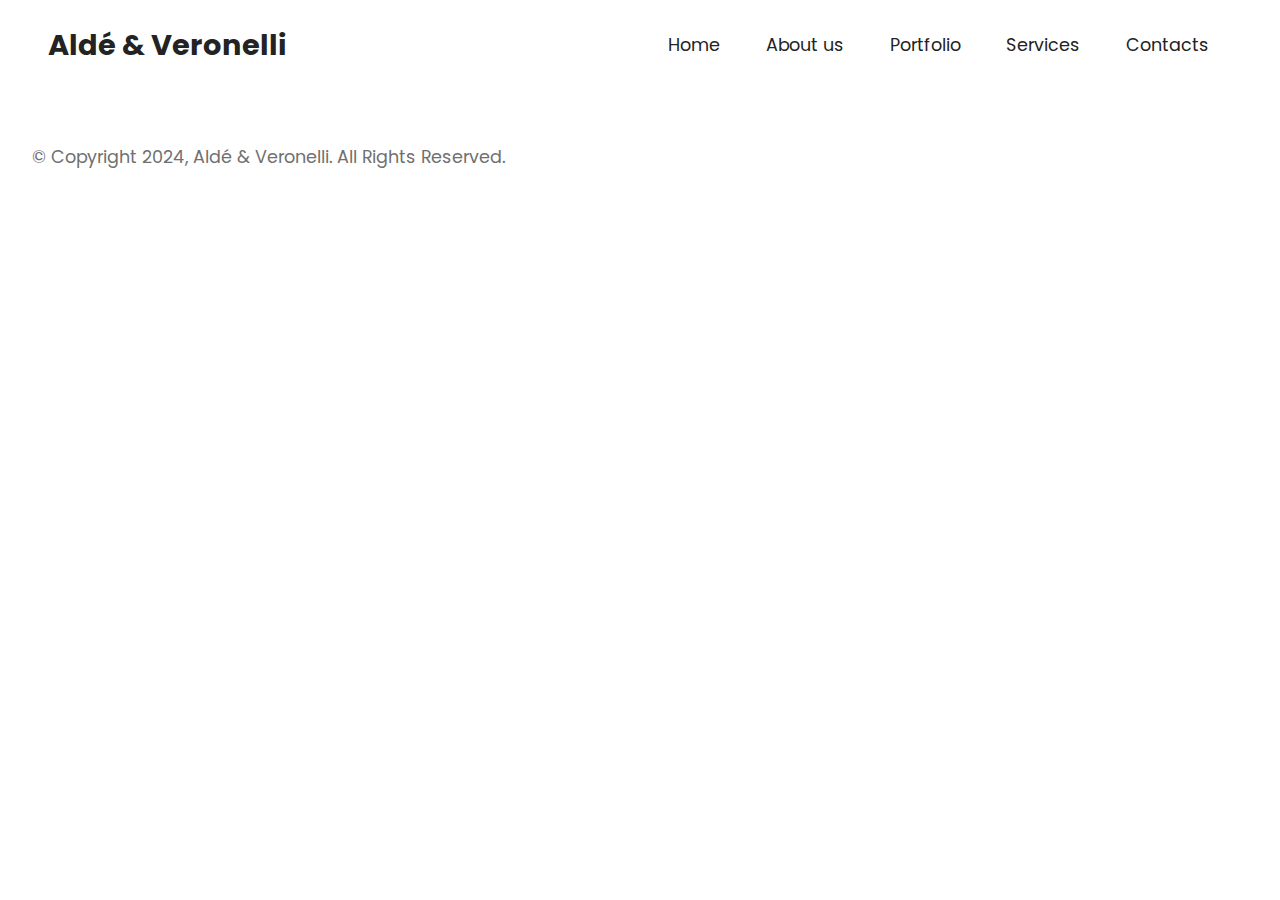
==== page1.html @ 15ba449e "Imported website" ====
<!DOCTYPE html>
<html  >
<head>
  
  <meta charset="UTF-8">
  <meta http-equiv="X-UA-Compatible" content="IE=edge">
  
  <meta name="viewport" content="width=device-width, initial-scale=1, minimum-scale=1">
  <link rel="shortcut icon" href="assets/images/logo.png" type="image/x-icon">
  <meta name="description" content="">
  
  
  <title>Page 1</title>
  <link rel="stylesheet" href="assets/tether/tether.min.css">
  <link rel="stylesheet" href="assets/bootstrap/css/bootstrap.min.css">
  <link rel="stylesheet" href="assets/bootstrap/css/bootstrap-grid.min.css">
  <link rel="stylesheet" href="assets/bootstrap/css/bootstrap-reboot.min.css">
  <link rel="stylesheet" href="assets/popup-overlay-plugin/style.css">
  <link rel="stylesheet" href="assets/dropdown/css/style.css">
  <link rel="stylesheet" href="assets/socicon/css/styles.css">
  <link rel="stylesheet" href="assets/theme/css/style.css">
  <link rel="preload" href="https://fonts.googleapis.com/css?family=Poppins:100,100i,200,200i,300,300i,400,400i,500,500i,600,600i,700,700i,800,800i,900,900i&display=swap" as="style" onload="this.onload=null;this.rel='stylesheet'">
  <noscript><link rel="stylesheet" href="https://fonts.googleapis.com/css?family=Poppins:100,100i,200,200i,300,300i,400,400i,500,500i,600,600i,700,700i,800,800i,900,900i&display=swap"></noscript>
  <link rel="preload" as="style" href="assets/mobirise/css/mbr-additional.css"><link rel="stylesheet" href="assets/mobirise/css/mbr-additional.css" type="text/css">

  
  
  
</head>
<body>
  
  <section class="menu menu1 cid-s8WN7NjDdJ" once="menu" id="menu1-a">
    

    <nav class="navbar navbar-dropdown navbar-fixed-top navbar-expand-lg">
        <div class="container-fluid">
            <div class="navbar-brand">
                
                <span class="navbar-caption-wrap"><a class="navbar-caption text-black display-5" href="#">Aldé &amp; Veronelli</a></span>
            </div>
            <button class="navbar-toggler" type="button" data-toggle="collapse" data-target="#navbarSupportedContent" aria-controls="navbarNavAltMarkup" aria-expanded="false" aria-label="Toggle navigation">
                <div class="hamburger">
                    <span></span>
                    <span></span>
                    <span></span>
                    <span></span>
                </div>
            </button>
            <div class="collapse navbar-collapse" id="navbarSupportedContent">
                <ul class="navbar-nav nav-dropdown nav-right" data-app-modern-menu="true"><li class="nav-item"><a class="nav-link link text-black display-4" href="#" aria-expanded="false">
                            Home</a></li>
                    <li class="nav-item"><a class="nav-link link text-black text-primary display-4" href="index.html#people02-2" aria-expanded="false">About us</a></li><li class="nav-item"><a class="nav-link link text-black text-primary display-4" href="index.html#features010-d">
                            Portfolio</a></li><li class="nav-item"><a class="nav-link link text-black text-primary display-4" href="index.html#features08-1" aria-expanded="false">Services</a></li>
                    
                    
                    
                    <li class="nav-item"><a class="nav-link link text-black text-primary display-4" href="index.html#contacts02-6">Contacts</a>
                    </li></ul>
                
                
            </div>
        </div>
    </nav>
</section>

<section class="footer1 cid-s8XeTELmcE" once="footers" id="footer02-b">
    
    
    <div class="container">
        <div class="media-container-row align-center mbr-white">
            <div class="row row-copirayt">
                <p class="mbr-text mb-0 mbr-fonts-style mbr-white align-left display-4">
                    © Copyright 2024, Aldé &amp; Veronelli. All Rights Reserved.
                </p>
            </div>
        </div>
    </div>
</section>


<script src="assets/web/assets/jquery/jquery.min.js"></script>
  <script src="assets/popper/popper.min.js"></script>
  <script src="assets/tether/tether.min.js"></script>
  <script src="assets/bootstrap/js/bootstrap.min.js"></script>
  <script src="assets/smoothscroll/smooth-scroll.js"></script>
  <script src="assets/dropdown/js/nav-dropdown.js"></script>
  <script src="assets/dropdown/js/navbar-dropdown.js"></script>
  <script src="assets/touchswipe/jquery.touch-swipe.min.js"></script>
  <script src="assets/theme/js/script.js"></script>
  
  
  
</body>
</html>
---- assets/popup-overlay-plugin/style.css ----
html.is-builder .modal-backdrop.show {
    display: none !important;
}
---- assets/dropdown/css/style.css ----
.navbar-dropdown {
  left: 0;
  padding: 0;
  position: absolute;
  right: 0;
  top: 0;
  transition: all 0.45s ease;
  z-index: 1030;
  background: #282828; }
  .navbar-dropdown .navbar-logo {
    margin-right: 0.8rem;
    transition: margin 0.3s ease-in-out;
    vertical-align: middle; }
    .navbar-dropdown .navbar-logo img {
      height: 3.125rem;
      transition: all 0.3s ease-in-out; }
    .navbar-dropdown .navbar-logo.mbr-iconfont {
      font-size: 3.125rem;
      line-height: 3.125rem; }
  .navbar-dropdown .navbar-caption {
    font-weight: 700;
    white-space: normal;
    vertical-align: -4px;
    line-height: 3.125rem !important; }
    .navbar-dropdown .navbar-caption, .navbar-dropdown .navbar-caption:hover {
      color: inherit;
      text-decoration: none; }
  .navbar-dropdown .mbr-iconfont + .navbar-caption {
    vertical-align: -1px; }
  .navbar-dropdown.navbar-fixed-top {
    position: fixed; }
  .navbar-dropdown .navbar-brand span {
    vertical-align: -4px; }
  .navbar-dropdown.bg-color.transparent {
    background: none; }
  .navbar-dropdown.navbar-short .navbar-brand {
    padding: 0.625rem 0; }
    .navbar-dropdown.navbar-short .navbar-brand span {
      vertical-align: -1px; }
  .navbar-dropdown.navbar-short .navbar-caption {
    line-height: 2.375rem !important;
    vertical-align: -2px; }
  .navbar-dropdown.navbar-short .navbar-logo {
    margin-right: 0.5rem; }
    .navbar-dropdown.navbar-short .navbar-logo img {
      height: 2.375rem; }
    .navbar-dropdown.navbar-short .navbar-logo.mbr-iconfont {
      font-size: 2.375rem;
      line-height: 2.375rem; }
  .navbar-dropdown.navbar-short .mbr-table-cell {
    height: 3.625rem; }
  .navbar-dropdown .navbar-close {
    left: 0.6875rem;
    position: fixed;
    top: 0.75rem;
    z-index: 1000; }
  .navbar-dropdown .hamburger-icon {
    content: "";
    display: inline-block;
    vertical-align: middle;
    width: 16px;
    -webkit-box-shadow: 0 -6px 0 1px #282828,0 0 0 1px #282828,0 6px 0 1px #282828;
    -moz-box-shadow: 0 -6px 0 1px #282828,0 0 0 1px #282828,0 6px 0 1px #282828;
    box-shadow: 0 -6px 0 1px #282828,0 0 0 1px #282828,0 6px 0 1px #282828; }

.dropdown-menu .dropdown-toggle[data-toggle="dropdown-submenu"]::after {
  border-bottom: 0.35em solid transparent;
  border-left: 0.35em solid;
  border-right: 0;
  border-top: 0.35em solid transparent;
  margin-left: 0.3rem; }

.dropdown-menu .dropdown-item:focus {
  outline: 0; }

.nav-dropdown {
  font-size: 0.75rem;
  font-weight: 500;
  height: auto !important; }
  .nav-dropdown .nav-btn {
    padding-left: 1rem; }
  .nav-dropdown .link {
    margin: .667em 1.667em;
    font-weight: 500;
    padding: 0;
    transition: color .2s ease-in-out; }
    .nav-dropdown .link.dropdown-toggle {
      margin-right: 2.583em; }
      .nav-dropdown .link.dropdown-toggle::after {
        margin-left: .25rem;
        border-top: 0.35em solid;
        border-right: 0.35em solid transparent;
        border-left: 0.35em solid transparent;
        border-bottom: 0; }
      .nav-dropdown .link.dropdown-toggle[aria-expanded="true"] {
        margin: 0;
        padding: 0.667em 3.263em  0.667em 1.667em; }
  .nav-dropdown .link::after,
  .nav-dropdown .dropdown-item::after {
    color: inherit; }
  .nav-dropdown .btn {
    font-size: 0.75rem;
    font-weight: 700;
    letter-spacing: 0;
    margin-bottom: 0;
    padding-left: 1.25rem;
    padding-right: 1.25rem; }
  .nav-dropdown .dropdown-menu {
    border-radius: 0;
    border: 0;
    left: 0;
    margin: 0;
    padding-bottom: 1.25rem;
    padding-top: 1.25rem;
    position: relative; }
  .nav-dropdown .dropdown-submenu {
    margin-left: 0.125rem;
    top: 0; }
  .nav-dropdown .dropdown-item {
    font-weight: 500;
    line-height: 2;
    padding: 0.3846em 4.615em 0.3846em 1.5385em;
    position: relative;
    transition: color .2s ease-in-out, background-color .2s ease-in-out; }
    .nav-dropdown .dropdown-item::after {
      margin-top: -0.3077em;
      position: absolute;
      right: 1.1538em;
      top: 50%; }
    .nav-dropdown .dropdown-item:focus, .nav-dropdown .dropdown-item:hover {
      background: none; }

@media (max-width: 767px) {
  .nav-dropdown.navbar-toggleable-sm {
    bottom: 0;
    display: none;
    left: 0;
    overflow-x: hidden;
    position: fixed;
    top: 0;
    transform: translateX(-100%);
    -ms-transform: translateX(-100%);
    -webkit-transform: translateX(-100%);
    width: 18.75rem;
    z-index: 999; } }
.nav-dropdown.navbar-toggleable-xl {
  bottom: 0;
  display: none;
  left: 0;
  overflow-x: hidden;
  position: fixed;
  top: 0;
  transform: translateX(-100%);
  -ms-transform: translateX(-100%);
  -webkit-transform: translateX(-100%);
  width: 18.75rem;
  z-index: 999; }

.nav-dropdown-sm {
  display: block !important;
  overflow-x: hidden;
  overflow: auto;
  padding-top: 3.875rem; }
  .nav-dropdown-sm::after {
    content: "";
    display: block;
    height: 3rem;
    width: 100%; }
  .nav-dropdown-sm.collapse.in ~ .navbar-close {
    display: block !important; }
  .nav-dropdown-sm.collapsing, .nav-dropdown-sm.collapse.in {
    transform: translateX(0);
    -ms-transform: translateX(0);
    -webkit-transform: translateX(0);
    transition: all 0.25s ease-out;
    -webkit-transition: all 0.25s ease-out;
    background: #282828; }
  .nav-dropdown-sm.collapsing[aria-expanded="false"] {
    transform: translateX(-100%);
    -ms-transform: translateX(-100%);
    -webkit-transform: translateX(-100%); }
  .nav-dropdown-sm .nav-item {
    display: block;
    margin-left: 0 !important;
    padding-left: 0; }
  .nav-dropdown-sm .link,
  .nav-dropdown-sm .dropdown-item {
    border-top: 1px dotted rgba(255, 255, 255, 0.1);
    font-size: 0.8125rem;
    line-height: 1.6;
    margin: 0 !important;
    padding: 0.875rem 2.4rem 0.875rem 1.5625rem !important;
    position: relative;
    white-space: normal; }
    .nav-dropdown-sm .link:focus, .nav-dropdown-sm .link:hover,
    .nav-dropdown-sm .dropdown-item:focus,
    .nav-dropdown-sm .dropdown-item:hover {
      background: rgba(0, 0, 0, 0.2) !important;
      color: #c0a375; }
  .nav-dropdown-sm .nav-btn {
    position: relative;
    padding: 1.5625rem 1.5625rem 0 1.5625rem; }
    .nav-dropdown-sm .nav-btn::before {
      border-top: 1px dotted rgba(255, 255, 255, 0.1);
      content: "";
      left: 0;
      position: absolute;
      top: 0;
      width: 100%; }
    .nav-dropdown-sm .nav-btn + .nav-btn {
      padding-top: 0.625rem; }
      .nav-dropdown-sm .nav-btn + .nav-btn::before {
        display: none; }
  .nav-dropdown-sm .btn {
    padding: 0.625rem 0; }
  .nav-dropdown-sm .dropdown-toggle[data-toggle="dropdown-submenu"]::after {
    margin-left: .25rem;
    border-top: 0.35em solid;
    border-right: 0.35em solid transparent;
    border-left: 0.35em solid transparent;
    border-bottom: 0; }
  .nav-dropdown-sm .dropdown-toggle[data-toggle="dropdown-submenu"][aria-expanded="true"]::after {
    border-top: 0;
    border-right: 0.35em solid transparent;
    border-left: 0.35em solid transparent;
    border-bottom: 0.35em solid; }
  .nav-dropdown-sm .dropdown-menu {
    margin: 0;
    padding: 0;
    position: relative;
    top: 0;
    left: 0;
    width: 100%;
    border: 0;
    float: none;
    border-radius: 0;
    background: none; }
  .nav-dropdown-sm .dropdown-submenu {
    left: 100%;
    margin-left: 0.125rem;
    margin-top: -1.25rem;
    top: 0; }

.navbar-toggleable-sm .nav-dropdown .dropdown-menu {
  position: absolute; }

.navbar-toggleable-sm .nav-dropdown .dropdown-submenu {
  left: 100%;
  margin-left: 0.125rem;
  margin-top: -1.25rem;
  top: 0; }

.navbar-toggleable-sm.opened .nav-dropdown .dropdown-menu {
  position: relative; }

.navbar-toggleable-sm.opened .nav-dropdown .dropdown-submenu {
  left: 0;
  margin-left: 00rem;
  margin-top: 0rem;
  top: 0; }

.is-builder .nav-dropdown.collapsing {
  transition: none !important; }

/*# sourceMappingURL=style.css.map */
---- assets/socicon/css/styles.css ----
@charset "UTF-8";

@font-face {
  font-family: 'Socicon';
  src:  url('../fonts/socicon.eot');
  src:  url('../fonts/socicon.eot?#iefix') format('embedded-opentype'),
    url('../fonts/socicon.woff2') format('woff2'),
    url('../fonts/socicon.ttf') format('truetype'),
    url('../fonts/socicon.woff') format('woff'),
    url('../fonts/socicon.svg#socicon') format('svg');
  font-weight: normal;
  font-style: normal;
}

[data-icon]:before {
  font-family: "socicon" !important;
  content: attr(data-icon);
  font-style: normal !important;
  font-weight: normal !important;
  font-variant: normal !important;
  text-transform: none !important;
  speak: none;
  line-height: 1;
  -webkit-font-smoothing: antialiased;
  -moz-osx-font-smoothing: grayscale;
}

[class^="socicon-"], [class*=" socicon-"] {
  /* use !important to prevent issues with browser extensions that change fonts */
  font-family: 'Socicon' !important;
  speak: none;
  font-style: normal;
  font-weight: normal;
  font-variant: normal;
  text-transform: none;
  line-height: 1;

  /* Better Font Rendering =========== */
  -webkit-font-smoothing: antialiased;
  -moz-osx-font-smoothing: grayscale;
}

.socicon-eitaa:before {
  content: "\e97c";
}
.socicon-soroush:before {
  content: "\e97d";
}
.socicon-bale:before {
  content: "\e97e";
}
.socicon-zazzle:before {
  content: "\e97b";
}
.socicon-society6:before {
  content: "\e97a";
}
.socicon-redbubble:before {
  content: "\e979";
}
.socicon-avvo:before {
  content: "\e978";
}
.socicon-stitcher:before {
  content: "\e977";
}
.socicon-googlehangouts:before {
  content: "\e974";
}
.socicon-dlive:before {
  content: "\e975";
}
.socicon-vsco:before {
  content: "\e976";
}
.socicon-flipboard:before {
  content: "\e973";
}
.socicon-ubuntu:before {
  content: "\e958";
}
.socicon-artstation:before {
  content: "\e959";
}
.socicon-invision:before {
  content: "\e95a";
}
.socicon-torial:before {
  content: "\e95b";
}
.socicon-collectorz:before {
  content: "\e95c";
}
.socicon-seenthis:before {
  content: "\e95d";
}
.socicon-googleplaymusic:before {
  content: "\e95e";
}
.socicon-debian:before {
  content: "\e95f";
}
.socicon-filmfreeway:before {
  content: "\e960";
}
.socicon-gnome:before {
  content: "\e961";
}
.socicon-itchio:before {
  content: "\e962";
}
.socicon-jamendo:before {
  content: "\e963";
}
.socicon-mix:before {
  content: "\e964";
}
.socicon-sharepoint:before {
  content: "\e965";
}
.socicon-tinder:before {
  content: "\e966";
}
.socicon-windguru:before {
  content: "\e967";
}
.socicon-cdbaby:before {
  content: "\e968";
}
.socicon-elementaryos:before {
  content: "\e969";
}
.socicon-stage32:before {
  content: "\e96a";
}
.socicon-tiktok:before {
  content: "\e96b";
}
.socicon-gitter:before {
  content: "\e96c";
}
.socicon-letterboxd:before {
  content: "\e96d";
}
.socicon-threema:before {
  content: "\e96e";
}
.socicon-splice:before {
  content: "\e96f";
}
.socicon-metapop:before {
  content: "\e970";
}
.socicon-naver:before {
  content: "\e971";
}
.socicon-remote:before {
  content: "\e972";
}
.socicon-internet:before {
  content: "\e957";
}
.socicon-moddb:before {
  content: "\e94b";
}
.socicon-indiedb:before {
  content: "\e94c";
}
.socicon-traxsource:before {
  content: "\e94d";
}
.socicon-gamefor:before {
  content: "\e94e";
}
.socicon-pixiv:before {
  content: "\e94f";
}
.socicon-myanimelist:before {
  content: "\e950";
}
.socicon-blackberry:before {
  content: "\e951";
}
.socicon-wickr:before {
  content: "\e952";
}
.socicon-spip:before {
  content: "\e953";
}
.socicon-napster:before {
  content: "\e954";
}
.socicon-beatport:before {
  content: "\e955";
}
.socicon-hackerone:before {
  content: "\e956";
}
.socicon-hackernews:before {
  content: "\e946";
}
.socicon-smashwords:before {
  content: "\e947";
}
.socicon-kobo:before {
  content: "\e948";
}
.socicon-bookbub:before {
  content: "\e949";
}
.socicon-mailru:before {
  content: "\e94a";
}
.socicon-gitlab:before {
  content: "\e945";
}
.socicon-instructables:before {
  content: "\e944";
}
.socicon-portfolio:before {
  content: "\e943";
}
.socicon-codered:before {
  content: "\e940";
}
.socicon-origin:before {
  content: "\e941";
}
.socicon-nextdoor:before {
  content: "\e942";
}
.socicon-udemy:before {
  content: "\e93f";
}
.socicon-livemaster:before {
  content: "\e93e";
}
.socicon-crunchbase:before {
  content: "\e93b";
}
.socicon-homefy:before {
  content: "\e93c";
}
.socicon-calendly:before {
  content: "\e93d";
}
.socicon-realtor:before {
  content: "\e90f";
}
.socicon-tidal:before {
  content: "\e910";
}
.socicon-qobuz:before {
  content: "\e911";
}
.socicon-natgeo:before {
  content: "\e912";
}
.socicon-mastodon:before {
  content: "\e913";
}
.socicon-unsplash:before {
  content: "\e914";
}
.socicon-homeadvisor:before {
  content: "\e915";
}
.socicon-angieslist:before {
  content: "\e916";
}
.socicon-codepen:before {
  content: "\e917";
}
.socicon-slack:before {
  content: "\e918";
}
.socicon-openaigym:before {
  content: "\e919";
}
.socicon-logmein:before {
  content: "\e91a";
}
.socicon-fiverr:before {
  content: "\e91b";
}
.socicon-gotomeeting:before {
  content: "\e91c";
}
.socicon-aliexpress:before {
  content: "\e91d";
}
.socicon-guru:before {
  content: "\e91e";
}
.socicon-appstore:before {
  content: "\e91f";
}
.socicon-homes:before {
  content: "\e920";
}
.socicon-zoom:before {
  content: "\e921";
}
.socicon-alibaba:before {
  content: "\e922";
}
.socicon-craigslist:before {
  content: "\e923";
}
.socicon-wix:before {
  content: "\e924";
}
.socicon-redfin:before {
  content: "\e925";
}
.socicon-googlecalendar:before {
  content: "\e926";
}
.socicon-shopify:before {
  content: "\e927";
}
.socicon-freelancer:before {
  content: "\e928";
}
.socicon-seedrs:before {
  content: "\e929";
}
.socicon-bing:before {
  content: "\e92a";
}
.socicon-doodle:before {
  content: "\e92b";
}
.socicon-bonanza:before {
  content: "\e92c";
}
.socicon-squarespace:before {
  content: "\e92d";
}
.socicon-toptal:before {
  content: "\e92e";
}
.socicon-gust:before {
  content: "\e92f";
}
.socicon-ask:before {
  content: "\e930";
}
.socicon-trulia:before {
  content: "\e931";
}
.socicon-loomly:before {
  content: "\e932";
}
.socicon-ghost:before {
  content: "\e933";
}
.socicon-upwork:before {
  content: "\e934";
}
.socicon-fundable:before {
  content: "\e935";
}
.socicon-booking:before {
  content: "\e936";
}
.socicon-googlemaps:before {
  content: "\e937";
}
.socicon-zillow:before {
  content: "\e938";
}
.socicon-niconico:before {
  content: "\e939";
}
.socicon-toneden:before {
  content: "\e93a";
}
.socicon-augment:before {
  content: "\e908";
}
.socicon-bitbucket:before {
  content: "\e909";
}
.socicon-fyuse:before {
  content: "\e90a";
}
.socicon-yt-gaming:before {
  content: "\e90b";
}
.socicon-sketchfab:before {
  content: "\e90c";
}
.socicon-mobcrush:before {
  content: "\e90d";
}
.socicon-microsoft:before {
  content: "\e90e";
}
.socicon-pandora:before {
  content: "\e907";
}
.socicon-messenger:before {
  content: "\e906";
}
.socicon-gamewisp:before {
  content: "\e905";
}
.socicon-bloglovin:before {
  content: "\e904";
}
.socicon-tunein:before {
  content: "\e903";
}
.socicon-gamejolt:before {
  content: "\e901";
}
.socicon-trello:before {
  content: "\e902";
}
.socicon-spreadshirt:before {
  content: "\e900";
}
.socicon-500px:before {
  content: "\e000";
}
.socicon-8tracks:before {
  content: "\e001";
}
.socicon-airbnb:before {
  content: "\e002";
}
.socicon-alliance:before {
  content: "\e003";
}
.socicon-amazon:before {
  content: "\e004";
}
.socicon-amplement:before {
  content: "\e005";
}
.socicon-android:before {
  content: "\e006";
}
.socicon-angellist:before {
  content: "\e007";
}
.socicon-apple:before {
  content: "\e008";
}
.socicon-appnet:before {
  content: "\e009";
}
.socicon-baidu:before {
  content: "\e00a";
}
.socicon-bandcamp:before {
  content: "\e00b";
}
.socicon-battlenet:before {
  content: "\e00c";
}
.socicon-mixer:before {
  content: "\e00d";
}
.socicon-bebee:before {
  content: "\e00e";
}
.socicon-bebo:before {
  content: "\e00f";
}
.socicon-behance:before {
  content: "\e010";
}
.socicon-blizzard:before {
  content: "\e011";
}
.socicon-blogger:before {
  content: "\e012";
}
.socicon-buffer:before {
  content: "\e013";
}
.socicon-chrome:before {
  content: "\e014";
}
.socicon-coderwall:before {
  content: "\e015";
}
.socicon-curse:before {
  content: "\e016";
}
.socicon-dailymotion:before {
  content: "\e017";
}
.socicon-deezer:before {
  content: "\e018";
}
.socicon-delicious:before {
  content: "\e019";
}
.socicon-deviantart:before {
  content: "\e01a";
}
.socicon-diablo:before {
  content: "\e01b";
}
.socicon-digg:before {
  content: "\e01c";
}
.socicon-discord:before {
  content: "\e01d";
}
.socicon-disqus:before {
  content: "\e01e";
}
.socicon-douban:before {
  content: "\e01f";
}
.socicon-draugiem:before {
  content: "\e020";
}
.socicon-dribbble:before {
  content: "\e021";
}
.socicon-drupal:before {
  content: "\e022";
}
.socicon-ebay:before {
  content: "\e023";
}
.socicon-ello:before {
  content: "\e024";
}
.socicon-endomodo:before {
  content: "\e025";
}
.socicon-envato:before {
  content: "\e026";
}
.socicon-etsy:before {
  content: "\e027";
}
.socicon-facebook:before {
  content: "\e028";
}
.socicon-feedburner:before {
  content: "\e029";
}
.socicon-filmweb:before {
  content: "\e02a";
}
.socicon-firefox:before {
  content: "\e02b";
}
.socicon-flattr:before {
  content: "\e02c";
}
.socicon-flickr:before {
  content: "\e02d";
}
.socicon-formulr:before {
  content: "\e02e";
}
.socicon-forrst:before {
  content: "\e02f";
}
.socicon-foursquare:before {
  content: "\e030";
}
.socicon-friendfeed:before {
  content: "\e031";
}
.socicon-github:before {
  content: "\e032";
}
.socicon-goodreads:before {
  content: "\e033";
}
.socicon-google:before {
  content: "\e034";
}
.socicon-googlescholar:before {
  content: "\e035";
}
.socicon-googlegroups:before {
  content: "\e036";
}
.socicon-googlephotos:before {
  content: "\e037";
}
.socicon-googleplus:before {
  content: "\e038";
}
.socicon-grooveshark:before {
  content: "\e039";
}
.socicon-hackerrank:before {
  content: "\e03a";
}
.socicon-hearthstone:before {
  content: "\e03b";
}
.socicon-hellocoton:before {
  content: "\e03c";
}
.socicon-heroes:before {
  content: "\e03d";
}
.socicon-smashcast:before {
  content: "\e03e";
}
.socicon-horde:before {
  content: "\e03f";
}
.socicon-houzz:before {
  content: "\e040";
}
.socicon-icq:before {
  content: "\e041";
}
.socicon-identica:before {
  content: "\e042";
}
.socicon-imdb:before {
  content: "\e043";
}
.socicon-instagram:before {
  content: "\e044";
}
.socicon-issuu:before {
  content: "\e045";
}
.socicon-istock:before {
  content: "\e046";
}
.socicon-itunes:before {
  content: "\e047";
}
.socicon-keybase:before {
  content: "\e048";
}
.socicon-lanyrd:before {
  content: "\e049";
}
.socicon-lastfm:before {
  content: "\e04a";
}
.socicon-line:before {
  content: "\e04b";
}
.socicon-linkedin:before {
  content: "\e04c";
}
.socicon-livejournal:before {
  content: "\e04d";
}
.socicon-lyft:before {
  content: "\e04e";
}
.socicon-macos:before {
  content: "\e04f";
}
.socicon-mail:before {
  content: "\e050";
}
.socicon-medium:before {
  content: "\e051";
}
.socicon-meetup:before {
  content: "\e052";
}
.socicon-mixcloud:before {
  content: "\e053";
}
.socicon-modelmayhem:before {
  content: "\e054";
}
.socicon-mumble:before {
  content: "\e055";
}
.socicon-myspace:before {
  content: "\e056";
}
.socicon-newsvine:before {
  content: "\e057";
}
.socicon-nintendo:before {
  content: "\e058";
}
.socicon-npm:before {
  content: "\e059";
}
.socicon-odnoklassniki:before {
  content: "\e05a";
}
.socicon-openid:before {
  content: "\e05b";
}
.socicon-opera:before {
  content: "\e05c";
}
.socicon-outlook:before {
  content: "\e05d";
}
.socicon-overwatch:before {
  content: "\e05e";
}
.socicon-patreon:before {
  content: "\e05f";
}
.socicon-paypal:before {
  content: "\e060";
}
.socicon-periscope:before {
  content: "\e061";
}
.socicon-persona:before {
  content: "\e062";
}
.socicon-pinterest:before {
  content: "\e063";
}
.socicon-play:before {
  content: "\e064";
}
.socicon-player:before {
  content: "\e065";
}
.socicon-playstation:before {
  content: "\e066";
}
.socicon-pocket:before {
  content: "\e067";
}
.socicon-qq:before {
  content: "\e068";
}
.socicon-quora:before {
  content: "\e069";
}
.socicon-raidcall:before {
  content: "\e06a";
}
.socicon-ravelry:before {
  content: "\e06b";
}
.socicon-reddit:before {
  content: "\e06c";
}
.socicon-renren:before {
  content: "\e06d";
}
.socicon-researchgate:before {
  content: "\e06e";
}
.socicon-residentadvisor:before {
  content: "\e06f";
}
.socicon-reverbnation:before {
  content: "\e070";
}
.socicon-rss:before {
  content: "\e071";
}
.socicon-sharethis:before {
  content: "\e072";
}
.socicon-skype:before {
  content: "\e073";
}
.socicon-slideshare:before {
  content: "\e074";
}
.socicon-smugmug:before {
  content: "\e075";
}
.socicon-snapchat:before {
  content: "\e076";
}
.socicon-songkick:before {
  content: "\e077";
}
.socicon-soundcloud:before {
  content: "\e078";
}
.socicon-spotify:before {
  content: "\e079";
}
.socicon-stackexchange:before {
  content: "\e07a";
}
.socicon-stackoverflow:before {
  content: "\e07b";
}
.socicon-starcraft:before {
  content: "\e07c";
}
.socicon-stayfriends:before {
  content: "\e07d";
}
.socicon-steam:before {
  content: "\e07e";
}
.socicon-storehouse:before {
  content: "\e07f";
}
.socicon-strava:before {
  content: "\e080";
}
.socicon-streamjar:before {
  content: "\e081";
}
.socicon-stumbleupon:before {
  content: "\e082";
}
.socicon-swarm:before {
  content: "\e083";
}
.socicon-teamspeak:before {
  content: "\e084";
}
.socicon-teamviewer:before {
  content: "\e085";
}
.socicon-technorati:before {
  content: "\e086";
}
.socicon-telegram:before {
  content: "\e087";
}
.socicon-tripadvisor:before {
  content: "\e088";
}
.socicon-tripit:before {
  content: "\e089";
}
.socicon-triplej:before {
  content: "\e08a";
}
.socicon-tumblr:before {
  content: "\e08b";
}
.socicon-twitch:before {
  content: "\e08c";
}
.socicon-twitter:before {
  content: "\e08d";
}
.socicon-uber:before {
  content: "\e08e";
}
.socicon-ventrilo:before {
  content: "\e08f";
}
.socicon-viadeo:before {
  content: "\e090";
}
.socicon-viber:before {
  content: "\e091";
}
.socicon-viewbug:before {
  content: "\e092";
}
.socicon-vimeo:before {
  content: "\e093";
}
.socicon-vine:before {
  content: "\e094";
}
.socicon-vkontakte:before {
  content: "\e095";
}
.socicon-warcraft:before {
  content: "\e096";
}
.socicon-wechat:before {
  content: "\e097";
}
.socicon-weibo:before {
  content: "\e098";
}
.socicon-whatsapp:before {
  content: "\e099";
}
.socicon-wikipedia:before {
  content: "\e09a";
}
.socicon-windows:before {
  content: "\e09b";
}
.socicon-wordpress:before {
  content: "\e09c";
}
.socicon-wykop:before {
  content: "\e09d";
}
.socicon-xbox:before {
  content: "\e09e";
}
.socicon-xing:before {
  content: "\e09f";
}
.socicon-yahoo:before {
  content: "\e0a0";
}
.socicon-yammer:before {
  content: "\e0a1";
}
.socicon-yandex:before {
  content: "\e0a2";
}
.socicon-yelp:before {
  content: "\e0a3";
}
.socicon-younow:before {
  content: "\e0a4";
}
.socicon-youtube:before {
  content: "\e0a5";
}
.socicon-zapier:before {
  content: "\e0a6";
}
.socicon-zerply:before {
  content: "\e0a7";
}
.socicon-zomato:before {
  content: "\e0a8";
}
.socicon-zynga:before {
  content: "\e0a9";
}
---- assets/theme/css/style.css ----
section {
  background-color: #ffffff; }

.form-control:focus {
  box-shadow: none; }

:focus {
  outline: none; }


  .container {
    max-width: 1400px; 
  }

  @media (min-width: 767px) {
    .container {
    padding: 0 2rem;
  }
}

@media (max-width: 767px) {
  .align-right, .align-left {
    text-align: center!important;
  }
}

.mbr-section-subtitle {
  letter-spacing: 3px;
  font-weight: 500!important;
}
a {
  font-weight: 600;
}

section,
.container,
.container-fluid {
  position: relative;
  word-wrap: break-word; }

a.mbr-iconfont:hover {
  text-decoration: none; }

.article .lead p,
.article .lead ul,
.article .lead ol,
.article .lead pre,
.article .lead blockquote {
  margin-bottom: 0; }

a {
  font-style: normal;
  font-weight: 600;
  cursor: pointer; }
  a, a:hover {
    text-decoration: none; }

figure {
  margin-bottom: 0; }

body {
  color: #232323; }

h1,
h2,
h3,
h4,
h5,
h6,
.display-1,
.display-2,
.display-4,
.display-5,
.display-7,
span,
p
{
  line-height: 1;
  word-break: break-word;
  word-wrap: break-word;
  font-weight: 400; }

b,
strong {
  font-weight: bold; }

input:-webkit-autofill, input:-webkit-autofill:hover, input:-webkit-autofill:focus, input:-webkit-autofill:active {
  transition-delay: 9999s;
  transition-property: background-color, color; }

textarea[type="hidden"] {
  display: none; }

body {
  position: relative; }

section {
  background-position: 50% 50%;
  background-repeat: no-repeat;
  background-size: cover; }
  section .mbr-background-video,
  section .mbr-background-video-preview {
    position: absolute;
    bottom: 0;
    left: 0;
    right: 0;
    top: 0; }

.hidden {
  visibility: hidden; }

.mbr-z-index20 {
  z-index: 20; }

/*! Base colors */
.mbr-white {
  color: #ffffff; }

.mbr-black {
  color: #111111; }

.mbr-bg-white {
  background-color: #ffffff; }

.mbr-bg-black {
  background-color: #000000; }

/*! Text-aligns */
.align-left {
  text-align: left; }

.align-center {
  text-align: center; }

.align-right {
  text-align: right; }

/*! Font-weight  */
.mbr-light {
  font-weight: 300; }

.mbr-regular {
  font-weight: 400; }

.mbr-semibold {
  font-weight: 500; }

.mbr-bold {
  font-weight: 700; }

/*! Media  */
.media-size-item {
  flex: 1 1 auto; }

.media-content {
  flex-basis: 100%; }

.media-container-row {
  display: flex;
  flex-direction: row;
  flex-wrap: wrap;
  justify-content: center;
  align-content: center;
  align-items: start; }
  .media-container-row .media-size-item {
    width: 400px; }

.media-container-column {
  display: flex;
  flex-direction: column;
  flex-wrap: wrap;
  justify-content: center;
  align-content: center;
  align-items: stretch; }
  .media-container-column > * {
    width: 100%; }

@media (min-width: 992px) {
  .media-container-row {
    flex-wrap: nowrap; } }
figure {
  overflow: hidden; }

figure[mbr-media-size] {
  transition: width 0.1s; }

img,
iframe {
  display: block;
  width: 100%; }

.card {
  background-color: transparent;
  border: none; }

.card-box {
  width: 100%; }

.card-img {
  text-align: center;
  flex-shrink: 0;
  -webkit-flex-shrink: 0; }

.media {
  max-width: 100%;
  margin: 0 auto; }

.mbr-figure {
  align-self: center; }

.media-container > div {
  max-width: 100%; }

.mbr-figure img,
.card-img img {
  width: 100%; }

@media (max-width: 991px) {
  .media-size-item {
    width: auto !important; }
.md-pb {
  padding-bottom: 2rem;
}
  .media {
    width: auto; }

  .mbr-figure {
    width: 100% !important; } }
/*! Buttons */
.mbr-section-btn {
  margin-left: -0.6rem;
  margin-right: -0.6rem;
  font-size: 0; }

.btn {
  font-weight: 500;
  border-width: 1px;
  font-style: normal;
  margin: 0.6rem 0.6rem;
  white-space: normal;
  transition: all 0.2s ease-in-out;
  display: inline-flex;
  align-items: center;
  justify-content: center;
  word-break: break-word; }

.btn-sm {
  font-weight: 500;
  letter-spacing: 0px;
  transition: all 0.3s ease-in-out; }

.btn-md {
  font-weight: 500;
  letter-spacing: 0px;
  transition: all 0.3s ease-in-out; }

.btn-lg {
  font-weight: 500;
  letter-spacing: 0px;
  transition: all 0.3s ease-in-out; }

.btn-form {
  margin: 0; }
  .btn-form:hover {
    cursor: pointer; }

nav .mbr-section-btn {
  margin-left: 0rem;
  margin-right: 0rem; }

/*! Btn icon margin */
.btn .mbr-iconfont,
.btn.btn-sm .mbr-iconfont {
  order: 1;
  cursor: pointer;
  margin-left: 0.5rem;
  vertical-align: sub; }

.btn.btn-md .mbr-iconfont,
.btn.btn-md .mbr-iconfont {
  margin-left: 0.8rem; }

.mbr-regular {
  font-weight: 400; }

.mbr-semibold {
  font-weight: 500; }

.mbr-bold {
  font-weight: 700; }

[type="submit"] {
  -webkit-appearance: none; }

/*! Full-screen */
.mbr-fullscreen .mbr-overlay {
  min-height: 100vh; }

.mbr-fullscreen {
  display: flex;
  display: -webkit-flex;
  display: -moz-flex;
  display: -ms-flex;
  display: -o-flex;
  align-items: center;
  min-height: 100vh;
  padding-top: 3rem;
  padding-bottom: 3rem; }

/*! Map */
.map {
  height: 25rem;
  position: relative; }
  .map iframe {
    width: 100%;
    height: 100%; }

/* Form */
.form-asterisk {
  font-family: initial;
  position: absolute;
  top: -2px;
  font-weight: normal; }

/*! Scroll to top arrow */
.mbr-arrow-up {
  bottom: 25px;
  right: 90px;
  position: fixed;
  text-align: right;
  z-index: 5000;
  color: #ffffff;
  font-size: 32px; }

.mbr-arrow-up a {
  background: rgba(0, 0, 0, 0.2);
  border-radius: 50%;
  color: #fff;
  display: inline-block;
  height: 60px;
  width: 60px;
  outline-style: none !important;
  position: relative;
  text-decoration: none;
  transition: all 0.3s ease-in-out;
  cursor: pointer;
  text-align: center; }
  .mbr-arrow-up a:hover {
    background-color: rgba(0, 0, 0, 0.4); }
  .mbr-arrow-up a i {
    line-height: 60px; }

.mbr-arrow-up-icon {
  display: block;
  color: #fff; }

.mbr-arrow-up-icon::before {
  content: "\203a";
  display: inline-block;
  font-family: serif;
  font-size: 32px;
  line-height: 1;
  font-style: normal;
  position: relative;
  top: 6px;
  left: -4px;
  transform: rotate(-90deg); }

/*! Arrow Down */
.mbr-arrow {
  position: absolute;
  bottom: 45px;
  left: 50%;
  width: 60px;
  height: 60px;
  cursor: pointer;
  background-color: rgba(80, 80, 80, 0.5);
  border-radius: 50%;
  transform: translateX(-50%); }
  .mbr-arrow > a {
    display: inline-block;
    text-decoration: none;
    outline-style: none;
    animation: arrowdown 1.7s ease-in-out infinite; }
    .mbr-arrow > a > i {
      position: absolute;
      top: -2px;
      left: 15px;
      font-size: 2rem; }

@keyframes arrowdown {
  0% {
    transform: translateY(0px); }
  50% {
    transform: translateY(-5px); }
  100% {
    transform: translateY(0px); } }
@-webkit-keyframes arrowdown {
  0% {
    transform: translateY(0px); }
  50% {
    transform: translateY(-5px); }
  100% {
    transform: translateY(0px); } }
@media (max-width: 500px) {
  .mbr-arrow-up {
    left: 50%;
    right: auto; } }
/*Gradients animation*/
@keyframes gradient-animation {
  from {
    background-position: 0% 100%;
    animation-timing-function: ease-in-out; }
  to {
    background-position: 100% 0%;
    animation-timing-function: ease-in-out; } }
@-webkit-keyframes gradient-animation {
  from {
    background-position: 0% 100%;
    animation-timing-function: ease-in-out; }
  to {
    background-position: 100% 0%;
    animation-timing-function: ease-in-out; } }
.bg-gradient {
  background-size: 200% 200%;
  animation: gradient-animation 5s infinite alternate;
  -webkit-animation: gradient-animation 5s infinite alternate; }

.menu .navbar-brand {
  display: -webkit-flex; }
  .menu .navbar-brand span {
    display: flex;
    display: -webkit-flex; }
  .menu .navbar-brand .navbar-caption-wrap {
    display: -webkit-flex; }
  .menu .navbar-brand .navbar-logo img {
    display: -webkit-flex; }
@media (min-width: 768px) and (max-width: 991px) {
  .menu .navbar-toggleable-sm .navbar-nav {
    display: -webkit-box;
    display: -webkit-flex;
    display: -ms-flexbox; } }
@media (max-width: 991px) {
  .menu .navbar-collapse {
    max-height: 93.5vh; }
    .menu .navbar-collapse.show {
      overflow: auto; } }
@media (min-width: 992px) {
  .menu .navbar-nav.nav-dropdown {
    display: -webkit-flex; }
  .menu .navbar-toggleable-sm .navbar-collapse {
    display: -webkit-flex !important; }
  .menu .collapsed .navbar-collapse {
    max-height: 93.5vh; }
    .menu .collapsed .navbar-collapse.show {
      overflow: auto; } }
@media (max-width: 767px) {
  .menu .navbar-collapse {
    max-height: 80vh; } }

.nav-link .mbr-iconfont {
  margin-right: .5rem; }

.navbar {
  display: -webkit-flex;
  -webkit-flex-wrap: wrap;
  -webkit-align-items: center;
  -webkit-justify-content: space-between; }

.navbar-collapse {
  -webkit-flex-basis: 100%;
  -webkit-flex-grow: 1;
  -webkit-align-items: center; }

.nav-dropdown .link {
  padding: 0.667em 1.667em !important;
  margin: 0 !important; }

.nav {
  display: -webkit-flex;
  -webkit-flex-wrap: wrap; }

.row {
  display: -webkit-flex;
  -webkit-flex-wrap: wrap; }

.justify-content-center {
  -webkit-justify-content: center; }

.form-inline {
  display: -webkit-flex; }

.card-wrapper {
  -webkit-flex: 1; }

.carousel-control {
  z-index: 10;
  display: -webkit-flex; }

.carousel-controls {
  display: -webkit-flex; }

.media {
  display: -webkit-flex; }

.form-group:focus {
  outline: none; }

.jq-selectbox__select {
  padding: 7px 0;
  position: relative; }

.jq-selectbox__dropdown {
  overflow: hidden;
  border-radius: 10px;
  position: absolute;
  top: 100%;
  left: 0 !important;
  width: 100% !important; }

.jq-selectbox__trigger-arrow {
  right: 0;
  transform: translateY(-50%); }

.jq-selectbox li {
  padding: 1.07em 0.5em; }

input[type="range"] {
  padding-left: 0 !important;
  padding-right: 0 !important; }

.modal-dialog,
.modal-content {
  height: 100%; }

.modal-dialog .carousel-inner {
  height: calc(100vh - 1.75rem); }
  @media (max-width: 575px) {
    .modal-dialog .carousel-inner {
      height: calc(100vh - 1rem); } }

.carousel-item {
  text-align: center; }

.carousel-item img {
  margin: auto; }

.navbar-toggler {
  -webkit-align-self: flex-start;
  -ms-flex-item-align: start;
  align-self: flex-start;
  padding: 0.25rem 0.75rem;
  font-size: 1.25rem;
  line-height: 1;
  background: transparent;
  border: 1px solid transparent;
  border-radius: 0.25rem; }

.navbar-toggler:focus,
.navbar-toggler:hover {
  text-decoration: none; }

.navbar-toggler-icon {
  display: inline-block;
  width: 1.5em;
  height: 1.5em;
  vertical-align: middle;
  content: "";
  background: no-repeat center center;
  background-size: 100% 100%; }

.navbar-toggler-left {
  position: absolute;
  left: 1rem; }

.navbar-toggler-right {
  position: absolute;
  right: 1rem; }

@media (max-width: 575px) {
  .navbar-toggleable .navbar-nav .dropdown-menu {
    position: static;
    float: none; }

  .navbar-toggleable > .container {
    padding-right: 0;
    padding-left: 0; } }
@media (min-width: 576px) {
  .navbar-toggleable {
    flex-direction: row;
    flex-wrap: nowrap;
    align-items: center; }

  .navbar-toggleable .navbar-nav {
    flex-direction: row; }

  .navbar-toggleable .navbar-nav .nav-link {
    padding-right: 0.5rem;
    padding-left: 0.5rem; }

  .navbar-toggleable > .container {
    display: flex;
    flex-wrap: nowrap;
    align-items: center; }

  .navbar-toggleable .navbar-collapse {
    display: flex !important;
    width: 100%; }

  .navbar-toggleable .navbar-toggler {
    display: none; } }
@media (max-width: 767px) {
  .navbar-toggleable-sm .navbar-nav .dropdown-menu {
    position: static;
    float: none; }

  .navbar-toggleable-sm > .container {
    padding-right: 0;
    padding-left: 0; } }
@media (min-width: 768px) {
  .navbar-toggleable-sm {
    flex-direction: row;
    flex-wrap: nowrap;
    align-items: center; }

  .navbar-toggleable-sm .navbar-nav {
    flex-direction: row; }

  .navbar-toggleable-sm .navbar-nav .nav-link {
    padding-right: 0.5rem;
    padding-left: 0.5rem; }

  .navbar-toggleable-sm > .container {
    display: flex;
    flex-wrap: nowrap;
    align-items: center; }

  .navbar-toggleable-sm .navbar-collapse {
    display: none;
    width: 100%; }

  .navbar-toggleable-sm .navbar-toggler {
    display: none; } }
@media (max-width: 991px) {
  .navbar-toggleable-md .navbar-nav .dropdown-menu {
    position: static;
    float: none; }

  .navbar-toggleable-md > .container {
    padding-right: 0;
    padding-left: 0; } }
@media (min-width: 992px) {
  .navbar-toggleable-md {
    flex-direction: row;
    flex-wrap: nowrap;
    align-items: center; }

  .navbar-toggleable-md .navbar-nav {
    flex-direction: row; }

  .navbar-toggleable-md .navbar-nav .nav-link {
    padding-right: 0.5rem;
    padding-left: 0.5rem; }

  .navbar-toggleable-md > .container {
    display: flex;
    flex-wrap: nowrap;
    align-items: center; }

  .navbar-toggleable-md .navbar-collapse {
    display: flex !important;
    width: 100%; }

  .navbar-toggleable-md .navbar-toggler {
    display: none; } }
@media (max-width: 1199px) {
  .navbar-toggleable-lg .navbar-nav .dropdown-menu {
    position: static;
    float: none; }

  .navbar-toggleable-lg > .container {
    padding-right: 0;
    padding-left: 0; } }
@media (min-width: 1200px) {
  .navbar-toggleable-lg {
    flex-direction: row;
    flex-wrap: nowrap;
    align-items: center; }

  .navbar-toggleable-lg .navbar-nav {
    flex-direction: row; }

  .navbar-toggleable-lg .navbar-nav .nav-link {
    padding-right: 0.5rem;
    padding-left: 0.5rem; }

  .navbar-toggleable-lg > .container {
    display: flex;
    flex-wrap: nowrap;
    align-items: center; }

  .navbar-toggleable-lg .navbar-collapse {
    display: flex !important;
    width: 100%; }

  .navbar-toggleable-lg .navbar-toggler {
    display: none; } }
.navbar-toggleable-xl {
  flex-direction: row;
  flex-wrap: nowrap;
  align-items: center; }

.navbar-toggleable-xl .navbar-nav .dropdown-menu {
  position: static;
  float: none; }

.navbar-toggleable-xl > .container {
  padding-right: 0;
  padding-left: 0; }

.navbar-toggleable-xl .navbar-nav {
  flex-direction: row; }

.navbar-toggleable-xl .navbar-nav .nav-link {
  padding-right: 0.5rem;
  padding-left: 0.5rem; }

.navbar-toggleable-xl > .container {
  display: flex;
  flex-wrap: nowrap;
  align-items: center; }

.navbar-toggleable-xl .navbar-collapse {
  display: flex !important;
  width: 100%; }

.navbar-toggleable-xl .navbar-toggler {
  display: none; }

.card-img {
  width: auto; }

.menu .navbar.collapsed:not(.beta-menu) {
  flex-direction: column; }

.carousel-item.active,
.carousel-item-next,
.carousel-item-prev {
  display: -webkit-box;
  display: -webkit-flex;
  display: -ms-flexbox;
  display: flex; }

.note-air-layout .dropup .dropdown-menu,
.note-air-layout .navbar-fixed-bottom .dropdown .dropdown-menu {
  bottom: initial !important; }

html,
body {
  height: auto;
  min-height: 100vh; }

.dropup .dropdown-toggle::after {
  display: none; }

.mbr-section-title {
  font-style: normal;
  line-height: 1.3; }

.mbr-section-subtitle {
  line-height: 1.3; }

.mbr-text {
  font-style: normal;
  line-height: 1.7; }

body {
  font-style: normal;
  line-height: 1.5;
  font-weight: 400; }

#scrollToTop a i::before {
  content: "";
  position: absolute;
  display: block;
  border-bottom: 3px solid #fff;
  border-left: 3px solid #fff;
  width: 40%;
  height: 40%;
  left: 50%;
  top: 50%;
  -webkit-transform: rotate(135deg);
  transform: translateY(-30%) translateX(-50%) rotate(135deg); }

/* Others*/
.note-check a[data-value="Rubik"] {
  font-style: normal; }

.mbr-arrow a {
  color: #ffffff; }

@media (max-width: 767px) {
  .mbr-arrow {
    display: none; } }
.form-control-label {
  position: relative;
  cursor: pointer;
  margin-bottom: 0.357em;
  padding: 0; }

.alert {
  color: #ffffff;
  border-radius: 0;
  border: 0;
  font-size: 1.1rem;
  line-height: 1.5;
  margin-bottom: 1.875rem;
  padding: 1.25rem;
  position: relative;
  text-align: center; }
  .alert.alert-form::after {
    background-color: inherit;
    bottom: -7px;
    content: "";
    display: block;
    height: 14px;
    left: 50%;
    margin-left: -7px;
    position: absolute;
    transform: rotate(45deg);
    width: 14px; }

.form-control {
  background-color: #ffffff;
  background-clip: border-box;
  color: #232323;
  line-height: 1rem !important;
  height: auto;
  padding: 0.6rem 1.2rem;
  transition: border-color 0.25s ease 0s;
  border: 1px solid transparent !important;
  border-radius: 4px;
  box-shadow: rgba(0, 0, 0, 0.07) 0px 1px 1px 0px, rgba(0, 0, 0, 0.07) 0px 1px 3px 0px, rgba(0, 0, 0, 0.03) 0px 0px 0px 1px; }
  .form-active .form-control:invalid {
    border-color: red; }

form .row {
  margin-left: -0.6rem;
  margin-right: -0.6rem; }
  form .row [class*="col"] {
    padding-left: 0.6rem;
    padding-right: 0.6rem; }

form .mbr-section-btn {
  margin: 0;
  padding-left: 0.6rem;
  padding-right: 0.6rem; }

form .btn {
  display: flex;
  padding: 0.6rem 1.2rem;
  margin: 0; }

form .form-check-input {
  margin-top: .5; }

textarea.form-control {
  line-height: 1.5rem !important; }

.form-group {
  margin-bottom: 1.2rem; }

.form-control,
form .btn {
  min-height: 48px; }

.mbr-overlay {
  background-color: #000;
  bottom: 0;
  left: 0;
  opacity: 0.5;
  position: absolute;
  right: 0;
  top: 0;
  z-index: 0;
  pointer-events: none; }

blockquote {
  font-style: italic;
  padding: 3rem;
  font-size: 1.09rem;
  position: relative;
  border-left: 3px solid; }

ul,
ol,
pre,
blockquote {
  margin-bottom: 2.3125rem; }

pre {
  background: #f4f4f4;
  padding: 10px 24px;
  white-space: pre-wrap; }

.inactive {
  user-select: none;
  pointer-events: none;
  user-drag: none; }

.mbr-section__comments .row {
  justify-content: center; }

.mt-4 {
  margin-top: 2rem !important; }

.mb-4 {
  margin-bottom: 2rem !important; }

@media (min-width: 992px) {
  .row {
    margin-left: -16px;
    margin-right: -16px; }
    .row > [class*="col"] {
      padding-left: 16px;
      padding-right: 16px; } }
@media (min-width: 768px) {
  .container-fluid {
    padding-left: 32px;
    padding-right: 32px; } }
@media (min-width: 768px) and (max-width: 991px) {
  .mbr-container {
    padding-left: 32px;
    padding-right: 32px; } }
@media (max-width: 767px) {
  .mbr-container {
    padding-left: 16px;
    padding-right: 16px; } }
.card-wrapper,
.item-wrapper {
  overflow: hidden; }

.app-video-wrapper > img {
  opacity: 1; }

/*# sourceMappingURL=style.css.map */
---- assets/mobirise/css/mbr-additional.css ----
body {
  font-family: Epilogue;
}
.display-1 {
  font-family: 'Poppins', sans-serif;
  font-size: 8.4rem;
  line-height: 1.1;
}
.display-1 > .mbr-iconfont {
  font-size: 10.5rem;
}
.display-2 {
  font-family: 'Poppins', sans-serif;
  font-size: 4.4rem;
  line-height: 1.1;
}
.display-2 > .mbr-iconfont {
  font-size: 5.5rem;
}
.display-4 {
  font-family: 'Poppins', sans-serif;
  font-size: 1.1rem;
  line-height: 1.5;
}
.display-4 > .mbr-iconfont {
  font-size: 1.375rem;
}
.display-5 {
  font-family: 'Poppins', sans-serif;
  font-size: 1.8rem;
  line-height: 1.5;
}
.display-5 > .mbr-iconfont {
  font-size: 2.25rem;
}
.display-7 {
  font-family: 'Poppins', sans-serif;
  font-size: 0.9rem;
  line-height: 1.5;
}
.display-7 > .mbr-iconfont {
  font-size: 1.125rem;
}
/* ---- Fluid typography for mobile devices ---- */
/* 1.4 - font scale ratio ( bootstrap == 1.42857 ) */
/* 100vw - current viewport width */
/* (48 - 20)  48 == 48rem == 768px, 20 == 20rem == 320px(minimal supported viewport) */
/* 0.65 - min scale variable, may vary */
@media (max-width: 992px) {
  .display-1 {
    font-size: 6.72rem;
  }
}
@media (max-width: 768px) {
  .display-1 {
    font-size: 5.88rem;
    font-size: calc( 3.59rem + (8.4 - 3.59) * ((100vw - 20rem) / (48 - 20)));
    line-height: calc( 1.1 * (3.59rem + (8.4 - 3.59) * ((100vw - 20rem) / (48 - 20))));
  }
  .display-2 {
    font-size: 3.52rem;
    font-size: calc( 2.19rem + (4.4 - 2.19) * ((100vw - 20rem) / (48 - 20)));
    line-height: calc( 1.3 * (2.19rem + (4.4 - 2.19) * ((100vw - 20rem) / (48 - 20))));
  }
  .display-4 {
    font-size: 0.88rem;
    font-size: calc( 1.0350000000000001rem + (1.1 - 1.0350000000000001) * ((100vw - 20rem) / (48 - 20)));
    line-height: calc( 1.4 * (1.0350000000000001rem + (1.1 - 1.0350000000000001) * ((100vw - 20rem) / (48 - 20))));
  }
  .display-5 {
    font-size: 1.44rem;
    font-size: calc( 1.28rem + (1.8 - 1.28) * ((100vw - 20rem) / (48 - 20)));
    line-height: calc( 1.4 * (1.28rem + (1.8 - 1.28) * ((100vw - 20rem) / (48 - 20))));
  }
  .display-7 {
    font-size: 0.72rem;
    font-size: calc( 0.965rem + (0.9 - 0.965) * ((100vw - 20rem) / (48 - 20)));
    line-height: calc( 1.4 * (0.965rem + (0.9 - 0.965) * ((100vw - 20rem) / (48 - 20))));
  }
}
/* Buttons */
.btn {
  padding: 0.6rem 1.2rem;
  border-radius: 4px;
}
.btn-sm {
  padding: 0.6rem 1.2rem;
  border-radius: 4px;
}
.btn-md {
  padding: 0.6rem 1.2rem;
  border-radius: 4px;
}
.btn-lg {
  padding: 1rem 2rem;
  border-radius: 4px;
}
.bg-primary {
  background-color: #ff002e !important;
}
.bg-success {
  background-color: #40b0bf !important;
}
.bg-info {
  background-color: #47b5ed !important;
}
.bg-warning {
  background-color: #ffe161 !important;
}
.bg-danger {
  background-color: #ff9966 !important;
}
.btn-primary,
.btn-primary:active {
  background-color: #ff002e !important;
  border-color: #ff002e !important;
  color: #ffffff !important;
}
.btn-primary:hover,
.btn-primary:focus,
.btn-primary.focus,
.btn-primary.active {
  color: #ffffff !important;
  background-color: #cc0025 !important;
  border-color: #cc0025 !important;
}
.btn-primary.disabled,
.btn-primary:disabled {
  color: #ffffff !important;
  background-color: #cc0025 !important;
  border-color: #cc0025 !important;
}
.btn-secondary,
.btn-secondary:active {
  background-color: #ff6666 !important;
  border-color: #ff6666 !important;
  color: #ffffff !important;
}
.btn-secondary:hover,
.btn-secondary:focus,
.btn-secondary.focus,
.btn-secondary.active {
  color: #ffffff !important;
  background-color: #ff3333 !important;
  border-color: #ff3333 !important;
}
.btn-secondary.disabled,
.btn-secondary:disabled {
  color: #ffffff !important;
  background-color: #ff3333 !important;
  border-color: #ff3333 !important;
}
.btn-info,
.btn-info:active {
  background-color: #47b5ed !important;
  border-color: #47b5ed !important;
  color: #ffffff !important;
}
.btn-info:hover,
.btn-info:focus,
.btn-info.focus,
.btn-info.active {
  color: #ffffff !important;
  background-color: #19a2e8 !important;
  border-color: #19a2e8 !important;
}
.btn-info.disabled,
.btn-info:disabled {
  color: #ffffff !important;
  background-color: #19a2e8 !important;
  border-color: #19a2e8 !important;
}
.btn-success,
.btn-success:active {
  background-color: #40b0bf !important;
  border-color: #40b0bf !important;
  color: #ffffff !important;
}
.btn-success:hover,
.btn-success:focus,
.btn-success.focus,
.btn-success.active {
  color: #ffffff !important;
  background-color: #338d99 !important;
  border-color: #338d99 !important;
}
.btn-success.disabled,
.btn-success:disabled {
  color: #ffffff !important;
  background-color: #338d99 !important;
  border-color: #338d99 !important;
}
.btn-warning,
.btn-warning:active {
  background-color: #ffe161 !important;
  border-color: #ffe161 !important;
  color: #614f00 !important;
}
.btn-warning:hover,
.btn-warning:focus,
.btn-warning.focus,
.btn-warning.active {
  color: #2e2500 !important;
  background-color: #ffd72e !important;
  border-color: #ffd72e !important;
}
.btn-warning.disabled,
.btn-warning:disabled {
  color: #614f00 !important;
  background-color: #ffd72e !important;
  border-color: #ffd72e !important;
}
.btn-danger,
.btn-danger:active {
  background-color: #ff9966 !important;
  border-color: #ff9966 !important;
  color: #ffffff !important;
}
.btn-danger:hover,
.btn-danger:focus,
.btn-danger.focus,
.btn-danger.active {
  color: #ffffff !important;
  background-color: #ff7733 !important;
  border-color: #ff7733 !important;
}
.btn-danger.disabled,
.btn-danger:disabled {
  color: #ffffff !important;
  background-color: #ff7733 !important;
  border-color: #ff7733 !important;
}
.btn-primary-outline,
.btn-primary-outline:active {
  background-color: transparent !important;
  border-color: #ff002e;
  color: #ff002e;
}
.btn-primary-outline:hover,
.btn-primary-outline:focus,
.btn-primary-outline.focus,
.btn-primary-outline.active {
  color: #ffffff !important;
  background-color: #ff002e !important;
  border-color: #ff002e !important;
}
.btn-primary-outline.disabled,
.btn-primary-outline:disabled {
  color: #ffffff !important;
  background-color: #ff002e !important;
  border-color: #ff002e !important;
}
.btn-secondary-outline,
.btn-secondary-outline:active {
  background-color: transparent !important;
  border-color: #ff6666;
  color: #ff6666;
}
.btn-secondary-outline:hover,
.btn-secondary-outline:focus,
.btn-secondary-outline.focus,
.btn-secondary-outline.active {
  color: #ffffff !important;
  background-color: #ff6666 !important;
  border-color: #ff6666 !important;
}
.btn-secondary-outline.disabled,
.btn-secondary-outline:disabled {
  color: #ffffff !important;
  background-color: #ff6666 !important;
  border-color: #ff6666 !important;
}
.btn-info-outline,
.btn-info-outline:active {
  background-color: transparent !important;
  border-color: #47b5ed;
  color: #47b5ed;
}
.btn-info-outline:hover,
.btn-info-outline:focus,
.btn-info-outline.focus,
.btn-info-outline.active {
  color: #ffffff !important;
  background-color: #47b5ed !important;
  border-color: #47b5ed !important;
}
.btn-info-outline.disabled,
.btn-info-outline:disabled {
  color: #ffffff !important;
  background-color: #47b5ed !important;
  border-color: #47b5ed !important;
}
.btn-success-outline,
.btn-success-outline:active {
  background-color: transparent !important;
  border-color: #40b0bf;
  color: #40b0bf;
}
.btn-success-outline:hover,
.btn-success-outline:focus,
.btn-success-outline.focus,
.btn-success-outline.active {
  color: #ffffff !important;
  background-color: #40b0bf !important;
  border-color: #40b0bf !important;
}
.btn-success-outline.disabled,
.btn-success-outline:disabled {
  color: #ffffff !important;
  background-color: #40b0bf !important;
  border-color: #40b0bf !important;
}
.btn-warning-outline,
.btn-warning-outline:active {
  background-color: transparent !important;
  border-color: #ffe161;
  color: #ffe161;
}
.btn-warning-outline:hover,
.btn-warning-outline:focus,
.btn-warning-outline.focus,
.btn-warning-outline.active {
  color: #614f00 !important;
  background-color: #ffe161 !important;
  border-color: #ffe161 !important;
}
.btn-warning-outline.disabled,
.btn-warning-outline:disabled {
  color: #614f00 !important;
  background-color: #ffe161 !important;
  border-color: #ffe161 !important;
}
.btn-danger-outline,
.btn-danger-outline:active {
  background-color: transparent !important;
  border-color: #ff9966;
  color: #ff9966;
}
.btn-danger-outline:hover,
.btn-danger-outline:focus,
.btn-danger-outline.focus,
.btn-danger-outline.active {
  color: #ffffff !important;
  background-color: #ff9966 !important;
  border-color: #ff9966 !important;
}
.btn-danger-outline.disabled,
.btn-danger-outline:disabled {
  color: #ffffff !important;
  background-color: #ff9966 !important;
  border-color: #ff9966 !important;
}
.btn-black,
.btn-black:active,
.btn-black.active {
  background-color: #121212;
  border-color: #121212;
  color: #fafafa;
}
.btn-black:hover,
.btn-black:focus,
.btn-black.focus {
  color: #121212;
  background-color: transparent;
  border-color: #121212;
}
.btn-white,
.btn-white:active,
.btn-white.active {
  background-color: #fafafa;
  border-color: #fafafa;
  color: #121212;
}
.btn-white:hover,
.btn-white:focus,
.btn-white.focus {
  color: #fafafa;
  background-color: transparent;
  border-color: #fafafa;
}
.btn-black-outline,
.btn-black-outline:active,
.btn-black-outline.active {
  background-color: transparent;
  border-color: #121212;
  color: #121212;
}
.btn-black-outline:hover,
.btn-black-outline:focus,
.btn-black-outline.focus {
  color: #fafafa;
  background-color: #121212;
  border-color: #121212;
}
.btn-white-outline,
.btn-white-outline:active,
.btn-white-outline.active {
  background-color: transparent;
  border-color: #fafafa;
  color: #fafafa;
}
.btn-white-outline:hover,
.btn-white-outline:focus,
.btn-white-outline.focus {
  color: #121212;
  background-color: #fafafa;
  border-color: #fafafa;
}
.text-primary {
  color: #ff002e !important;
}
.text-secondary {
  color: #ff6666 !important;
}
.text-success {
  color: #40b0bf !important;
}
.text-info {
  color: #47b5ed !important;
}
.text-warning {
  color: #ffe161 !important;
}
.text-danger {
  color: #ff9966 !important;
}
.text-white {
  color: #fafafa !important;
}
.text-black {
  color: #232323 !important;
}
a.text-primary:hover,
a.text-primary:focus,
a.text-primary.active {
  color: #ff002e !important;
}
a.text-secondary:hover,
a.text-secondary:focus,
a.text-secondary.active {
  color: #ff6666 !important;
}
a.text-success:hover,
a.text-success:focus,
a.text-success.active {
  color: #40b0bf !important;
}
a.text-info:hover,
a.text-info:focus,
a.text-info.active {
  color: #47b5ed !important;
}
a.text-warning:hover,
a.text-warning:focus,
a.text-warning.active {
  color: #ffe161 !important;
}
a.text-danger:hover,
a.text-danger:focus,
a.text-danger.active {
  color: #ff9966 !important;
}
a.text-white:hover,
a.text-white:focus,
a.text-white.active {
  color: #fafafa !important;
}
a.text-black:hover,
a.text-black:focus,
a.text-black.active {
  color: #232323 !important;
}
a[class*="text-"]:not(.nav-link):not(.dropdown-item):not([role]) {
  position: relative;
  background-image: transparent;
  background-size: 10000px 2px;
  background-repeat: no-repeat;
  background-position: 0px 1.2em;
  background-position: -10000px 1.2em;
}
a[class*="text-"]:not(.nav-link):not(.dropdown-item):not([role]):hover {
  transition: background-position 2s ease-in-out;
  background-image: linear-gradient(currentColor 50%, currentColor 50%);
  background-position: 0px 1.2em;
}
.nav-tabs .nav-link.active {
  color: #ff002e;
}
.nav-tabs .nav-link:not(.active) {
  color: #232323;
}
.alert-success {
  background-color: #70c770;
}
.alert-info {
  background-color: #47b5ed;
}
.alert-warning {
  background-color: #ffe161;
}
.alert-danger {
  background-color: #ff9966;
}
.mbr-section-btn a.btn:not(.btn-form) {
  border-radius: 100px;
}
.mbr-gallery-filter li a {
  border-radius: 100px !important;
}
.mbr-gallery-filter li.active .btn {
  background-color: #ff002e;
  border-color: #ff002e;
  color: #ffffff;
}
.nav-tabs .nav-link {
  border-radius: 100px !important;
}
a,
a:hover {
  color: #ff002e;
}
.mbr-plan-header.bg-primary .mbr-plan-subtitle,
.mbr-plan-header.bg-primary .mbr-plan-price-desc {
  color: #ffccd5;
}
.mbr-plan-header.bg-success .mbr-plan-subtitle,
.mbr-plan-header.bg-success .mbr-plan-price-desc {
  color: #a0d8df;
}
.mbr-plan-header.bg-info .mbr-plan-subtitle,
.mbr-plan-header.bg-info .mbr-plan-price-desc {
  color: #ffffff;
}
.mbr-plan-header.bg-warning .mbr-plan-subtitle,
.mbr-plan-header.bg-warning .mbr-plan-price-desc {
  color: #ffffff;
}
.mbr-plan-header.bg-danger .mbr-plan-subtitle,
.mbr-plan-header.bg-danger .mbr-plan-price-desc {
  color: #ffffff;
}
/* Scroll to top button*/
.scrollToTop_wraper {
  display: none;
}
.form-control {
  font-family: 'Poppins', sans-serif;
  font-size: 1.1rem;
  line-height: 1.5;
  font-weight: 400;
}
.form-control > .mbr-iconfont {
  font-size: 1.375rem;
}
.form-control:hover,
.form-control:focus {
  box-shadow: rgba(0, 0, 0, 0.07) 0px 1px 1px 0px, rgba(0, 0, 0, 0.07) 0px 1px 3px 0px, rgba(0, 0, 0, 0.03) 0px 0px 0px 1px;
  border-color: #ff002e !important;
}
.form-control:-webkit-input-placeholder {
  font-family: 'Poppins', sans-serif;
  font-size: 1.1rem;
  line-height: 1.5;
  font-weight: 400;
}
.form-control:-webkit-input-placeholder > .mbr-iconfont {
  font-size: 1.375rem;
}
blockquote {
  border-color: #ff002e;
}
/* Forms */
.mbr-form .input-group-btn a.btn {
  border-radius: 100px !important;
}
.mbr-form .input-group-btn a.btn:hover {
  box-shadow: 0 10px 40px 0 rgba(0, 0, 0, 0.2);
}
.mbr-form .input-group-btn button[type="submit"] {
  border-radius: 100px !important;
  padding: 1rem 3rem;
}
.mbr-form .input-group-btn button[type="submit"]:hover {
  box-shadow: 0 10px 40px 0 rgba(0, 0, 0, 0.2);
}
.jq-selectbox li:hover,
.jq-selectbox li.selected {
  background-color: #ff002e;
  color: #ffffff;
}
.jq-number__spin {
  transition: 0.25s ease;
}
.jq-number__spin:hover {
  border-color: #ff002e;
}
.jq-selectbox .jq-selectbox__trigger-arrow,
.jq-number__spin.minus:after,
.jq-number__spin.plus:after {
  transition: 0.4s;
  border-top-color: #353535;
  border-bottom-color: #353535;
}
.jq-selectbox:hover .jq-selectbox__trigger-arrow,
.jq-number__spin.minus:hover:after,
.jq-number__spin.plus:hover:after {
  border-top-color: #ff002e;
  border-bottom-color: #ff002e;
}
.xdsoft_datetimepicker .xdsoft_calendar td.xdsoft_default,
.xdsoft_datetimepicker .xdsoft_calendar td.xdsoft_current,
.xdsoft_datetimepicker .xdsoft_timepicker .xdsoft_time_box > div > div.xdsoft_current {
  color: #ffffff !important;
  background-color: #ff002e !important;
  box-shadow: none !important;
}
.xdsoft_datetimepicker .xdsoft_calendar td:hover,
.xdsoft_datetimepicker .xdsoft_timepicker .xdsoft_time_box > div > div:hover {
  color: #000000 !important;
  background: #ff6666 !important;
  box-shadow: none !important;
}
.lazy-bg {
  background-image: none !important;
}
.lazy-placeholder:not(section),
.lazy-none {
  display: block;
  position: relative;
  padding-bottom: 56.25%;
  width: 100%;
  height: auto;
}
iframe.lazy-placeholder,
.lazy-placeholder:after {
  content: '';
  position: absolute;
  width: 200px;
  height: 200px;
  background: transparent no-repeat center;
  background-size: contain;
  top: 50%;
  left: 50%;
  transform: translateX(-50%) translateY(-50%);
  background-image: url("data:image/svg+xml;charset=UTF-8,%3csvg width='32' height='32' viewBox='0 0 64 64' xmlns='http://www.w3.org/2000/svg' stroke='%23ff002e' %3e%3cg fill='none' fill-rule='evenodd'%3e%3cg transform='translate(16 16)' stroke-width='2'%3e%3ccircle stroke-opacity='.5' cx='16' cy='16' r='16'/%3e%3cpath d='M32 16c0-9.94-8.06-16-16-16'%3e%3canimateTransform attributeName='transform' type='rotate' from='0 16 16' to='360 16 16' dur='1s' repeatCount='indefinite'/%3e%3c/path%3e%3c/g%3e%3c/g%3e%3c/svg%3e");
}
section.lazy-placeholder:after {
  opacity: 0.5;
}
body {
  overflow-x: hidden;
}
a {
  transition: color 0.6s;
}
.cid-s8WN7NjDdJ {
  z-index: 1000;
  width: 100%;
  position: relative;
  min-height: 80px;
}
.cid-s8WN7NjDdJ nav.navbar {
  position: fixed;
}
.cid-s8WN7NjDdJ .nav-link,
.cid-s8WN7NjDdJ .dropdown-item {
  font-weight: 400;
}
.cid-s8WN7NjDdJ .nav-link:hover,
.cid-s8WN7NjDdJ .dropdown-item:hover {
  color: #ff002e !important;
}
.cid-s8WN7NjDdJ .navbar-short {
  box-shadow: 0 0.25rem 1rem rgba(0, 0, 0, 0.08);
}
.cid-s8WN7NjDdJ .dropdown-item:before {
  font-family: Moririse2 !important;
  content: '\e966';
  display: inline-block;
  width: 0;
  position: absolute;
  left: 1rem;
  top: 0.5rem;
  margin-right: 0.5rem;
  line-height: 1;
  font-size: inherit;
  vertical-align: middle;
  text-align: center;
  overflow: hidden;
  transform: scale(0, 1);
  transition: all 0.25s ease-in-out;
}
.cid-s8WN7NjDdJ .dropdown-menu {
  padding: 0;
  border-radius: 4px;
  box-shadow: 0 1px 3px 0 rgba(0, 0, 0, 0.1);
}
.cid-s8WN7NjDdJ .dropdown-item:first-child {
  border-top-left-radius: 4px;
  border-top-right-radius: 4px;
}
.cid-s8WN7NjDdJ .dropdown-item:last-child {
  border-bottom: none;
  border-bottom-left-radius: 4px;
  border-bottom-right-radius: 4px;
}
.cid-s8WN7NjDdJ .nav-dropdown .link {
  padding: 0 0.3em !important;
  margin: .667em 1em !important;
}
.cid-s8WN7NjDdJ .nav-dropdown .link.dropdown-toggle::after {
  margin-left: 0.5rem;
  margin-top: 0.2rem;
}
.cid-s8WN7NjDdJ .nav-link {
  position: relative;
}
.cid-s8WN7NjDdJ .container {
  display: flex;
  margin: auto;
}
.cid-s8WN7NjDdJ .iconfont-wrapper {
  color: #000000 !important;
  font-size: 1.5rem;
  padding-right: .5rem;
}
.cid-s8WN7NjDdJ .dropdown-menu,
.cid-s8WN7NjDdJ .navbar.opened {
  background: #ffffff !important;
}
.cid-s8WN7NjDdJ .nav-item:focus,
.cid-s8WN7NjDdJ .nav-link:focus {
  outline: none;
}
.cid-s8WN7NjDdJ .dropdown .dropdown-menu .dropdown-item {
  width: auto;
  transition: all 0.25s ease-in-out;
}
.cid-s8WN7NjDdJ .dropdown .dropdown-menu .dropdown-item::after {
  right: 0.5rem;
}
.cid-s8WN7NjDdJ .dropdown .dropdown-menu .dropdown-item .mbr-iconfont {
  margin-right: .5rem;
  vertical-align: sub;
}
.cid-s8WN7NjDdJ .dropdown .dropdown-menu .dropdown-item .mbr-iconfont:before {
  display: inline-block;
  transform: scale(1, 1);
  transition: all 0.25s ease-in-out;
}
.cid-s8WN7NjDdJ .collapsed .dropdown-menu .dropdown-item:before {
  display: none;
}
.cid-s8WN7NjDdJ .collapsed .dropdown .dropdown-menu .dropdown-item {
  padding: 0.235em 1.5em 0.235em 1.5em !important;
  transition: none;
  margin: 0 !important;
}
.cid-s8WN7NjDdJ .navbar {
  min-height: 90px;
  transition: all .3s;
  background: #ffffff;
}
.cid-s8WN7NjDdJ .navbar.opened {
  transition: all .3s;
}
.cid-s8WN7NjDdJ .navbar .dropdown-item {
  padding: .5rem 1.8rem;
}
.cid-s8WN7NjDdJ .navbar .navbar-logo img {
  width: auto;
}
.cid-s8WN7NjDdJ .navbar .navbar-collapse {
  justify-content: flex-end;
  z-index: 1;
}
.cid-s8WN7NjDdJ .navbar.collapsed {
  justify-content: center;
}
.cid-s8WN7NjDdJ .navbar.collapsed .nav-item .nav-link::before {
  display: none;
}
.cid-s8WN7NjDdJ .navbar.collapsed.opened .dropdown-menu {
  top: 0;
}
.cid-s8WN7NjDdJ .navbar.collapsed .dropdown-menu .dropdown-submenu {
  left: 0 !important;
}
.cid-s8WN7NjDdJ .navbar.collapsed .dropdown-menu .dropdown-item:after {
  right: auto;
}
.cid-s8WN7NjDdJ .navbar.collapsed .dropdown-menu .dropdown-toggle[data-toggle="dropdown-submenu"]:after {
  margin-left: 0.5rem;
  margin-top: 0.2rem;
  border-top: 0.35em solid;
  border-right: 0.35em solid transparent;
  border-left: 0.35em solid transparent;
  border-bottom: 0;
  top: 41%;
}
.cid-s8WN7NjDdJ .navbar.collapsed ul.navbar-nav li {
  margin: auto;
}
.cid-s8WN7NjDdJ .navbar.collapsed .dropdown-menu .dropdown-item {
  padding: .25rem 1.5rem;
  text-align: center;
}
.cid-s8WN7NjDdJ .navbar.collapsed .icons-menu {
  padding-left: 0;
  padding-right: 0;
  padding-top: .5rem;
  padding-bottom: .5rem;
}
@media (max-width: 991px) {
  .cid-s8WN7NjDdJ .navbar .nav-item .nav-link::before {
    display: none;
  }
  .cid-s8WN7NjDdJ .navbar.opened .dropdown-menu {
    top: 0;
  }
  .cid-s8WN7NjDdJ .navbar .dropdown-menu .dropdown-submenu {
    left: 0 !important;
  }
  .cid-s8WN7NjDdJ .navbar .dropdown-menu .dropdown-item:after {
    right: auto;
  }
  .cid-s8WN7NjDdJ .navbar .dropdown-menu .dropdown-toggle[data-toggle="dropdown-submenu"]:after {
    margin-left: 0.5rem;
    margin-top: 0.2rem;
    border-top: 0.35em solid;
    border-right: 0.35em solid transparent;
    border-left: 0.35em solid transparent;
    border-bottom: 0;
    top: 40%;
  }
  .cid-s8WN7NjDdJ .navbar .navbar-logo img {
    height: 3rem !important;
  }
  .cid-s8WN7NjDdJ .navbar ul.navbar-nav li {
    margin: auto;
  }
  .cid-s8WN7NjDdJ .navbar .dropdown-menu .dropdown-item {
    padding: .25rem 1.5rem !important;
    text-align: center;
  }
  .cid-s8WN7NjDdJ .navbar .navbar-brand {
    flex-shrink: initial;
    flex-basis: auto;
    word-break: break-word;
    padding-right: 2rem;
  }
  .cid-s8WN7NjDdJ .navbar .navbar-toggler {
    flex-basis: auto;
  }
  .cid-s8WN7NjDdJ .navbar .icons-menu {
    padding-left: 0;
    padding-top: .5rem;
    padding-bottom: .5rem;
  }
}
.cid-s8WN7NjDdJ .navbar.navbar-short {
  min-height: 80px;
}
.cid-s8WN7NjDdJ .navbar.navbar-short .navbar-logo img {
  height: 2.5rem !important;
}
.cid-s8WN7NjDdJ .navbar.navbar-short .navbar-brand {
  min-height: 60px;
  padding: 0;
}
.cid-s8WN7NjDdJ .navbar-brand {
  min-height: 70px;
  flex-shrink: 0;
  align-items: center;
  margin-right: 0;
  padding: 0;
  transition: all .3s;
  word-break: break-word;
  z-index: 1;
}
.cid-s8WN7NjDdJ .navbar-brand .navbar-caption {
  line-height: inherit !important;
}
.cid-s8WN7NjDdJ .navbar-brand .navbar-logo a {
  outline: none;
}
.cid-s8WN7NjDdJ .dropdown-item.active,
.cid-s8WN7NjDdJ .dropdown-item:active {
  background-color: transparent;
}
.cid-s8WN7NjDdJ .navbar-expand-lg .navbar-nav .nav-link {
  padding: 0;
}
.cid-s8WN7NjDdJ .nav-dropdown .link.dropdown-toggle {
  margin-right: 1.667em;
}
.cid-s8WN7NjDdJ .nav-dropdown .link.dropdown-toggle[aria-expanded="true"] {
  margin-right: 0;
  padding: 0.667em 1.667em;
}
.cid-s8WN7NjDdJ .navbar.navbar-expand-lg .dropdown .dropdown-menu {
  background: #ffffff;
}
.cid-s8WN7NjDdJ .navbar.navbar-expand-lg .dropdown .dropdown-menu .dropdown-submenu {
  margin: 0;
  left: 100%;
}
.cid-s8WN7NjDdJ .navbar .dropdown.open > .dropdown-menu {
  display: block;
}
.cid-s8WN7NjDdJ ul.navbar-nav {
  flex-wrap: wrap;
}
.cid-s8WN7NjDdJ .navbar-buttons {
  text-align: center;
  min-width: 170px;
}
.cid-s8WN7NjDdJ button.navbar-toggler {
  outline: none;
  width: 31px;
  height: 20px;
  cursor: pointer;
  transition: all .2s;
  position: relative;
  align-self: center;
}
.cid-s8WN7NjDdJ button.navbar-toggler .hamburger span {
  position: absolute;
  right: 0;
  width: 30px;
  height: 2px;
  border-right: 5px;
  background-color: #121212;
}
.cid-s8WN7NjDdJ button.navbar-toggler .hamburger span:nth-child(1) {
  top: 0;
  transition: all .2s;
}
.cid-s8WN7NjDdJ button.navbar-toggler .hamburger span:nth-child(2) {
  top: 8px;
  transition: all .15s;
}
.cid-s8WN7NjDdJ button.navbar-toggler .hamburger span:nth-child(3) {
  top: 8px;
  transition: all .15s;
}
.cid-s8WN7NjDdJ button.navbar-toggler .hamburger span:nth-child(4) {
  top: 16px;
  transition: all .2s;
}
.cid-s8WN7NjDdJ nav.opened .hamburger span:nth-child(1) {
  top: 8px;
  width: 0;
  opacity: 0;
  right: 50%;
  transition: all .2s;
}
.cid-s8WN7NjDdJ nav.opened .hamburger span:nth-child(2) {
  transform: rotate(45deg);
  transition: all .25s;
}
.cid-s8WN7NjDdJ nav.opened .hamburger span:nth-child(3) {
  transform: rotate(-45deg);
  transition: all .25s;
}
.cid-s8WN7NjDdJ nav.opened .hamburger span:nth-child(4) {
  top: 8px;
  width: 0;
  opacity: 0;
  right: 50%;
  transition: all .2s;
}
.cid-s8WN7NjDdJ .navbar-dropdown {
  padding: 0 1rem;
  position: fixed;
}
.cid-s8WN7NjDdJ a.nav-link {
  display: flex;
  align-items: center;
  justify-content: center;
}
.cid-s8WN7NjDdJ .icons-menu {
  flex-wrap: nowrap;
  display: flex;
  justify-content: center;
  padding-left: 1rem;
  padding-right: 1rem;
  padding-top: 0.3rem;
  text-align: center;
}
@media screen and (-ms-high-contrast: active), (-ms-high-contrast: none) {
  .cid-s8WN7NjDdJ .navbar {
    height: 70px;
  }
  .cid-s8WN7NjDdJ .navbar.opened {
    height: auto;
  }
  .cid-s8WN7NjDdJ .nav-item .nav-link:hover::before {
    width: 175%;
    max-width: calc(100% + 2rem);
    left: -1rem;
  }
}
.cid-s8WN8WYLOz {
  padding-top: 5rem;
  padding-bottom: 2rem;
  background-image: url("../../../assets/images/mbr-1920x1280.jpg");
}
.cid-s8WN8WYLOz .mbr-text,
.cid-s8WN8WYLOz .mbr-section-btn {
  color: #353535;
}
.cid-s8WN8WYLOz .mbr-text {
  max-width: 500px;
  padding: 0 4rem;
}
@media (max-width: 767px) {
  .cid-s8WN8WYLOz .mbr-text {
    padding: 0;
  }
}
.cid-s8WN8WYLOz .mbr-section-btn {
  padding: 0 4rem;
  padding-bottom: 8rem;
}
@media (max-width: 767px) {
  .cid-s8WN8WYLOz .mbr-section-btn {
    padding: 0;
    padding-bottom: 8rem;
  }
}
.cid-s8WN8WYLOz .mbr-section-subtitle {
  color: #121212;
}
.cid-s8WN8WYLOz .mbr-iconfont {
  color: #121212;
  font-size: 1.2rem;
  transition: all 0.3s;
}
.cid-s8WN8WYLOz .icons-wrapper {
  position: absolute;
  display: flex;
  bottom: 4rem;
  width: fit-content;
  left: 4rem;
}
@media (max-width: 767px) {
  .cid-s8WN8WYLOz .icons-wrapper {
    right: 50%;
    left: 50%;
    transform: translateX(-50%);
  }
}
.cid-s8WN8WYLOz .icon-wrapper {
  position: relative;
  width: 35px;
  cursor: pointer;
  margin: 0 0.2rem;
  display: flex;
  justify-content: center;
  align-items: center;
  height: 35px;
}
.cid-s8WN8WYLOz .icon-wrapper:hover .mbr-iconfont {
  color: #ff002e;
}
.cid-s8WN8WYLOz .mbr-section-title {
  color: #131419;
}
.cid-tQtPwz5YNm {
  padding-top: 1rem;
  padding-bottom: 1rem;
  background-color: #ffffff;
}
.cid-tQtPwz5YNm .mbr-fallback-image.disabled {
  display: none;
}
.cid-tQtPwz5YNm .mbr-fallback-image {
  display: block;
  background-size: cover;
  background-position: center center;
  width: 100%;
  height: 100%;
  position: absolute;
  top: 0;
}
@media (max-width: 992px) {
  .cid-tQtPwz5YNm .text-wrapper {
    margin-bottom: 2rem;
  }
}
.cid-tQtPwz5YNm .row {
  background: #47b5ed;
  align-items: center;
  padding: 3rem;
  border-radius: 3rem;
  width: fit-content;
  max-width: 1100px;
  margin: auto;
}
@media (max-width: 767px) {
  .cid-tQtPwz5YNm .row {
    padding: 3rem 1rem;
    padding-bottom: 1rem;
    border-radius: 2rem;
  }
}
.cid-tQtPwz5YNm img {
  border-radius: 3rem;
}
@media (max-width: 767px) {
  .cid-tQtPwz5YNm img {
    border-radius: 2rem;
  }
}
@media (max-width: 991px) {
  .cid-tQtPwz5YNm .image-wrapper {
    padding: 1rem;
  }
}
.cid-tQtPwz5YNm .mbr-section-title {
  color: #ffe161;
}
.cid-tQtPwz5YNm .mbr-text,
.cid-tQtPwz5YNm .mbr-section-btn {
  color: #ffffff;
}
.cid-s8XgpbhZNg {
  padding-top: 4rem;
  padding-bottom: 4rem;
  background: #ffffff;
}
.cid-s8XgpbhZNg .team-card {
  margin-bottom: 2rem;
  transition: all 0.3s;
}
.cid-s8XgpbhZNg .team-card:hover {
  transform: translateY(-10px);
}
.cid-s8XgpbhZNg .container {
  max-width: 1500px;
}
.cid-s8XgpbhZNg .card2 {
  margin-top: 3rem;
}
.cid-s8XgpbhZNg img {
  transition: all 0.3s;
  object-fit: cover;
  width: 100%;
  height: 100%;
}
.cid-s8XgpbhZNg h5 {
  margin-bottom: 0.2rem;
}
.cid-s8XgpbhZNg .image-wrap {
  transition: all 0.3s;
  overflow: hidden;
  height: 500px;
}
.cid-s8XgpbhZNg .mbr-role {
  transition: all 0.3s;
}
.cid-s8XgpbhZNg .card-wrap {
  padding: 2rem;
  border-radius: 4px;
}
@media (max-width: 991px) {
  .cid-s8XgpbhZNg .card-wrap {
    margin-bottom: 2rem;
  }
}
@media (max-width: 1400px) {
  .cid-s8XgpbhZNg .card-wrap {
    padding: 0rem;
  }
}
.cid-s8XgpbhZNg .card-wrap .image-wrap img {
  width: 100%;
}
.cid-s8XgpbhZNg .card-wrap .content-wrap {
  padding-top: 2rem;
  transition: all 0.3s;
}
.cid-s8XgpbhZNg .card-wrap:hover img {
  transform: scale(1.2);
}
.cid-s8XgpbhZNg .card-wrap:hover .image-wrap {
  transform: scale(0.95);
}
.cid-s8XgpbhZNg .card-wrap:hover .content-wrap {
  padding-left: 1.5rem;
}
.cid-s8XgpbhZNg .card-wrap:hover .mbr-role {
  color: #ff002e;
}
.cid-s8XgpbhZNg .mbr-role,
.cid-s8XgpbhZNg .social-row {
  color: #121212;
}
.cid-s8XgpbhZNg .mbr-section-subtitle {
  color: #707070;
  font-weight: 600;
}
.cid-s8XgpbhZNg .card-title,
.cid-s8XgpbhZNg .social-row {
  color: #353535;
}
.cid-s8XgpbhZNg .mbr-section-text {
  color: #707070;
}
@media (max-width: 767px) {
  .cid-s8XgpbhZNg .card-wrap .content-wrap {
    padding-left: 0rem!important;
  }
}
.cid-tQpdlfU0ix.popup-builder {
  background-color: #ffffff;
}
.cid-tQpdlfU0ix.popup-builder .modal {
  position: relative;
  display: block;
  z-index: 1;
}
.cid-tQpdlfU0ix.popup-builder .modal-dialog {
  margin-top: 60px;
  margin-bottom: 60px;
}
.cid-tQpdlfU0ix .modal-content,
.cid-tQpdlfU0ix .modal-dialog {
  height: auto;
}
.cid-tQpdlfU0ix .form-wrapper .input-group-btn {
  margin-right: auto;
  margin-left: auto;
}
.cid-tQpdlfU0ix .form-wrapper .input-group-btn .btn {
  margin: 0 !important;
}
@media (min-width: 769px) {
  .cid-tQpdlfU0ix .form-wrapper .mbr-form .form-group,
  .cid-tQpdlfU0ix .form-wrapper .mbr-form .input-group-btn {
    padding: 0 .5rem;
  }
}
.cid-tQpdlfU0ix .card-img {
  width: 100%;
  margin: auto;
  border-radius: 0;
}
.cid-tQpdlfU0ix .mbr-figure img {
  display: block;
  width: 100%;
  -ms-flex-item-align: center;
  -ms-grid-row-align: center;
  -webkit-align-self: center;
  align-self: center;
}
.cid-tQpdlfU0ix .mbr-text {
  text-align: center;
}
.cid-tQpdlfU0ix .pt-0 {
  padding-top: 0 !important;
}
.cid-tQpdlfU0ix .pb-0 {
  padding-bottom: 0 !important;
}
.cid-tQpdlfU0ix .form-content {
  -ms-flex-pack: center;
  justify-content: center;
  text-align: center;
}
.cid-tQpdlfU0ix .mbr-overlay {
  bottom: 0;
  left: 0;
  position: absolute;
  right: 0;
  top: 0;
  z-index: 0;
  pointer-events: none;
}
.cid-tQpdlfU0ix .modal-open {
  overflow: hidden;
}
.cid-tQpdlfU0ix .modal-open .modal {
  overflow-x: hidden;
  overflow-y: auto;
}
.cid-tQpdlfU0ix .modal {
  position: fixed;
  top: 0;
  left: 0;
  z-index: 1050;
  display: none;
  width: 100%;
  height: 100%;
  overflow: hidden;
  outline: 0;
}
.cid-tQpdlfU0ix .modal-dialog {
  position: relative;
  width: auto;
  margin: .5rem;
  pointer-events: none;
}
.cid-tQpdlfU0ix .modal.fade .modal-dialog {
  transition: transform 0.3s ease-out, -webkit-transform 0.3s ease-out;
  -webkit-transform: translate(0, -50px);
  transform: translate(0, -50px);
}
.cid-tQpdlfU0ix .modal.show .modal-dialog {
  -webkit-transform: none;
  transform: none;
}
.cid-tQpdlfU0ix .modal-dialog-centered {
  display: flex;
  -ms-flex-align: center;
  align-items: center;
  min-height: calc(100% - (.5rem * 2));
}
.cid-tQpdlfU0ix .modal-dialog-centered::before {
  display: block;
  height: calc(100vh - (.5rem * 2));
  content: "";
}
.cid-tQpdlfU0ix .modal-content {
  background: #ffffff;
  position: relative;
  display: flex;
  -ms-flex-direction: column;
  flex-direction: column;
  width: 100%;
  pointer-events: auto;
  background-clip: padding-box;
  border: none;
  outline: 0;
  -webkit-box-shadow: 0 10px 40px 0 rgba(0, 0, 0, 0.2);
  box-shadow: 0 10px 40px 0 rgba(0, 0, 0, 0.2);
}
.cid-tQpdlfU0ix .margin-center-pos {
  margin-top: auto;
  margin-bottom: auto;
}
.cid-tQpdlfU0ix .modal-backdrop {
  position: fixed;
  top: 0;
  left: 0;
  z-index: 1040;
  width: 100vw;
  height: 100vh;
  background-color: #000;
}
.cid-tQpdlfU0ix .modal-backdrop.fade {
  opacity: 0;
}
.cid-tQpdlfU0ix .modal-backdrop.show {
  opacity: .5;
}
.cid-tQpdlfU0ix .modal-header {
  display: flex;
  -ms-flex-align: start;
  align-items: flex-start;
  -ms-flex-pack: justify;
  justify-content: space-between;
  border-bottom: none;
}
@media (min-width: 992px) {
  .cid-tQpdlfU0ix .modal-header {
    padding: 2rem 2rem 1rem;
  }
}
@media (max-width: 991px) {
  .cid-tQpdlfU0ix .modal-header {
    padding: 1rem;
  }
}
.cid-tQpdlfU0ix .modal-header .close {
  position: absolute;
  top: 1rem;
  right: 1rem;
  margin: -1rem -1rem -1rem auto;
  padding: 1rem;
  opacity: .75;
}
.cid-tQpdlfU0ix .modal-header .close svg {
  fill: #353535;
}
.cid-tQpdlfU0ix .modal-header .close:hover {
  opacity: 1;
}
.cid-tQpdlfU0ix .modal-header .close:focus {
  outline: none;
}
.cid-tQpdlfU0ix .modal-title {
  line-height: 1.5;
  width: 100%;
  margin: 0;
  text-align: center;
}
.cid-tQpdlfU0ix .modal-body {
  position: relative;
  -ms-flex: 1 1 auto;
  flex: 1 1 auto;
}
@media (min-width: 992px) {
  .cid-tQpdlfU0ix .modal-body {
    padding: 1rem 2rem 2rem;
  }
}
@media (max-width: 991px) {
  .cid-tQpdlfU0ix .modal-body {
    padding: 1rem;
  }
}
.cid-tQpdlfU0ix .modal-footer {
  display: flex;
  -ms-flex-align: center;
  align-items: center;
  -ms-flex-pack: center;
  justify-content: center;
  border-top: none;
  text-align: center;
}
@media (min-width: 992px) {
  .cid-tQpdlfU0ix .modal-footer {
    padding: 0rem 2rem 2rem;
  }
}
@media (max-width: 991px) {
  .cid-tQpdlfU0ix .modal-footer {
    padding: 1rem;
  }
}
.cid-tQpdlfU0ix .modal-scrollbar-measure {
  position: absolute;
  top: -9999px;
  width: 50px;
  height: 50px;
  overflow: scroll;
}
@media (min-width: 576px) {
  .cid-tQpdlfU0ix .modal-dialog {
    max-width: 500px;
    margin: 1.75rem auto;
  }
  .cid-tQpdlfU0ix .modal-dialog-centered {
    min-height: calc(100% - (1.75rem * 2));
  }
  .cid-tQpdlfU0ix .modal-dialog-centered::before {
    height: calc(100vh - (1.75rem * 2));
  }
  .cid-tQpdlfU0ix .modal-sm {
    max-width: 300px;
  }
}
@media (min-width: 992px) {
  .cid-tQpdlfU0ix .modal-lg,
  .cid-tQpdlfU0ix .modal-xl {
    max-width: 800px;
  }
}
@media (min-width: 1200px) {
  .cid-tQpdlfU0ix .modal-xl {
    max-width: 1140px;
  }
}
.cid-tQpdlfU0ix .row {
  display: flex;
  -ms-flex-wrap: wrap;
  flex-wrap: wrap;
  margin-right: -15px;
  margin-left: -15px;
}
.cid-tQpdlfU0ix .col-md-4 {
  position: relative;
  width: 100%;
  padding-right: 15px;
  padding-left: 15px;
  -ms-flex: 0 0 33.333333%;
  flex: 0 0 33.333333%;
  max-width: 33.333333%;
}
.cid-tQpdlfU0ix .form-group {
  margin-bottom: 1rem;
}
.cid-tQpdlfU0ix .form-control {
  display: block;
  width: 100%;
  font-size: 1rem;
  font-weight: 400;
  line-height: 1.5;
}
.cid-tQpdlfU0ix .col {
  -ms-flex-preferred-size: 0;
  flex-basis: 0;
  -ms-flex-positive: 1;
  flex-grow: 1;
  max-width: 100%;
}
.cid-tQpdlfU0ix .col-md-auto {
  position: relative;
  padding-right: 15px;
  padding-left: 15px;
  -ms-flex: 0 0 auto;
  flex: 0 0 auto;
  width: auto;
  max-width: 100%;
}
.cid-tQpdlfU0ix .mbr-section-btn {
  margin: 0;
}
.cid-tQpdlfU0ix .mbr-section-btn .btn {
  margin: 0;
}
.cid-tRrINYaiI6.popup-builder {
  background-color: #ffffff;
}
.cid-tRrINYaiI6.popup-builder .modal {
  position: relative;
  display: block;
  z-index: 1;
}
.cid-tRrINYaiI6.popup-builder .modal-dialog {
  margin-top: 60px;
  margin-bottom: 60px;
}
.cid-tRrINYaiI6 .modal-content,
.cid-tRrINYaiI6 .modal-dialog {
  height: auto;
}
.cid-tRrINYaiI6 .form-wrapper .input-group-btn {
  margin-right: auto;
  margin-left: auto;
}
.cid-tRrINYaiI6 .form-wrapper .input-group-btn .btn {
  margin: 0 !important;
}
@media (min-width: 769px) {
  .cid-tRrINYaiI6 .form-wrapper .mbr-form .form-group,
  .cid-tRrINYaiI6 .form-wrapper .mbr-form .input-group-btn {
    padding: 0 .5rem;
  }
}
.cid-tRrINYaiI6 .card-img {
  width: 100%;
  margin: auto;
  border-radius: 0;
}
.cid-tRrINYaiI6 .mbr-figure img {
  display: block;
  width: 100%;
  -ms-flex-item-align: center;
  -ms-grid-row-align: center;
  -webkit-align-self: center;
  align-self: center;
}
.cid-tRrINYaiI6 .mbr-text {
  text-align: center;
}
.cid-tRrINYaiI6 .pt-0 {
  padding-top: 0 !important;
}
.cid-tRrINYaiI6 .pb-0 {
  padding-bottom: 0 !important;
}
.cid-tRrINYaiI6 .form-content {
  -ms-flex-pack: center;
  justify-content: center;
  text-align: center;
}
.cid-tRrINYaiI6 .mbr-overlay {
  bottom: 0;
  left: 0;
  position: absolute;
  right: 0;
  top: 0;
  z-index: 0;
  pointer-events: none;
}
.cid-tRrINYaiI6 .modal-open {
  overflow: hidden;
}
.cid-tRrINYaiI6 .modal-open .modal {
  overflow-x: hidden;
  overflow-y: auto;
}
.cid-tRrINYaiI6 .modal {
  position: fixed;
  top: 0;
  left: 0;
  z-index: 1050;
  display: none;
  width: 100%;
  height: 100%;
  overflow: hidden;
  outline: 0;
}
.cid-tRrINYaiI6 .modal-dialog {
  position: relative;
  width: auto;
  margin: .5rem;
  pointer-events: none;
}
.cid-tRrINYaiI6 .modal.fade .modal-dialog {
  transition: transform 0.3s ease-out, -webkit-transform 0.3s ease-out;
  -webkit-transform: translate(0, -50px);
  transform: translate(0, -50px);
}
.cid-tRrINYaiI6 .modal.show .modal-dialog {
  -webkit-transform: none;
  transform: none;
}
.cid-tRrINYaiI6 .modal-dialog-centered {
  display: flex;
  -ms-flex-align: center;
  align-items: center;
  min-height: calc(100% - (.5rem * 2));
}
.cid-tRrINYaiI6 .modal-dialog-centered::before {
  display: block;
  height: calc(100vh - (.5rem * 2));
  content: "";
}
.cid-tRrINYaiI6 .modal-content {
  background: #ffffff;
  position: relative;
  display: flex;
  -ms-flex-direction: column;
  flex-direction: column;
  width: 100%;
  pointer-events: auto;
  background-clip: padding-box;
  border: none;
  outline: 0;
  -webkit-box-shadow: 0 10px 40px 0 rgba(0, 0, 0, 0.2);
  box-shadow: 0 10px 40px 0 rgba(0, 0, 0, 0.2);
}
.cid-tRrINYaiI6 .margin-center-pos {
  margin-top: auto;
  margin-bottom: auto;
}
.cid-tRrINYaiI6 .modal-backdrop {
  position: fixed;
  top: 0;
  left: 0;
  z-index: 1040;
  width: 100vw;
  height: 100vh;
  background-color: #000;
}
.cid-tRrINYaiI6 .modal-backdrop.fade {
  opacity: 0;
}
.cid-tRrINYaiI6 .modal-backdrop.show {
  opacity: .5;
}
.cid-tRrINYaiI6 .modal-header {
  display: flex;
  -ms-flex-align: start;
  align-items: flex-start;
  -ms-flex-pack: justify;
  justify-content: space-between;
  border-bottom: none;
}
@media (min-width: 992px) {
  .cid-tRrINYaiI6 .modal-header {
    padding: 2rem 2rem 1rem;
  }
}
@media (max-width: 991px) {
  .cid-tRrINYaiI6 .modal-header {
    padding: 1rem;
  }
}
.cid-tRrINYaiI6 .modal-header .close {
  position: absolute;
  top: 1rem;
  right: 1rem;
  margin: -1rem -1rem -1rem auto;
  padding: 1rem;
  opacity: .75;
}
.cid-tRrINYaiI6 .modal-header .close svg {
  fill: #353535;
}
.cid-tRrINYaiI6 .modal-header .close:hover {
  opacity: 1;
}
.cid-tRrINYaiI6 .modal-header .close:focus {
  outline: none;
}
.cid-tRrINYaiI6 .modal-title {
  line-height: 1.5;
  width: 100%;
  margin: 0;
  text-align: center;
}
.cid-tRrINYaiI6 .modal-body {
  position: relative;
  -ms-flex: 1 1 auto;
  flex: 1 1 auto;
}
@media (min-width: 992px) {
  .cid-tRrINYaiI6 .modal-body {
    padding: 1rem 2rem 2rem;
  }
}
@media (max-width: 991px) {
  .cid-tRrINYaiI6 .modal-body {
    padding: 1rem;
  }
}
.cid-tRrINYaiI6 .modal-footer {
  display: flex;
  -ms-flex-align: center;
  align-items: center;
  -ms-flex-pack: center;
  justify-content: center;
  border-top: none;
  text-align: center;
}
@media (min-width: 992px) {
  .cid-tRrINYaiI6 .modal-footer {
    padding: 0rem 2rem 2rem;
  }
}
@media (max-width: 991px) {
  .cid-tRrINYaiI6 .modal-footer {
    padding: 1rem;
  }
}
.cid-tRrINYaiI6 .modal-scrollbar-measure {
  position: absolute;
  top: -9999px;
  width: 50px;
  height: 50px;
  overflow: scroll;
}
@media (min-width: 576px) {
  .cid-tRrINYaiI6 .modal-dialog {
    max-width: 500px;
    margin: 1.75rem auto;
  }
  .cid-tRrINYaiI6 .modal-dialog-centered {
    min-height: calc(100% - (1.75rem * 2));
  }
  .cid-tRrINYaiI6 .modal-dialog-centered::before {
    height: calc(100vh - (1.75rem * 2));
  }
  .cid-tRrINYaiI6 .modal-sm {
    max-width: 300px;
  }
}
@media (min-width: 992px) {
  .cid-tRrINYaiI6 .modal-lg,
  .cid-tRrINYaiI6 .modal-xl {
    max-width: 800px;
  }
}
@media (min-width: 1200px) {
  .cid-tRrINYaiI6 .modal-xl {
    max-width: 1140px;
  }
}
.cid-tRrINYaiI6 .row {
  display: flex;
  -ms-flex-wrap: wrap;
  flex-wrap: wrap;
  margin-right: -15px;
  margin-left: -15px;
}
.cid-tRrINYaiI6 .col-md-4 {
  position: relative;
  width: 100%;
  padding-right: 15px;
  padding-left: 15px;
  -ms-flex: 0 0 33.333333%;
  flex: 0 0 33.333333%;
  max-width: 33.333333%;
}
.cid-tRrINYaiI6 .form-group {
  margin-bottom: 1rem;
}
.cid-tRrINYaiI6 .form-control {
  display: block;
  width: 100%;
  font-size: 1rem;
  font-weight: 400;
  line-height: 1.5;
}
.cid-tRrINYaiI6 .col {
  -ms-flex-preferred-size: 0;
  flex-basis: 0;
  -ms-flex-positive: 1;
  flex-grow: 1;
  max-width: 100%;
}
.cid-tRrINYaiI6 .col-md-auto {
  position: relative;
  padding-right: 15px;
  padding-left: 15px;
  -ms-flex: 0 0 auto;
  flex: 0 0 auto;
  width: auto;
  max-width: 100%;
}
.cid-tRrINYaiI6 .mbr-section-btn {
  margin: 0;
}
.cid-tRrINYaiI6 .mbr-section-btn .btn {
  margin: 0;
}
.cid-tQpmxONUe0 {
  padding-top: 5rem;
  padding-bottom: 5rem;
  background-color: #ffffff;
}
.cid-tQpmxONUe0 .mbr-iconfont {
  display: inline-flex;
  justify-content: center;
  align-items: center;
  font-size: 2.5rem;
  color: #ff002e;
  margin-bottom: 2rem;
  border-radius: 50%;
  width: 90px;
  height: 90px;
  box-shadow: 0 6px 24px -2px rgba(119, 139, 165, 0.2);
}
.cid-tQpmxONUe0 .list {
  line-height: 2;
  color: #131419;
}
.cid-tQpmxONUe0 .card-link,
.cid-tQpmxONUe0 .link-wrap,
.cid-tQpmxONUe0 .card-link:before {
  color: #121212;
}
.cid-tQpmxONUe0 .card-wrapper {
  overflow: visible;
}
.cid-tQpmxONUe0 .card-link {
  position: relative;
  padding: 0;
  margin: 0;
  margin-right: 1.5rem;
  transition: all 0.3s;
  width: fit-content;
  cursor: pointer;
  display: inline-block;
}
.cid-tQpmxONUe0 .card-link:before {
  font-family: 'Moririse2';
  content: "\e96b";
  position: absolute;
  font-size: 1rem;
  top: 50%;
  transition: all 0.3s;
  transform: translateY(-50%);
  right: -1.5rem;
}
.cid-tQpmxONUe0 .card-link:hover {
  color: #ff002e;
  transition: all 0.3s;
}
.cid-tQpmxONUe0 .card-link:hover:before {
  right: -2rem;
  color: #ff002e;
  transition: all 0.3s;
}
.cid-tQpmxONUe0 .card-text {
  color: #707070;
}
.cid-tQpmxONUe0 .card-title,
.cid-tQpmxONUe0 .icon-wrap {
  color: #121212;
}
.cid-tQpmxONUe0 .mbr-section-title {
  color: #121212;
}
.cid-tQpmxONUe0 .mbr-section-subtitle {
  color: #707070;
}
.cid-tQpmxONUe0 .mbr-fallback-image.disabled {
  display: none;
}
.cid-tQpmxONUe0 .mbr-fallback-image {
  display: block;
  background-size: cover;
  background-position: center center;
  width: 100%;
  height: 100%;
  position: absolute;
  top: 0;
}
.cid-s8XeQBvHsp {
  padding-top: 5rem;
  padding-bottom: 5rem;
  background-image: url("../../../assets/images/progetto-senza-titolo-1920x1440.jpg");
}
@media (max-width: 767px) {
  .cid-s8XeQBvHsp .display-2 {
    font-size: 1.6rem;
  }
}
.cid-s8XeQBvHsp .align-wrapper {
  width: 100%;
}
.cid-s8XeQBvHsp h4 {
  display: inline-block;
  position: relative;
  width: fit-content;
  transition: all 0.3s;
}
.cid-s8XeQBvHsp h4:before {
  position: absolute;
  content: '';
  bottom: -6px;
  width: 0%;
  left: 0;
  height: 2px;
  transition: all 0.3s;
  background: #ff002e;
}
.cid-s8XeQBvHsp h4:hover {
  color: #ff002e;
}
.cid-s8XeQBvHsp h4:hover:before {
  width: 100%;
}
.cid-s8XeQBvHsp .mbr-section-title {
  color: #454545;
}
.cid-s8XeQBvHsp .mbr-section-text,
.cid-s8XeQBvHsp .align-wrapper,
.cid-s8XeQBvHsp .mbr-section-btn {
  color: #121212;
}
.cid-s8XeTELmcE {
  padding-top: 4rem;
  padding-bottom: 4rem;
  background-color: #ffffff;
}
.cid-s8XeTELmcE .media-container-row {
  flex-direction: column;
  justify-content: center;
  align-items: center;
}
.cid-s8XeTELmcE .media-container-row .row-copirayt {
  word-break: break-word;
  width: 100%;
}
.cid-s8XeTELmcE .media-container-row .row-copirayt p {
  width: 100%;
}
.cid-s8XeTELmcE .media-container-row .mbr-text {
  color: #707070;
}
.cid-s8WN7NjDdJ {
  z-index: 1000;
  width: 100%;
  position: relative;
  min-height: 80px;
}
.cid-s8WN7NjDdJ nav.navbar {
  position: fixed;
}
.cid-s8WN7NjDdJ .nav-link,
.cid-s8WN7NjDdJ .dropdown-item {
  font-weight: 400;
}
.cid-s8WN7NjDdJ .nav-link:hover,
.cid-s8WN7NjDdJ .dropdown-item:hover {
  color: #ff002e !important;
}
.cid-s8WN7NjDdJ .navbar-short {
  box-shadow: 0 0.25rem 1rem rgba(0, 0, 0, 0.08);
}
.cid-s8WN7NjDdJ .dropdown-item:before {
  font-family: Moririse2 !important;
  content: '\e966';
  display: inline-block;
  width: 0;
  position: absolute;
  left: 1rem;
  top: 0.5rem;
  margin-right: 0.5rem;
  line-height: 1;
  font-size: inherit;
  vertical-align: middle;
  text-align: center;
  overflow: hidden;
  transform: scale(0, 1);
  transition: all 0.25s ease-in-out;
}
.cid-s8WN7NjDdJ .dropdown-menu {
  padding: 0;
  border-radius: 4px;
  box-shadow: 0 1px 3px 0 rgba(0, 0, 0, 0.1);
}
.cid-s8WN7NjDdJ .dropdown-item:first-child {
  border-top-left-radius: 4px;
  border-top-right-radius: 4px;
}
.cid-s8WN7NjDdJ .dropdown-item:last-child {
  border-bottom: none;
  border-bottom-left-radius: 4px;
  border-bottom-right-radius: 4px;
}
.cid-s8WN7NjDdJ .nav-dropdown .link {
  padding: 0 0.3em !important;
  margin: .667em 1em !important;
}
.cid-s8WN7NjDdJ .nav-dropdown .link.dropdown-toggle::after {
  margin-left: 0.5rem;
  margin-top: 0.2rem;
}
.cid-s8WN7NjDdJ .nav-link {
  position: relative;
}
.cid-s8WN7NjDdJ .container {
  display: flex;
  margin: auto;
}
.cid-s8WN7NjDdJ .iconfont-wrapper {
  color: #000000 !important;
  font-size: 1.5rem;
  padding-right: .5rem;
}
.cid-s8WN7NjDdJ .dropdown-menu,
.cid-s8WN7NjDdJ .navbar.opened {
  background: #ffffff !important;
}
.cid-s8WN7NjDdJ .nav-item:focus,
.cid-s8WN7NjDdJ .nav-link:focus {
  outline: none;
}
.cid-s8WN7NjDdJ .dropdown .dropdown-menu .dropdown-item {
  width: auto;
  transition: all 0.25s ease-in-out;
}
.cid-s8WN7NjDdJ .dropdown .dropdown-menu .dropdown-item::after {
  right: 0.5rem;
}
.cid-s8WN7NjDdJ .dropdown .dropdown-menu .dropdown-item .mbr-iconfont {
  margin-right: .5rem;
  vertical-align: sub;
}
.cid-s8WN7NjDdJ .dropdown .dropdown-menu .dropdown-item .mbr-iconfont:before {
  display: inline-block;
  transform: scale(1, 1);
  transition: all 0.25s ease-in-out;
}
.cid-s8WN7NjDdJ .collapsed .dropdown-menu .dropdown-item:before {
  display: none;
}
.cid-s8WN7NjDdJ .collapsed .dropdown .dropdown-menu .dropdown-item {
  padding: 0.235em 1.5em 0.235em 1.5em !important;
  transition: none;
  margin: 0 !important;
}
.cid-s8WN7NjDdJ .navbar {
  min-height: 90px;
  transition: all .3s;
  background: #ffffff;
}
.cid-s8WN7NjDdJ .navbar.opened {
  transition: all .3s;
}
.cid-s8WN7NjDdJ .navbar .dropdown-item {
  padding: .5rem 1.8rem;
}
.cid-s8WN7NjDdJ .navbar .navbar-logo img {
  width: auto;
}
.cid-s8WN7NjDdJ .navbar .navbar-collapse {
  justify-content: flex-end;
  z-index: 1;
}
.cid-s8WN7NjDdJ .navbar.collapsed {
  justify-content: center;
}
.cid-s8WN7NjDdJ .navbar.collapsed .nav-item .nav-link::before {
  display: none;
}
.cid-s8WN7NjDdJ .navbar.collapsed.opened .dropdown-menu {
  top: 0;
}
.cid-s8WN7NjDdJ .navbar.collapsed .dropdown-menu .dropdown-submenu {
  left: 0 !important;
}
.cid-s8WN7NjDdJ .navbar.collapsed .dropdown-menu .dropdown-item:after {
  right: auto;
}
.cid-s8WN7NjDdJ .navbar.collapsed .dropdown-menu .dropdown-toggle[data-toggle="dropdown-submenu"]:after {
  margin-left: 0.5rem;
  margin-top: 0.2rem;
  border-top: 0.35em solid;
  border-right: 0.35em solid transparent;
  border-left: 0.35em solid transparent;
  border-bottom: 0;
  top: 41%;
}
.cid-s8WN7NjDdJ .navbar.collapsed ul.navbar-nav li {
  margin: auto;
}
.cid-s8WN7NjDdJ .navbar.collapsed .dropdown-menu .dropdown-item {
  padding: .25rem 1.5rem;
  text-align: center;
}
.cid-s8WN7NjDdJ .navbar.collapsed .icons-menu {
  padding-left: 0;
  padding-right: 0;
  padding-top: .5rem;
  padding-bottom: .5rem;
}
@media (max-width: 991px) {
  .cid-s8WN7NjDdJ .navbar .nav-item .nav-link::before {
    display: none;
  }
  .cid-s8WN7NjDdJ .navbar.opened .dropdown-menu {
    top: 0;
  }
  .cid-s8WN7NjDdJ .navbar .dropdown-menu .dropdown-submenu {
    left: 0 !important;
  }
  .cid-s8WN7NjDdJ .navbar .dropdown-menu .dropdown-item:after {
    right: auto;
  }
  .cid-s8WN7NjDdJ .navbar .dropdown-menu .dropdown-toggle[data-toggle="dropdown-submenu"]:after {
    margin-left: 0.5rem;
    margin-top: 0.2rem;
    border-top: 0.35em solid;
    border-right: 0.35em solid transparent;
    border-left: 0.35em solid transparent;
    border-bottom: 0;
    top: 40%;
  }
  .cid-s8WN7NjDdJ .navbar .navbar-logo img {
    height: 3rem !important;
  }
  .cid-s8WN7NjDdJ .navbar ul.navbar-nav li {
    margin: auto;
  }
  .cid-s8WN7NjDdJ .navbar .dropdown-menu .dropdown-item {
    padding: .25rem 1.5rem !important;
    text-align: center;
  }
  .cid-s8WN7NjDdJ .navbar .navbar-brand {
    flex-shrink: initial;
    flex-basis: auto;
    word-break: break-word;
    padding-right: 2rem;
  }
  .cid-s8WN7NjDdJ .navbar .navbar-toggler {
    flex-basis: auto;
  }
  .cid-s8WN7NjDdJ .navbar .icons-menu {
    padding-left: 0;
    padding-top: .5rem;
    padding-bottom: .5rem;
  }
}
.cid-s8WN7NjDdJ .navbar.navbar-short {
  min-height: 80px;
}
.cid-s8WN7NjDdJ .navbar.navbar-short .navbar-logo img {
  height: 2.5rem !important;
}
.cid-s8WN7NjDdJ .navbar.navbar-short .navbar-brand {
  min-height: 60px;
  padding: 0;
}
.cid-s8WN7NjDdJ .navbar-brand {
  min-height: 70px;
  flex-shrink: 0;
  align-items: center;
  margin-right: 0;
  padding: 0;
  transition: all .3s;
  word-break: break-word;
  z-index: 1;
}
.cid-s8WN7NjDdJ .navbar-brand .navbar-caption {
  line-height: inherit !important;
}
.cid-s8WN7NjDdJ .navbar-brand .navbar-logo a {
  outline: none;
}
.cid-s8WN7NjDdJ .dropdown-item.active,
.cid-s8WN7NjDdJ .dropdown-item:active {
  background-color: transparent;
}
.cid-s8WN7NjDdJ .navbar-expand-lg .navbar-nav .nav-link {
  padding: 0;
}
.cid-s8WN7NjDdJ .nav-dropdown .link.dropdown-toggle {
  margin-right: 1.667em;
}
.cid-s8WN7NjDdJ .nav-dropdown .link.dropdown-toggle[aria-expanded="true"] {
  margin-right: 0;
  padding: 0.667em 1.667em;
}
.cid-s8WN7NjDdJ .navbar.navbar-expand-lg .dropdown .dropdown-menu {
  background: #ffffff;
}
.cid-s8WN7NjDdJ .navbar.navbar-expand-lg .dropdown .dropdown-menu .dropdown-submenu {
  margin: 0;
  left: 100%;
}
.cid-s8WN7NjDdJ .navbar .dropdown.open > .dropdown-menu {
  display: block;
}
.cid-s8WN7NjDdJ ul.navbar-nav {
  flex-wrap: wrap;
}
.cid-s8WN7NjDdJ .navbar-buttons {
  text-align: center;
  min-width: 170px;
}
.cid-s8WN7NjDdJ button.navbar-toggler {
  outline: none;
  width: 31px;
  height: 20px;
  cursor: pointer;
  transition: all .2s;
  position: relative;
  align-self: center;
}
.cid-s8WN7NjDdJ button.navbar-toggler .hamburger span {
  position: absolute;
  right: 0;
  width: 30px;
  height: 2px;
  border-right: 5px;
  background-color: #121212;
}
.cid-s8WN7NjDdJ button.navbar-toggler .hamburger span:nth-child(1) {
  top: 0;
  transition: all .2s;
}
.cid-s8WN7NjDdJ button.navbar-toggler .hamburger span:nth-child(2) {
  top: 8px;
  transition: all .15s;
}
.cid-s8WN7NjDdJ button.navbar-toggler .hamburger span:nth-child(3) {
  top: 8px;
  transition: all .15s;
}
.cid-s8WN7NjDdJ button.navbar-toggler .hamburger span:nth-child(4) {
  top: 16px;
  transition: all .2s;
}
.cid-s8WN7NjDdJ nav.opened .hamburger span:nth-child(1) {
  top: 8px;
  width: 0;
  opacity: 0;
  right: 50%;
  transition: all .2s;
}
.cid-s8WN7NjDdJ nav.opened .hamburger span:nth-child(2) {
  transform: rotate(45deg);
  transition: all .25s;
}
.cid-s8WN7NjDdJ nav.opened .hamburger span:nth-child(3) {
  transform: rotate(-45deg);
  transition: all .25s;
}
.cid-s8WN7NjDdJ nav.opened .hamburger span:nth-child(4) {
  top: 8px;
  width: 0;
  opacity: 0;
  right: 50%;
  transition: all .2s;
}
.cid-s8WN7NjDdJ .navbar-dropdown {
  padding: 0 1rem;
  position: fixed;
}
.cid-s8WN7NjDdJ a.nav-link {
  display: flex;
  align-items: center;
  justify-content: center;
}
.cid-s8WN7NjDdJ .icons-menu {
  flex-wrap: nowrap;
  display: flex;
  justify-content: center;
  padding-left: 1rem;
  padding-right: 1rem;
  padding-top: 0.3rem;
  text-align: center;
}
@media screen and (-ms-high-contrast: active), (-ms-high-contrast: none) {
  .cid-s8WN7NjDdJ .navbar {
    height: 70px;
  }
  .cid-s8WN7NjDdJ .navbar.opened {
    height: auto;
  }
  .cid-s8WN7NjDdJ .nav-item .nav-link:hover::before {
    width: 175%;
    max-width: calc(100% + 2rem);
    left: -1rem;
  }
}
.cid-s8XeTELmcE {
  padding-top: 4rem;
  padding-bottom: 4rem;
  background-color: #ffffff;
}
.cid-s8XeTELmcE .media-container-row {
  flex-direction: column;
  justify-content: center;
  align-items: center;
}
.cid-s8XeTELmcE .media-container-row .row-copirayt {
  word-break: break-word;
  width: 100%;
}
.cid-s8XeTELmcE .media-container-row .row-copirayt p {
  width: 100%;
}
.cid-s8XeTELmcE .media-container-row .mbr-text {
  color: #707070;
}
---- assets/mobirise/css/mbr-additional.css ----
body {
  font-family: Epilogue;
}
.display-1 {
  font-family: 'Poppins', sans-serif;
  font-size: 8.4rem;
  line-height: 1.1;
}
.display-1 > .mbr-iconfont {
  font-size: 10.5rem;
}
.display-2 {
  font-family: 'Poppins', sans-serif;
  font-size: 4.4rem;
  line-height: 1.1;
}
.display-2 > .mbr-iconfont {
  font-size: 5.5rem;
}
.display-4 {
  font-family: 'Poppins', sans-serif;
  font-size: 1.1rem;
  line-height: 1.5;
}
.display-4 > .mbr-iconfont {
  font-size: 1.375rem;
}
.display-5 {
  font-family: 'Poppins', sans-serif;
  font-size: 1.8rem;
  line-height: 1.5;
}
.display-5 > .mbr-iconfont {
  font-size: 2.25rem;
}
.display-7 {
  font-family: 'Poppins', sans-serif;
  font-size: 0.9rem;
  line-height: 1.5;
}
.display-7 > .mbr-iconfont {
  font-size: 1.125rem;
}
/* ---- Fluid typography for mobile devices ---- */
/* 1.4 - font scale ratio ( bootstrap == 1.42857 ) */
/* 100vw - current viewport width */
/* (48 - 20)  48 == 48rem == 768px, 20 == 20rem == 320px(minimal supported viewport) */
/* 0.65 - min scale variable, may vary */
@media (max-width: 992px) {
  .display-1 {
    font-size: 6.72rem;
  }
}
@media (max-width: 768px) {
  .display-1 {
    font-size: 5.88rem;
    font-size: calc( 3.59rem + (8.4 - 3.59) * ((100vw - 20rem) / (48 - 20)));
    line-height: calc( 1.1 * (3.59rem + (8.4 - 3.59) * ((100vw - 20rem) / (48 - 20))));
  }
  .display-2 {
    font-size: 3.52rem;
    font-size: calc( 2.19rem + (4.4 - 2.19) * ((100vw - 20rem) / (48 - 20)));
    line-height: calc( 1.3 * (2.19rem + (4.4 - 2.19) * ((100vw - 20rem) / (48 - 20))));
  }
  .display-4 {
    font-size: 0.88rem;
    font-size: calc( 1.0350000000000001rem + (1.1 - 1.0350000000000001) * ((100vw - 20rem) / (48 - 20)));
    line-height: calc( 1.4 * (1.0350000000000001rem + (1.1 - 1.0350000000000001) * ((100vw - 20rem) / (48 - 20))));
  }
  .display-5 {
    font-size: 1.44rem;
    font-size: calc( 1.28rem + (1.8 - 1.28) * ((100vw - 20rem) / (48 - 20)));
    line-height: calc( 1.4 * (1.28rem + (1.8 - 1.28) * ((100vw - 20rem) / (48 - 20))));
  }
  .display-7 {
    font-size: 0.72rem;
    font-size: calc( 0.965rem + (0.9 - 0.965) * ((100vw - 20rem) / (48 - 20)));
    line-height: calc( 1.4 * (0.965rem + (0.9 - 0.965) * ((100vw - 20rem) / (48 - 20))));
  }
}
/* Buttons */
.btn {
  padding: 0.6rem 1.2rem;
  border-radius: 4px;
}
.btn-sm {
  padding: 0.6rem 1.2rem;
  border-radius: 4px;
}
.btn-md {
  padding: 0.6rem 1.2rem;
  border-radius: 4px;
}
.btn-lg {
  padding: 1rem 2rem;
  border-radius: 4px;
}
.bg-primary {
  background-color: #ff002e !important;
}
.bg-success {
  background-color: #40b0bf !important;
}
.bg-info {
  background-color: #47b5ed !important;
}
.bg-warning {
  background-color: #ffe161 !important;
}
.bg-danger {
  background-color: #ff9966 !important;
}
.btn-primary,
.btn-primary:active {
  background-color: #ff002e !important;
  border-color: #ff002e !important;
  color: #ffffff !important;
}
.btn-primary:hover,
.btn-primary:focus,
.btn-primary.focus,
.btn-primary.active {
  color: #ffffff !important;
  background-color: #cc0025 !important;
  border-color: #cc0025 !important;
}
.btn-primary.disabled,
.btn-primary:disabled {
  color: #ffffff !important;
  background-color: #cc0025 !important;
  border-color: #cc0025 !important;
}
.btn-secondary,
.btn-secondary:active {
  background-color: #ff6666 !important;
  border-color: #ff6666 !important;
  color: #ffffff !important;
}
.btn-secondary:hover,
.btn-secondary:focus,
.btn-secondary.focus,
.btn-secondary.active {
  color: #ffffff !important;
  background-color: #ff3333 !important;
  border-color: #ff3333 !important;
}
.btn-secondary.disabled,
.btn-secondary:disabled {
  color: #ffffff !important;
  background-color: #ff3333 !important;
  border-color: #ff3333 !important;
}
.btn-info,
.btn-info:active {
  background-color: #47b5ed !important;
  border-color: #47b5ed !important;
  color: #ffffff !important;
}
.btn-info:hover,
.btn-info:focus,
.btn-info.focus,
.btn-info.active {
  color: #ffffff !important;
  background-color: #19a2e8 !important;
  border-color: #19a2e8 !important;
}
.btn-info.disabled,
.btn-info:disabled {
  color: #ffffff !important;
  background-color: #19a2e8 !important;
  border-color: #19a2e8 !important;
}
.btn-success,
.btn-success:active {
  background-color: #40b0bf !important;
  border-color: #40b0bf !important;
  color: #ffffff !important;
}
.btn-success:hover,
.btn-success:focus,
.btn-success.focus,
.btn-success.active {
  color: #ffffff !important;
  background-color: #338d99 !important;
  border-color: #338d99 !important;
}
.btn-success.disabled,
.btn-success:disabled {
  color: #ffffff !important;
  background-color: #338d99 !important;
  border-color: #338d99 !important;
}
.btn-warning,
.btn-warning:active {
  background-color: #ffe161 !important;
  border-color: #ffe161 !important;
  color: #614f00 !important;
}
.btn-warning:hover,
.btn-warning:focus,
.btn-warning.focus,
.btn-warning.active {
  color: #2e2500 !important;
  background-color: #ffd72e !important;
  border-color: #ffd72e !important;
}
.btn-warning.disabled,
.btn-warning:disabled {
  color: #614f00 !important;
  background-color: #ffd72e !important;
  border-color: #ffd72e !important;
}
.btn-danger,
.btn-danger:active {
  background-color: #ff9966 !important;
  border-color: #ff9966 !important;
  color: #ffffff !important;
}
.btn-danger:hover,
.btn-danger:focus,
.btn-danger.focus,
.btn-danger.active {
  color: #ffffff !important;
  background-color: #ff7733 !important;
  border-color: #ff7733 !important;
}
.btn-danger.disabled,
.btn-danger:disabled {
  color: #ffffff !important;
  background-color: #ff7733 !important;
  border-color: #ff7733 !important;
}
.btn-primary-outline,
.btn-primary-outline:active {
  background-color: transparent !important;
  border-color: #ff002e;
  color: #ff002e;
}
.btn-primary-outline:hover,
.btn-primary-outline:focus,
.btn-primary-outline.focus,
.btn-primary-outline.active {
  color: #ffffff !important;
  background-color: #ff002e !important;
  border-color: #ff002e !important;
}
.btn-primary-outline.disabled,
.btn-primary-outline:disabled {
  color: #ffffff !important;
  background-color: #ff002e !important;
  border-color: #ff002e !important;
}
.btn-secondary-outline,
.btn-secondary-outline:active {
  background-color: transparent !important;
  border-color: #ff6666;
  color: #ff6666;
}
.btn-secondary-outline:hover,
.btn-secondary-outline:focus,
.btn-secondary-outline.focus,
.btn-secondary-outline.active {
  color: #ffffff !important;
  background-color: #ff6666 !important;
  border-color: #ff6666 !important;
}
.btn-secondary-outline.disabled,
.btn-secondary-outline:disabled {
  color: #ffffff !important;
  background-color: #ff6666 !important;
  border-color: #ff6666 !important;
}
.btn-info-outline,
.btn-info-outline:active {
  background-color: transparent !important;
  border-color: #47b5ed;
  color: #47b5ed;
}
.btn-info-outline:hover,
.btn-info-outline:focus,
.btn-info-outline.focus,
.btn-info-outline.active {
  color: #ffffff !important;
  background-color: #47b5ed !important;
  border-color: #47b5ed !important;
}
.btn-info-outline.disabled,
.btn-info-outline:disabled {
  color: #ffffff !important;
  background-color: #47b5ed !important;
  border-color: #47b5ed !important;
}
.btn-success-outline,
.btn-success-outline:active {
  background-color: transparent !important;
  border-color: #40b0bf;
  color: #40b0bf;
}
.btn-success-outline:hover,
.btn-success-outline:focus,
.btn-success-outline.focus,
.btn-success-outline.active {
  color: #ffffff !important;
  background-color: #40b0bf !important;
  border-color: #40b0bf !important;
}
.btn-success-outline.disabled,
.btn-success-outline:disabled {
  color: #ffffff !important;
  background-color: #40b0bf !important;
  border-color: #40b0bf !important;
}
.btn-warning-outline,
.btn-warning-outline:active {
  background-color: transparent !important;
  border-color: #ffe161;
  color: #ffe161;
}
.btn-warning-outline:hover,
.btn-warning-outline:focus,
.btn-warning-outline.focus,
.btn-warning-outline.active {
  color: #614f00 !important;
  background-color: #ffe161 !important;
  border-color: #ffe161 !important;
}
.btn-warning-outline.disabled,
.btn-warning-outline:disabled {
  color: #614f00 !important;
  background-color: #ffe161 !important;
  border-color: #ffe161 !important;
}
.btn-danger-outline,
.btn-danger-outline:active {
  background-color: transparent !important;
  border-color: #ff9966;
  color: #ff9966;
}
.btn-danger-outline:hover,
.btn-danger-outline:focus,
.btn-danger-outline.focus,
.btn-danger-outline.active {
  color: #ffffff !important;
  background-color: #ff9966 !important;
  border-color: #ff9966 !important;
}
.btn-danger-outline.disabled,
.btn-danger-outline:disabled {
  color: #ffffff !important;
  background-color: #ff9966 !important;
  border-color: #ff9966 !important;
}
.btn-black,
.btn-black:active,
.btn-black.active {
  background-color: #121212;
  border-color: #121212;
  color: #fafafa;
}
.btn-black:hover,
.btn-black:focus,
.btn-black.focus {
  color: #121212;
  background-color: transparent;
  border-color: #121212;
}
.btn-white,
.btn-white:active,
.btn-white.active {
  background-color: #fafafa;
  border-color: #fafafa;
  color: #121212;
}
.btn-white:hover,
.btn-white:focus,
.btn-white.focus {
  color: #fafafa;
  background-color: transparent;
  border-color: #fafafa;
}
.btn-black-outline,
.btn-black-outline:active,
.btn-black-outline.active {
  background-color: transparent;
  border-color: #121212;
  color: #121212;
}
.btn-black-outline:hover,
.btn-black-outline:focus,
.btn-black-outline.focus {
  color: #fafafa;
  background-color: #121212;
  border-color: #121212;
}
.btn-white-outline,
.btn-white-outline:active,
.btn-white-outline.active {
  background-color: transparent;
  border-color: #fafafa;
  color: #fafafa;
}
.btn-white-outline:hover,
.btn-white-outline:focus,
.btn-white-outline.focus {
  color: #121212;
  background-color: #fafafa;
  border-color: #fafafa;
}
.text-primary {
  color: #ff002e !important;
}
.text-secondary {
  color: #ff6666 !important;
}
.text-success {
  color: #40b0bf !important;
}
.text-info {
  color: #47b5ed !important;
}
.text-warning {
  color: #ffe161 !important;
}
.text-danger {
  color: #ff9966 !important;
}
.text-white {
  color: #fafafa !important;
}
.text-black {
  color: #232323 !important;
}
a.text-primary:hover,
a.text-primary:focus,
a.text-primary.active {
  color: #ff002e !important;
}
a.text-secondary:hover,
a.text-secondary:focus,
a.text-secondary.active {
  color: #ff6666 !important;
}
a.text-success:hover,
a.text-success:focus,
a.text-success.active {
  color: #40b0bf !important;
}
a.text-info:hover,
a.text-info:focus,
a.text-info.active {
  color: #47b5ed !important;
}
a.text-warning:hover,
a.text-warning:focus,
a.text-warning.active {
  color: #ffe161 !important;
}
a.text-danger:hover,
a.text-danger:focus,
a.text-danger.active {
  color: #ff9966 !important;
}
a.text-white:hover,
a.text-white:focus,
a.text-white.active {
  color: #fafafa !important;
}
a.text-black:hover,
a.text-black:focus,
a.text-black.active {
  color: #232323 !important;
}
a[class*="text-"]:not(.nav-link):not(.dropdown-item):not([role]) {
  position: relative;
  background-image: transparent;
  background-size: 10000px 2px;
  background-repeat: no-repeat;
  background-position: 0px 1.2em;
  background-position: -10000px 1.2em;
}
a[class*="text-"]:not(.nav-link):not(.dropdown-item):not([role]):hover {
  transition: background-position 2s ease-in-out;
  background-image: linear-gradient(currentColor 50%, currentColor 50%);
  background-position: 0px 1.2em;
}
.nav-tabs .nav-link.active {
  color: #ff002e;
}
.nav-tabs .nav-link:not(.active) {
  color: #232323;
}
.alert-success {
  background-color: #70c770;
}
.alert-info {
  background-color: #47b5ed;
}
.alert-warning {
  background-color: #ffe161;
}
.alert-danger {
  background-color: #ff9966;
}
.mbr-section-btn a.btn:not(.btn-form) {
  border-radius: 100px;
}
.mbr-gallery-filter li a {
  border-radius: 100px !important;
}
.mbr-gallery-filter li.active .btn {
  background-color: #ff002e;
  border-color: #ff002e;
  color: #ffffff;
}
.nav-tabs .nav-link {
  border-radius: 100px !important;
}
a,
a:hover {
  color: #ff002e;
}
.mbr-plan-header.bg-primary .mbr-plan-subtitle,
.mbr-plan-header.bg-primary .mbr-plan-price-desc {
  color: #ffccd5;
}
.mbr-plan-header.bg-success .mbr-plan-subtitle,
.mbr-plan-header.bg-success .mbr-plan-price-desc {
  color: #a0d8df;
}
.mbr-plan-header.bg-info .mbr-plan-subtitle,
.mbr-plan-header.bg-info .mbr-plan-price-desc {
  color: #ffffff;
}
.mbr-plan-header.bg-warning .mbr-plan-subtitle,
.mbr-plan-header.bg-warning .mbr-plan-price-desc {
  color: #ffffff;
}
.mbr-plan-header.bg-danger .mbr-plan-subtitle,
.mbr-plan-header.bg-danger .mbr-plan-price-desc {
  color: #ffffff;
}
/* Scroll to top button*/
.scrollToTop_wraper {
  display: none;
}
.form-control {
  font-family: 'Poppins', sans-serif;
  font-size: 1.1rem;
  line-height: 1.5;
  font-weight: 400;
}
.form-control > .mbr-iconfont {
  font-size: 1.375rem;
}
.form-control:hover,
.form-control:focus {
  box-shadow: rgba(0, 0, 0, 0.07) 0px 1px 1px 0px, rgba(0, 0, 0, 0.07) 0px 1px 3px 0px, rgba(0, 0, 0, 0.03) 0px 0px 0px 1px;
  border-color: #ff002e !important;
}
.form-control:-webkit-input-placeholder {
  font-family: 'Poppins', sans-serif;
  font-size: 1.1rem;
  line-height: 1.5;
  font-weight: 400;
}
.form-control:-webkit-input-placeholder > .mbr-iconfont {
  font-size: 1.375rem;
}
blockquote {
  border-color: #ff002e;
}
/* Forms */
.mbr-form .input-group-btn a.btn {
  border-radius: 100px !important;
}
.mbr-form .input-group-btn a.btn:hover {
  box-shadow: 0 10px 40px 0 rgba(0, 0, 0, 0.2);
}
.mbr-form .input-group-btn button[type="submit"] {
  border-radius: 100px !important;
  padding: 1rem 3rem;
}
.mbr-form .input-group-btn button[type="submit"]:hover {
  box-shadow: 0 10px 40px 0 rgba(0, 0, 0, 0.2);
}
.jq-selectbox li:hover,
.jq-selectbox li.selected {
  background-color: #ff002e;
  color: #ffffff;
}
.jq-number__spin {
  transition: 0.25s ease;
}
.jq-number__spin:hover {
  border-color: #ff002e;
}
.jq-selectbox .jq-selectbox__trigger-arrow,
.jq-number__spin.minus:after,
.jq-number__spin.plus:after {
  transition: 0.4s;
  border-top-color: #353535;
  border-bottom-color: #353535;
}
.jq-selectbox:hover .jq-selectbox__trigger-arrow,
.jq-number__spin.minus:hover:after,
.jq-number__spin.plus:hover:after {
  border-top-color: #ff002e;
  border-bottom-color: #ff002e;
}
.xdsoft_datetimepicker .xdsoft_calendar td.xdsoft_default,
.xdsoft_datetimepicker .xdsoft_calendar td.xdsoft_current,
.xdsoft_datetimepicker .xdsoft_timepicker .xdsoft_time_box > div > div.xdsoft_current {
  color: #ffffff !important;
  background-color: #ff002e !important;
  box-shadow: none !important;
}
.xdsoft_datetimepicker .xdsoft_calendar td:hover,
.xdsoft_datetimepicker .xdsoft_timepicker .xdsoft_time_box > div > div:hover {
  color: #000000 !important;
  background: #ff6666 !important;
  box-shadow: none !important;
}
.lazy-bg {
  background-image: none !important;
}
.lazy-placeholder:not(section),
.lazy-none {
  display: block;
  position: relative;
  padding-bottom: 56.25%;
  width: 100%;
  height: auto;
}
iframe.lazy-placeholder,
.lazy-placeholder:after {
  content: '';
  position: absolute;
  width: 200px;
  height: 200px;
  background: transparent no-repeat center;
  background-size: contain;
  top: 50%;
  left: 50%;
  transform: translateX(-50%) translateY(-50%);
  background-image: url("data:image/svg+xml;charset=UTF-8,%3csvg width='32' height='32' viewBox='0 0 64 64' xmlns='http://www.w3.org/2000/svg' stroke='%23ff002e' %3e%3cg fill='none' fill-rule='evenodd'%3e%3cg transform='translate(16 16)' stroke-width='2'%3e%3ccircle stroke-opacity='.5' cx='16' cy='16' r='16'/%3e%3cpath d='M32 16c0-9.94-8.06-16-16-16'%3e%3canimateTransform attributeName='transform' type='rotate' from='0 16 16' to='360 16 16' dur='1s' repeatCount='indefinite'/%3e%3c/path%3e%3c/g%3e%3c/g%3e%3c/svg%3e");
}
section.lazy-placeholder:after {
  opacity: 0.5;
}
body {
  overflow-x: hidden;
}
a {
  transition: color 0.6s;
}
.cid-s8WN7NjDdJ {
  z-index: 1000;
  width: 100%;
  position: relative;
  min-height: 80px;
}
.cid-s8WN7NjDdJ nav.navbar {
  position: fixed;
}
.cid-s8WN7NjDdJ .nav-link,
.cid-s8WN7NjDdJ .dropdown-item {
  font-weight: 400;
}
.cid-s8WN7NjDdJ .nav-link:hover,
.cid-s8WN7NjDdJ .dropdown-item:hover {
  color: #ff002e !important;
}
.cid-s8WN7NjDdJ .navbar-short {
  box-shadow: 0 0.25rem 1rem rgba(0, 0, 0, 0.08);
}
.cid-s8WN7NjDdJ .dropdown-item:before {
  font-family: Moririse2 !important;
  content: '\e966';
  display: inline-block;
  width: 0;
  position: absolute;
  left: 1rem;
  top: 0.5rem;
  margin-right: 0.5rem;
  line-height: 1;
  font-size: inherit;
  vertical-align: middle;
  text-align: center;
  overflow: hidden;
  transform: scale(0, 1);
  transition: all 0.25s ease-in-out;
}
.cid-s8WN7NjDdJ .dropdown-menu {
  padding: 0;
  border-radius: 4px;
  box-shadow: 0 1px 3px 0 rgba(0, 0, 0, 0.1);
}
.cid-s8WN7NjDdJ .dropdown-item:first-child {
  border-top-left-radius: 4px;
  border-top-right-radius: 4px;
}
.cid-s8WN7NjDdJ .dropdown-item:last-child {
  border-bottom: none;
  border-bottom-left-radius: 4px;
  border-bottom-right-radius: 4px;
}
.cid-s8WN7NjDdJ .nav-dropdown .link {
  padding: 0 0.3em !important;
  margin: .667em 1em !important;
}
.cid-s8WN7NjDdJ .nav-dropdown .link.dropdown-toggle::after {
  margin-left: 0.5rem;
  margin-top: 0.2rem;
}
.cid-s8WN7NjDdJ .nav-link {
  position: relative;
}
.cid-s8WN7NjDdJ .container {
  display: flex;
  margin: auto;
}
.cid-s8WN7NjDdJ .iconfont-wrapper {
  color: #000000 !important;
  font-size: 1.5rem;
  padding-right: .5rem;
}
.cid-s8WN7NjDdJ .dropdown-menu,
.cid-s8WN7NjDdJ .navbar.opened {
  background: #ffffff !important;
}
.cid-s8WN7NjDdJ .nav-item:focus,
.cid-s8WN7NjDdJ .nav-link:focus {
  outline: none;
}
.cid-s8WN7NjDdJ .dropdown .dropdown-menu .dropdown-item {
  width: auto;
  transition: all 0.25s ease-in-out;
}
.cid-s8WN7NjDdJ .dropdown .dropdown-menu .dropdown-item::after {
  right: 0.5rem;
}
.cid-s8WN7NjDdJ .dropdown .dropdown-menu .dropdown-item .mbr-iconfont {
  margin-right: .5rem;
  vertical-align: sub;
}
.cid-s8WN7NjDdJ .dropdown .dropdown-menu .dropdown-item .mbr-iconfont:before {
  display: inline-block;
  transform: scale(1, 1);
  transition: all 0.25s ease-in-out;
}
.cid-s8WN7NjDdJ .collapsed .dropdown-menu .dropdown-item:before {
  display: none;
}
.cid-s8WN7NjDdJ .collapsed .dropdown .dropdown-menu .dropdown-item {
  padding: 0.235em 1.5em 0.235em 1.5em !important;
  transition: none;
  margin: 0 !important;
}
.cid-s8WN7NjDdJ .navbar {
  min-height: 90px;
  transition: all .3s;
  background: #ffffff;
}
.cid-s8WN7NjDdJ .navbar.opened {
  transition: all .3s;
}
.cid-s8WN7NjDdJ .navbar .dropdown-item {
  padding: .5rem 1.8rem;
}
.cid-s8WN7NjDdJ .navbar .navbar-logo img {
  width: auto;
}
.cid-s8WN7NjDdJ .navbar .navbar-collapse {
  justify-content: flex-end;
  z-index: 1;
}
.cid-s8WN7NjDdJ .navbar.collapsed {
  justify-content: center;
}
.cid-s8WN7NjDdJ .navbar.collapsed .nav-item .nav-link::before {
  display: none;
}
.cid-s8WN7NjDdJ .navbar.collapsed.opened .dropdown-menu {
  top: 0;
}
.cid-s8WN7NjDdJ .navbar.collapsed .dropdown-menu .dropdown-submenu {
  left: 0 !important;
}
.cid-s8WN7NjDdJ .navbar.collapsed .dropdown-menu .dropdown-item:after {
  right: auto;
}
.cid-s8WN7NjDdJ .navbar.collapsed .dropdown-menu .dropdown-toggle[data-toggle="dropdown-submenu"]:after {
  margin-left: 0.5rem;
  margin-top: 0.2rem;
  border-top: 0.35em solid;
  border-right: 0.35em solid transparent;
  border-left: 0.35em solid transparent;
  border-bottom: 0;
  top: 41%;
}
.cid-s8WN7NjDdJ .navbar.collapsed ul.navbar-nav li {
  margin: auto;
}
.cid-s8WN7NjDdJ .navbar.collapsed .dropdown-menu .dropdown-item {
  padding: .25rem 1.5rem;
  text-align: center;
}
.cid-s8WN7NjDdJ .navbar.collapsed .icons-menu {
  padding-left: 0;
  padding-right: 0;
  padding-top: .5rem;
  padding-bottom: .5rem;
}
@media (max-width: 991px) {
  .cid-s8WN7NjDdJ .navbar .nav-item .nav-link::before {
    display: none;
  }
  .cid-s8WN7NjDdJ .navbar.opened .dropdown-menu {
    top: 0;
  }
  .cid-s8WN7NjDdJ .navbar .dropdown-menu .dropdown-submenu {
    left: 0 !important;
  }
  .cid-s8WN7NjDdJ .navbar .dropdown-menu .dropdown-item:after {
    right: auto;
  }
  .cid-s8WN7NjDdJ .navbar .dropdown-menu .dropdown-toggle[data-toggle="dropdown-submenu"]:after {
    margin-left: 0.5rem;
    margin-top: 0.2rem;
    border-top: 0.35em solid;
    border-right: 0.35em solid transparent;
    border-left: 0.35em solid transparent;
    border-bottom: 0;
    top: 40%;
  }
  .cid-s8WN7NjDdJ .navbar .navbar-logo img {
    height: 3rem !important;
  }
  .cid-s8WN7NjDdJ .navbar ul.navbar-nav li {
    margin: auto;
  }
  .cid-s8WN7NjDdJ .navbar .dropdown-menu .dropdown-item {
    padding: .25rem 1.5rem !important;
    text-align: center;
  }
  .cid-s8WN7NjDdJ .navbar .navbar-brand {
    flex-shrink: initial;
    flex-basis: auto;
    word-break: break-word;
    padding-right: 2rem;
  }
  .cid-s8WN7NjDdJ .navbar .navbar-toggler {
    flex-basis: auto;
  }
  .cid-s8WN7NjDdJ .navbar .icons-menu {
    padding-left: 0;
    padding-top: .5rem;
    padding-bottom: .5rem;
  }
}
.cid-s8WN7NjDdJ .navbar.navbar-short {
  min-height: 80px;
}
.cid-s8WN7NjDdJ .navbar.navbar-short .navbar-logo img {
  height: 2.5rem !important;
}
.cid-s8WN7NjDdJ .navbar.navbar-short .navbar-brand {
  min-height: 60px;
  padding: 0;
}
.cid-s8WN7NjDdJ .navbar-brand {
  min-height: 70px;
  flex-shrink: 0;
  align-items: center;
  margin-right: 0;
  padding: 0;
  transition: all .3s;
  word-break: break-word;
  z-index: 1;
}
.cid-s8WN7NjDdJ .navbar-brand .navbar-caption {
  line-height: inherit !important;
}
.cid-s8WN7NjDdJ .navbar-brand .navbar-logo a {
  outline: none;
}
.cid-s8WN7NjDdJ .dropdown-item.active,
.cid-s8WN7NjDdJ .dropdown-item:active {
  background-color: transparent;
}
.cid-s8WN7NjDdJ .navbar-expand-lg .navbar-nav .nav-link {
  padding: 0;
}
.cid-s8WN7NjDdJ .nav-dropdown .link.dropdown-toggle {
  margin-right: 1.667em;
}
.cid-s8WN7NjDdJ .nav-dropdown .link.dropdown-toggle[aria-expanded="true"] {
  margin-right: 0;
  padding: 0.667em 1.667em;
}
.cid-s8WN7NjDdJ .navbar.navbar-expand-lg .dropdown .dropdown-menu {
  background: #ffffff;
}
.cid-s8WN7NjDdJ .navbar.navbar-expand-lg .dropdown .dropdown-menu .dropdown-submenu {
  margin: 0;
  left: 100%;
}
.cid-s8WN7NjDdJ .navbar .dropdown.open > .dropdown-menu {
  display: block;
}
.cid-s8WN7NjDdJ ul.navbar-nav {
  flex-wrap: wrap;
}
.cid-s8WN7NjDdJ .navbar-buttons {
  text-align: center;
  min-width: 170px;
}
.cid-s8WN7NjDdJ button.navbar-toggler {
  outline: none;
  width: 31px;
  height: 20px;
  cursor: pointer;
  transition: all .2s;
  position: relative;
  align-self: center;
}
.cid-s8WN7NjDdJ button.navbar-toggler .hamburger span {
  position: absolute;
  right: 0;
  width: 30px;
  height: 2px;
  border-right: 5px;
  background-color: #121212;
}
.cid-s8WN7NjDdJ button.navbar-toggler .hamburger span:nth-child(1) {
  top: 0;
  transition: all .2s;
}
.cid-s8WN7NjDdJ button.navbar-toggler .hamburger span:nth-child(2) {
  top: 8px;
  transition: all .15s;
}
.cid-s8WN7NjDdJ button.navbar-toggler .hamburger span:nth-child(3) {
  top: 8px;
  transition: all .15s;
}
.cid-s8WN7NjDdJ button.navbar-toggler .hamburger span:nth-child(4) {
  top: 16px;
  transition: all .2s;
}
.cid-s8WN7NjDdJ nav.opened .hamburger span:nth-child(1) {
  top: 8px;
  width: 0;
  opacity: 0;
  right: 50%;
  transition: all .2s;
}
.cid-s8WN7NjDdJ nav.opened .hamburger span:nth-child(2) {
  transform: rotate(45deg);
  transition: all .25s;
}
.cid-s8WN7NjDdJ nav.opened .hamburger span:nth-child(3) {
  transform: rotate(-45deg);
  transition: all .25s;
}
.cid-s8WN7NjDdJ nav.opened .hamburger span:nth-child(4) {
  top: 8px;
  width: 0;
  opacity: 0;
  right: 50%;
  transition: all .2s;
}
.cid-s8WN7NjDdJ .navbar-dropdown {
  padding: 0 1rem;
  position: fixed;
}
.cid-s8WN7NjDdJ a.nav-link {
  display: flex;
  align-items: center;
  justify-content: center;
}
.cid-s8WN7NjDdJ .icons-menu {
  flex-wrap: nowrap;
  display: flex;
  justify-content: center;
  padding-left: 1rem;
  padding-right: 1rem;
  padding-top: 0.3rem;
  text-align: center;
}
@media screen and (-ms-high-contrast: active), (-ms-high-contrast: none) {
  .cid-s8WN7NjDdJ .navbar {
    height: 70px;
  }
  .cid-s8WN7NjDdJ .navbar.opened {
    height: auto;
  }
  .cid-s8WN7NjDdJ .nav-item .nav-link:hover::before {
    width: 175%;
    max-width: calc(100% + 2rem);
    left: -1rem;
  }
}
.cid-s8WN8WYLOz {
  padding-top: 5rem;
  padding-bottom: 2rem;
  background-image: url("../../../assets/images/mbr-1920x1280.jpg");
}
.cid-s8WN8WYLOz .mbr-text,
.cid-s8WN8WYLOz .mbr-section-btn {
  color: #353535;
}
.cid-s8WN8WYLOz .mbr-text {
  max-width: 500px;
  padding: 0 4rem;
}
@media (max-width: 767px) {
  .cid-s8WN8WYLOz .mbr-text {
    padding: 0;
  }
}
.cid-s8WN8WYLOz .mbr-section-btn {
  padding: 0 4rem;
  padding-bottom: 8rem;
}
@media (max-width: 767px) {
  .cid-s8WN8WYLOz .mbr-section-btn {
    padding: 0;
    padding-bottom: 8rem;
  }
}
.cid-s8WN8WYLOz .mbr-section-subtitle {
  color: #121212;
}
.cid-s8WN8WYLOz .mbr-iconfont {
  color: #121212;
  font-size: 1.2rem;
  transition: all 0.3s;
}
.cid-s8WN8WYLOz .icons-wrapper {
  position: absolute;
  display: flex;
  bottom: 4rem;
  width: fit-content;
  left: 4rem;
}
@media (max-width: 767px) {
  .cid-s8WN8WYLOz .icons-wrapper {
    right: 50%;
    left: 50%;
    transform: translateX(-50%);
  }
}
.cid-s8WN8WYLOz .icon-wrapper {
  position: relative;
  width: 35px;
  cursor: pointer;
  margin: 0 0.2rem;
  display: flex;
  justify-content: center;
  align-items: center;
  height: 35px;
}
.cid-s8WN8WYLOz .icon-wrapper:hover .mbr-iconfont {
  color: #ff002e;
}
.cid-s8WN8WYLOz .mbr-section-title {
  color: #131419;
}
.cid-tQtPwz5YNm {
  padding-top: 1rem;
  padding-bottom: 1rem;
  background-color: #ffffff;
}
.cid-tQtPwz5YNm .mbr-fallback-image.disabled {
  display: none;
}
.cid-tQtPwz5YNm .mbr-fallback-image {
  display: block;
  background-size: cover;
  background-position: center center;
  width: 100%;
  height: 100%;
  position: absolute;
  top: 0;
}
@media (max-width: 992px) {
  .cid-tQtPwz5YNm .text-wrapper {
    margin-bottom: 2rem;
  }
}
.cid-tQtPwz5YNm .row {
  background: #47b5ed;
  align-items: center;
  padding: 3rem;
  border-radius: 3rem;
  width: fit-content;
  max-width: 1100px;
  margin: auto;
}
@media (max-width: 767px) {
  .cid-tQtPwz5YNm .row {
    padding: 3rem 1rem;
    padding-bottom: 1rem;
    border-radius: 2rem;
  }
}
.cid-tQtPwz5YNm img {
  border-radius: 3rem;
}
@media (max-width: 767px) {
  .cid-tQtPwz5YNm img {
    border-radius: 2rem;
  }
}
@media (max-width: 991px) {
  .cid-tQtPwz5YNm .image-wrapper {
    padding: 1rem;
  }
}
.cid-tQtPwz5YNm .mbr-section-title {
  color: #ffe161;
}
.cid-tQtPwz5YNm .mbr-text,
.cid-tQtPwz5YNm .mbr-section-btn {
  color: #ffffff;
}
.cid-s8XgpbhZNg {
  padding-top: 4rem;
  padding-bottom: 4rem;
  background: #ffffff;
}
.cid-s8XgpbhZNg .team-card {
  margin-bottom: 2rem;
  transition: all 0.3s;
}
.cid-s8XgpbhZNg .team-card:hover {
  transform: translateY(-10px);
}
.cid-s8XgpbhZNg .container {
  max-width: 1500px;
}
.cid-s8XgpbhZNg .card2 {
  margin-top: 3rem;
}
.cid-s8XgpbhZNg img {
  transition: all 0.3s;
  object-fit: cover;
  width: 100%;
  height: 100%;
}
.cid-s8XgpbhZNg h5 {
  margin-bottom: 0.2rem;
}
.cid-s8XgpbhZNg .image-wrap {
  transition: all 0.3s;
  overflow: hidden;
  height: 500px;
}
.cid-s8XgpbhZNg .mbr-role {
  transition: all 0.3s;
}
.cid-s8XgpbhZNg .card-wrap {
  padding: 2rem;
  border-radius: 4px;
}
@media (max-width: 991px) {
  .cid-s8XgpbhZNg .card-wrap {
    margin-bottom: 2rem;
  }
}
@media (max-width: 1400px) {
  .cid-s8XgpbhZNg .card-wrap {
    padding: 0rem;
  }
}
.cid-s8XgpbhZNg .card-wrap .image-wrap img {
  width: 100%;
}
.cid-s8XgpbhZNg .card-wrap .content-wrap {
  padding-top: 2rem;
  transition: all 0.3s;
}
.cid-s8XgpbhZNg .card-wrap:hover img {
  transform: scale(1.2);
}
.cid-s8XgpbhZNg .card-wrap:hover .image-wrap {
  transform: scale(0.95);
}
.cid-s8XgpbhZNg .card-wrap:hover .content-wrap {
  padding-left: 1.5rem;
}
.cid-s8XgpbhZNg .card-wrap:hover .mbr-role {
  color: #ff002e;
}
.cid-s8XgpbhZNg .mbr-role,
.cid-s8XgpbhZNg .social-row {
  color: #121212;
}
.cid-s8XgpbhZNg .mbr-section-subtitle {
  color: #707070;
  font-weight: 600;
}
.cid-s8XgpbhZNg .card-title,
.cid-s8XgpbhZNg .social-row {
  color: #353535;
}
.cid-s8XgpbhZNg .mbr-section-text {
  color: #707070;
}
@media (max-width: 767px) {
  .cid-s8XgpbhZNg .card-wrap .content-wrap {
    padding-left: 0rem!important;
  }
}
.cid-tQpdlfU0ix.popup-builder {
  background-color: #ffffff;
}
.cid-tQpdlfU0ix.popup-builder .modal {
  position: relative;
  display: block;
  z-index: 1;
}
.cid-tQpdlfU0ix.popup-builder .modal-dialog {
  margin-top: 60px;
  margin-bottom: 60px;
}
.cid-tQpdlfU0ix .modal-content,
.cid-tQpdlfU0ix .modal-dialog {
  height: auto;
}
.cid-tQpdlfU0ix .form-wrapper .input-group-btn {
  margin-right: auto;
  margin-left: auto;
}
.cid-tQpdlfU0ix .form-wrapper .input-group-btn .btn {
  margin: 0 !important;
}
@media (min-width: 769px) {
  .cid-tQpdlfU0ix .form-wrapper .mbr-form .form-group,
  .cid-tQpdlfU0ix .form-wrapper .mbr-form .input-group-btn {
    padding: 0 .5rem;
  }
}
.cid-tQpdlfU0ix .card-img {
  width: 100%;
  margin: auto;
  border-radius: 0;
}
.cid-tQpdlfU0ix .mbr-figure img {
  display: block;
  width: 100%;
  -ms-flex-item-align: center;
  -ms-grid-row-align: center;
  -webkit-align-self: center;
  align-self: center;
}
.cid-tQpdlfU0ix .mbr-text {
  text-align: center;
}
.cid-tQpdlfU0ix .pt-0 {
  padding-top: 0 !important;
}
.cid-tQpdlfU0ix .pb-0 {
  padding-bottom: 0 !important;
}
.cid-tQpdlfU0ix .form-content {
  -ms-flex-pack: center;
  justify-content: center;
  text-align: center;
}
.cid-tQpdlfU0ix .mbr-overlay {
  bottom: 0;
  left: 0;
  position: absolute;
  right: 0;
  top: 0;
  z-index: 0;
  pointer-events: none;
}
.cid-tQpdlfU0ix .modal-open {
  overflow: hidden;
}
.cid-tQpdlfU0ix .modal-open .modal {
  overflow-x: hidden;
  overflow-y: auto;
}
.cid-tQpdlfU0ix .modal {
  position: fixed;
  top: 0;
  left: 0;
  z-index: 1050;
  display: none;
  width: 100%;
  height: 100%;
  overflow: hidden;
  outline: 0;
}
.cid-tQpdlfU0ix .modal-dialog {
  position: relative;
  width: auto;
  margin: .5rem;
  pointer-events: none;
}
.cid-tQpdlfU0ix .modal.fade .modal-dialog {
  transition: transform 0.3s ease-out, -webkit-transform 0.3s ease-out;
  -webkit-transform: translate(0, -50px);
  transform: translate(0, -50px);
}
.cid-tQpdlfU0ix .modal.show .modal-dialog {
  -webkit-transform: none;
  transform: none;
}
.cid-tQpdlfU0ix .modal-dialog-centered {
  display: flex;
  -ms-flex-align: center;
  align-items: center;
  min-height: calc(100% - (.5rem * 2));
}
.cid-tQpdlfU0ix .modal-dialog-centered::before {
  display: block;
  height: calc(100vh - (.5rem * 2));
  content: "";
}
.cid-tQpdlfU0ix .modal-content {
  background: #ffffff;
  position: relative;
  display: flex;
  -ms-flex-direction: column;
  flex-direction: column;
  width: 100%;
  pointer-events: auto;
  background-clip: padding-box;
  border: none;
  outline: 0;
  -webkit-box-shadow: 0 10px 40px 0 rgba(0, 0, 0, 0.2);
  box-shadow: 0 10px 40px 0 rgba(0, 0, 0, 0.2);
}
.cid-tQpdlfU0ix .margin-center-pos {
  margin-top: auto;
  margin-bottom: auto;
}
.cid-tQpdlfU0ix .modal-backdrop {
  position: fixed;
  top: 0;
  left: 0;
  z-index: 1040;
  width: 100vw;
  height: 100vh;
  background-color: #000;
}
.cid-tQpdlfU0ix .modal-backdrop.fade {
  opacity: 0;
}
.cid-tQpdlfU0ix .modal-backdrop.show {
  opacity: .5;
}
.cid-tQpdlfU0ix .modal-header {
  display: flex;
  -ms-flex-align: start;
  align-items: flex-start;
  -ms-flex-pack: justify;
  justify-content: space-between;
  border-bottom: none;
}
@media (min-width: 992px) {
  .cid-tQpdlfU0ix .modal-header {
    padding: 2rem 2rem 1rem;
  }
}
@media (max-width: 991px) {
  .cid-tQpdlfU0ix .modal-header {
    padding: 1rem;
  }
}
.cid-tQpdlfU0ix .modal-header .close {
  position: absolute;
  top: 1rem;
  right: 1rem;
  margin: -1rem -1rem -1rem auto;
  padding: 1rem;
  opacity: .75;
}
.cid-tQpdlfU0ix .modal-header .close svg {
  fill: #353535;
}
.cid-tQpdlfU0ix .modal-header .close:hover {
  opacity: 1;
}
.cid-tQpdlfU0ix .modal-header .close:focus {
  outline: none;
}
.cid-tQpdlfU0ix .modal-title {
  line-height: 1.5;
  width: 100%;
  margin: 0;
  text-align: center;
}
.cid-tQpdlfU0ix .modal-body {
  position: relative;
  -ms-flex: 1 1 auto;
  flex: 1 1 auto;
}
@media (min-width: 992px) {
  .cid-tQpdlfU0ix .modal-body {
    padding: 1rem 2rem 2rem;
  }
}
@media (max-width: 991px) {
  .cid-tQpdlfU0ix .modal-body {
    padding: 1rem;
  }
}
.cid-tQpdlfU0ix .modal-footer {
  display: flex;
  -ms-flex-align: center;
  align-items: center;
  -ms-flex-pack: center;
  justify-content: center;
  border-top: none;
  text-align: center;
}
@media (min-width: 992px) {
  .cid-tQpdlfU0ix .modal-footer {
    padding: 0rem 2rem 2rem;
  }
}
@media (max-width: 991px) {
  .cid-tQpdlfU0ix .modal-footer {
    padding: 1rem;
  }
}
.cid-tQpdlfU0ix .modal-scrollbar-measure {
  position: absolute;
  top: -9999px;
  width: 50px;
  height: 50px;
  overflow: scroll;
}
@media (min-width: 576px) {
  .cid-tQpdlfU0ix .modal-dialog {
    max-width: 500px;
    margin: 1.75rem auto;
  }
  .cid-tQpdlfU0ix .modal-dialog-centered {
    min-height: calc(100% - (1.75rem * 2));
  }
  .cid-tQpdlfU0ix .modal-dialog-centered::before {
    height: calc(100vh - (1.75rem * 2));
  }
  .cid-tQpdlfU0ix .modal-sm {
    max-width: 300px;
  }
}
@media (min-width: 992px) {
  .cid-tQpdlfU0ix .modal-lg,
  .cid-tQpdlfU0ix .modal-xl {
    max-width: 800px;
  }
}
@media (min-width: 1200px) {
  .cid-tQpdlfU0ix .modal-xl {
    max-width: 1140px;
  }
}
.cid-tQpdlfU0ix .row {
  display: flex;
  -ms-flex-wrap: wrap;
  flex-wrap: wrap;
  margin-right: -15px;
  margin-left: -15px;
}
.cid-tQpdlfU0ix .col-md-4 {
  position: relative;
  width: 100%;
  padding-right: 15px;
  padding-left: 15px;
  -ms-flex: 0 0 33.333333%;
  flex: 0 0 33.333333%;
  max-width: 33.333333%;
}
.cid-tQpdlfU0ix .form-group {
  margin-bottom: 1rem;
}
.cid-tQpdlfU0ix .form-control {
  display: block;
  width: 100%;
  font-size: 1rem;
  font-weight: 400;
  line-height: 1.5;
}
.cid-tQpdlfU0ix .col {
  -ms-flex-preferred-size: 0;
  flex-basis: 0;
  -ms-flex-positive: 1;
  flex-grow: 1;
  max-width: 100%;
}
.cid-tQpdlfU0ix .col-md-auto {
  position: relative;
  padding-right: 15px;
  padding-left: 15px;
  -ms-flex: 0 0 auto;
  flex: 0 0 auto;
  width: auto;
  max-width: 100%;
}
.cid-tQpdlfU0ix .mbr-section-btn {
  margin: 0;
}
.cid-tQpdlfU0ix .mbr-section-btn .btn {
  margin: 0;
}
.cid-tRrINYaiI6.popup-builder {
  background-color: #ffffff;
}
.cid-tRrINYaiI6.popup-builder .modal {
  position: relative;
  display: block;
  z-index: 1;
}
.cid-tRrINYaiI6.popup-builder .modal-dialog {
  margin-top: 60px;
  margin-bottom: 60px;
}
.cid-tRrINYaiI6 .modal-content,
.cid-tRrINYaiI6 .modal-dialog {
  height: auto;
}
.cid-tRrINYaiI6 .form-wrapper .input-group-btn {
  margin-right: auto;
  margin-left: auto;
}
.cid-tRrINYaiI6 .form-wrapper .input-group-btn .btn {
  margin: 0 !important;
}
@media (min-width: 769px) {
  .cid-tRrINYaiI6 .form-wrapper .mbr-form .form-group,
  .cid-tRrINYaiI6 .form-wrapper .mbr-form .input-group-btn {
    padding: 0 .5rem;
  }
}
.cid-tRrINYaiI6 .card-img {
  width: 100%;
  margin: auto;
  border-radius: 0;
}
.cid-tRrINYaiI6 .mbr-figure img {
  display: block;
  width: 100%;
  -ms-flex-item-align: center;
  -ms-grid-row-align: center;
  -webkit-align-self: center;
  align-self: center;
}
.cid-tRrINYaiI6 .mbr-text {
  text-align: center;
}
.cid-tRrINYaiI6 .pt-0 {
  padding-top: 0 !important;
}
.cid-tRrINYaiI6 .pb-0 {
  padding-bottom: 0 !important;
}
.cid-tRrINYaiI6 .form-content {
  -ms-flex-pack: center;
  justify-content: center;
  text-align: center;
}
.cid-tRrINYaiI6 .mbr-overlay {
  bottom: 0;
  left: 0;
  position: absolute;
  right: 0;
  top: 0;
  z-index: 0;
  pointer-events: none;
}
.cid-tRrINYaiI6 .modal-open {
  overflow: hidden;
}
.cid-tRrINYaiI6 .modal-open .modal {
  overflow-x: hidden;
  overflow-y: auto;
}
.cid-tRrINYaiI6 .modal {
  position: fixed;
  top: 0;
  left: 0;
  z-index: 1050;
  display: none;
  width: 100%;
  height: 100%;
  overflow: hidden;
  outline: 0;
}
.cid-tRrINYaiI6 .modal-dialog {
  position: relative;
  width: auto;
  margin: .5rem;
  pointer-events: none;
}
.cid-tRrINYaiI6 .modal.fade .modal-dialog {
  transition: transform 0.3s ease-out, -webkit-transform 0.3s ease-out;
  -webkit-transform: translate(0, -50px);
  transform: translate(0, -50px);
}
.cid-tRrINYaiI6 .modal.show .modal-dialog {
  -webkit-transform: none;
  transform: none;
}
.cid-tRrINYaiI6 .modal-dialog-centered {
  display: flex;
  -ms-flex-align: center;
  align-items: center;
  min-height: calc(100% - (.5rem * 2));
}
.cid-tRrINYaiI6 .modal-dialog-centered::before {
  display: block;
  height: calc(100vh - (.5rem * 2));
  content: "";
}
.cid-tRrINYaiI6 .modal-content {
  background: #ffffff;
  position: relative;
  display: flex;
  -ms-flex-direction: column;
  flex-direction: column;
  width: 100%;
  pointer-events: auto;
  background-clip: padding-box;
  border: none;
  outline: 0;
  -webkit-box-shadow: 0 10px 40px 0 rgba(0, 0, 0, 0.2);
  box-shadow: 0 10px 40px 0 rgba(0, 0, 0, 0.2);
}
.cid-tRrINYaiI6 .margin-center-pos {
  margin-top: auto;
  margin-bottom: auto;
}
.cid-tRrINYaiI6 .modal-backdrop {
  position: fixed;
  top: 0;
  left: 0;
  z-index: 1040;
  width: 100vw;
  height: 100vh;
  background-color: #000;
}
.cid-tRrINYaiI6 .modal-backdrop.fade {
  opacity: 0;
}
.cid-tRrINYaiI6 .modal-backdrop.show {
  opacity: .5;
}
.cid-tRrINYaiI6 .modal-header {
  display: flex;
  -ms-flex-align: start;
  align-items: flex-start;
  -ms-flex-pack: justify;
  justify-content: space-between;
  border-bottom: none;
}
@media (min-width: 992px) {
  .cid-tRrINYaiI6 .modal-header {
    padding: 2rem 2rem 1rem;
  }
}
@media (max-width: 991px) {
  .cid-tRrINYaiI6 .modal-header {
    padding: 1rem;
  }
}
.cid-tRrINYaiI6 .modal-header .close {
  position: absolute;
  top: 1rem;
  right: 1rem;
  margin: -1rem -1rem -1rem auto;
  padding: 1rem;
  opacity: .75;
}
.cid-tRrINYaiI6 .modal-header .close svg {
  fill: #353535;
}
.cid-tRrINYaiI6 .modal-header .close:hover {
  opacity: 1;
}
.cid-tRrINYaiI6 .modal-header .close:focus {
  outline: none;
}
.cid-tRrINYaiI6 .modal-title {
  line-height: 1.5;
  width: 100%;
  margin: 0;
  text-align: center;
}
.cid-tRrINYaiI6 .modal-body {
  position: relative;
  -ms-flex: 1 1 auto;
  flex: 1 1 auto;
}
@media (min-width: 992px) {
  .cid-tRrINYaiI6 .modal-body {
    padding: 1rem 2rem 2rem;
  }
}
@media (max-width: 991px) {
  .cid-tRrINYaiI6 .modal-body {
    padding: 1rem;
  }
}
.cid-tRrINYaiI6 .modal-footer {
  display: flex;
  -ms-flex-align: center;
  align-items: center;
  -ms-flex-pack: center;
  justify-content: center;
  border-top: none;
  text-align: center;
}
@media (min-width: 992px) {
  .cid-tRrINYaiI6 .modal-footer {
    padding: 0rem 2rem 2rem;
  }
}
@media (max-width: 991px) {
  .cid-tRrINYaiI6 .modal-footer {
    padding: 1rem;
  }
}
.cid-tRrINYaiI6 .modal-scrollbar-measure {
  position: absolute;
  top: -9999px;
  width: 50px;
  height: 50px;
  overflow: scroll;
}
@media (min-width: 576px) {
  .cid-tRrINYaiI6 .modal-dialog {
    max-width: 500px;
    margin: 1.75rem auto;
  }
  .cid-tRrINYaiI6 .modal-dialog-centered {
    min-height: calc(100% - (1.75rem * 2));
  }
  .cid-tRrINYaiI6 .modal-dialog-centered::before {
    height: calc(100vh - (1.75rem * 2));
  }
  .cid-tRrINYaiI6 .modal-sm {
    max-width: 300px;
  }
}
@media (min-width: 992px) {
  .cid-tRrINYaiI6 .modal-lg,
  .cid-tRrINYaiI6 .modal-xl {
    max-width: 800px;
  }
}
@media (min-width: 1200px) {
  .cid-tRrINYaiI6 .modal-xl {
    max-width: 1140px;
  }
}
.cid-tRrINYaiI6 .row {
  display: flex;
  -ms-flex-wrap: wrap;
  flex-wrap: wrap;
  margin-right: -15px;
  margin-left: -15px;
}
.cid-tRrINYaiI6 .col-md-4 {
  position: relative;
  width: 100%;
  padding-right: 15px;
  padding-left: 15px;
  -ms-flex: 0 0 33.333333%;
  flex: 0 0 33.333333%;
  max-width: 33.333333%;
}
.cid-tRrINYaiI6 .form-group {
  margin-bottom: 1rem;
}
.cid-tRrINYaiI6 .form-control {
  display: block;
  width: 100%;
  font-size: 1rem;
  font-weight: 400;
  line-height: 1.5;
}
.cid-tRrINYaiI6 .col {
  -ms-flex-preferred-size: 0;
  flex-basis: 0;
  -ms-flex-positive: 1;
  flex-grow: 1;
  max-width: 100%;
}
.cid-tRrINYaiI6 .col-md-auto {
  position: relative;
  padding-right: 15px;
  padding-left: 15px;
  -ms-flex: 0 0 auto;
  flex: 0 0 auto;
  width: auto;
  max-width: 100%;
}
.cid-tRrINYaiI6 .mbr-section-btn {
  margin: 0;
}
.cid-tRrINYaiI6 .mbr-section-btn .btn {
  margin: 0;
}
.cid-tQpmxONUe0 {
  padding-top: 5rem;
  padding-bottom: 5rem;
  background-color: #ffffff;
}
.cid-tQpmxONUe0 .mbr-iconfont {
  display: inline-flex;
  justify-content: center;
  align-items: center;
  font-size: 2.5rem;
  color: #ff002e;
  margin-bottom: 2rem;
  border-radius: 50%;
  width: 90px;
  height: 90px;
  box-shadow: 0 6px 24px -2px rgba(119, 139, 165, 0.2);
}
.cid-tQpmxONUe0 .list {
  line-height: 2;
  color: #131419;
}
.cid-tQpmxONUe0 .card-link,
.cid-tQpmxONUe0 .link-wrap,
.cid-tQpmxONUe0 .card-link:before {
  color: #121212;
}
.cid-tQpmxONUe0 .card-wrapper {
  overflow: visible;
}
.cid-tQpmxONUe0 .card-link {
  position: relative;
  padding: 0;
  margin: 0;
  margin-right: 1.5rem;
  transition: all 0.3s;
  width: fit-content;
  cursor: pointer;
  display: inline-block;
}
.cid-tQpmxONUe0 .card-link:before {
  font-family: 'Moririse2';
  content: "\e96b";
  position: absolute;
  font-size: 1rem;
  top: 50%;
  transition: all 0.3s;
  transform: translateY(-50%);
  right: -1.5rem;
}
.cid-tQpmxONUe0 .card-link:hover {
  color: #ff002e;
  transition: all 0.3s;
}
.cid-tQpmxONUe0 .card-link:hover:before {
  right: -2rem;
  color: #ff002e;
  transition: all 0.3s;
}
.cid-tQpmxONUe0 .card-text {
  color: #707070;
}
.cid-tQpmxONUe0 .card-title,
.cid-tQpmxONUe0 .icon-wrap {
  color: #121212;
}
.cid-tQpmxONUe0 .mbr-section-title {
  color: #121212;
}
.cid-tQpmxONUe0 .mbr-section-subtitle {
  color: #707070;
}
.cid-tQpmxONUe0 .mbr-fallback-image.disabled {
  display: none;
}
.cid-tQpmxONUe0 .mbr-fallback-image {
  display: block;
  background-size: cover;
  background-position: center center;
  width: 100%;
  height: 100%;
  position: absolute;
  top: 0;
}
.cid-s8XeQBvHsp {
  padding-top: 5rem;
  padding-bottom: 5rem;
  background-image: url("../../../assets/images/progetto-senza-titolo-1920x1440.jpg");
}
@media (max-width: 767px) {
  .cid-s8XeQBvHsp .display-2 {
    font-size: 1.6rem;
  }
}
.cid-s8XeQBvHsp .align-wrapper {
  width: 100%;
}
.cid-s8XeQBvHsp h4 {
  display: inline-block;
  position: relative;
  width: fit-content;
  transition: all 0.3s;
}
.cid-s8XeQBvHsp h4:before {
  position: absolute;
  content: '';
  bottom: -6px;
  width: 0%;
  left: 0;
  height: 2px;
  transition: all 0.3s;
  background: #ff002e;
}
.cid-s8XeQBvHsp h4:hover {
  color: #ff002e;
}
.cid-s8XeQBvHsp h4:hover:before {
  width: 100%;
}
.cid-s8XeQBvHsp .mbr-section-title {
  color: #454545;
}
.cid-s8XeQBvHsp .mbr-section-text,
.cid-s8XeQBvHsp .align-wrapper,
.cid-s8XeQBvHsp .mbr-section-btn {
  color: #121212;
}
.cid-s8XeTELmcE {
  padding-top: 4rem;
  padding-bottom: 4rem;
  background-color: #ffffff;
}
.cid-s8XeTELmcE .media-container-row {
  flex-direction: column;
  justify-content: center;
  align-items: center;
}
.cid-s8XeTELmcE .media-container-row .row-copirayt {
  word-break: break-word;
  width: 100%;
}
.cid-s8XeTELmcE .media-container-row .row-copirayt p {
  width: 100%;
}
.cid-s8XeTELmcE .media-container-row .mbr-text {
  color: #707070;
}
.cid-s8WN7NjDdJ {
  z-index: 1000;
  width: 100%;
  position: relative;
  min-height: 80px;
}
.cid-s8WN7NjDdJ nav.navbar {
  position: fixed;
}
.cid-s8WN7NjDdJ .nav-link,
.cid-s8WN7NjDdJ .dropdown-item {
  font-weight: 400;
}
.cid-s8WN7NjDdJ .nav-link:hover,
.cid-s8WN7NjDdJ .dropdown-item:hover {
  color: #ff002e !important;
}
.cid-s8WN7NjDdJ .navbar-short {
  box-shadow: 0 0.25rem 1rem rgba(0, 0, 0, 0.08);
}
.cid-s8WN7NjDdJ .dropdown-item:before {
  font-family: Moririse2 !important;
  content: '\e966';
  display: inline-block;
  width: 0;
  position: absolute;
  left: 1rem;
  top: 0.5rem;
  margin-right: 0.5rem;
  line-height: 1;
  font-size: inherit;
  vertical-align: middle;
  text-align: center;
  overflow: hidden;
  transform: scale(0, 1);
  transition: all 0.25s ease-in-out;
}
.cid-s8WN7NjDdJ .dropdown-menu {
  padding: 0;
  border-radius: 4px;
  box-shadow: 0 1px 3px 0 rgba(0, 0, 0, 0.1);
}
.cid-s8WN7NjDdJ .dropdown-item:first-child {
  border-top-left-radius: 4px;
  border-top-right-radius: 4px;
}
.cid-s8WN7NjDdJ .dropdown-item:last-child {
  border-bottom: none;
  border-bottom-left-radius: 4px;
  border-bottom-right-radius: 4px;
}
.cid-s8WN7NjDdJ .nav-dropdown .link {
  padding: 0 0.3em !important;
  margin: .667em 1em !important;
}
.cid-s8WN7NjDdJ .nav-dropdown .link.dropdown-toggle::after {
  margin-left: 0.5rem;
  margin-top: 0.2rem;
}
.cid-s8WN7NjDdJ .nav-link {
  position: relative;
}
.cid-s8WN7NjDdJ .container {
  display: flex;
  margin: auto;
}
.cid-s8WN7NjDdJ .iconfont-wrapper {
  color: #000000 !important;
  font-size: 1.5rem;
  padding-right: .5rem;
}
.cid-s8WN7NjDdJ .dropdown-menu,
.cid-s8WN7NjDdJ .navbar.opened {
  background: #ffffff !important;
}
.cid-s8WN7NjDdJ .nav-item:focus,
.cid-s8WN7NjDdJ .nav-link:focus {
  outline: none;
}
.cid-s8WN7NjDdJ .dropdown .dropdown-menu .dropdown-item {
  width: auto;
  transition: all 0.25s ease-in-out;
}
.cid-s8WN7NjDdJ .dropdown .dropdown-menu .dropdown-item::after {
  right: 0.5rem;
}
.cid-s8WN7NjDdJ .dropdown .dropdown-menu .dropdown-item .mbr-iconfont {
  margin-right: .5rem;
  vertical-align: sub;
}
.cid-s8WN7NjDdJ .dropdown .dropdown-menu .dropdown-item .mbr-iconfont:before {
  display: inline-block;
  transform: scale(1, 1);
  transition: all 0.25s ease-in-out;
}
.cid-s8WN7NjDdJ .collapsed .dropdown-menu .dropdown-item:before {
  display: none;
}
.cid-s8WN7NjDdJ .collapsed .dropdown .dropdown-menu .dropdown-item {
  padding: 0.235em 1.5em 0.235em 1.5em !important;
  transition: none;
  margin: 0 !important;
}
.cid-s8WN7NjDdJ .navbar {
  min-height: 90px;
  transition: all .3s;
  background: #ffffff;
}
.cid-s8WN7NjDdJ .navbar.opened {
  transition: all .3s;
}
.cid-s8WN7NjDdJ .navbar .dropdown-item {
  padding: .5rem 1.8rem;
}
.cid-s8WN7NjDdJ .navbar .navbar-logo img {
  width: auto;
}
.cid-s8WN7NjDdJ .navbar .navbar-collapse {
  justify-content: flex-end;
  z-index: 1;
}
.cid-s8WN7NjDdJ .navbar.collapsed {
  justify-content: center;
}
.cid-s8WN7NjDdJ .navbar.collapsed .nav-item .nav-link::before {
  display: none;
}
.cid-s8WN7NjDdJ .navbar.collapsed.opened .dropdown-menu {
  top: 0;
}
.cid-s8WN7NjDdJ .navbar.collapsed .dropdown-menu .dropdown-submenu {
  left: 0 !important;
}
.cid-s8WN7NjDdJ .navbar.collapsed .dropdown-menu .dropdown-item:after {
  right: auto;
}
.cid-s8WN7NjDdJ .navbar.collapsed .dropdown-menu .dropdown-toggle[data-toggle="dropdown-submenu"]:after {
  margin-left: 0.5rem;
  margin-top: 0.2rem;
  border-top: 0.35em solid;
  border-right: 0.35em solid transparent;
  border-left: 0.35em solid transparent;
  border-bottom: 0;
  top: 41%;
}
.cid-s8WN7NjDdJ .navbar.collapsed ul.navbar-nav li {
  margin: auto;
}
.cid-s8WN7NjDdJ .navbar.collapsed .dropdown-menu .dropdown-item {
  padding: .25rem 1.5rem;
  text-align: center;
}
.cid-s8WN7NjDdJ .navbar.collapsed .icons-menu {
  padding-left: 0;
  padding-right: 0;
  padding-top: .5rem;
  padding-bottom: .5rem;
}
@media (max-width: 991px) {
  .cid-s8WN7NjDdJ .navbar .nav-item .nav-link::before {
    display: none;
  }
  .cid-s8WN7NjDdJ .navbar.opened .dropdown-menu {
    top: 0;
  }
  .cid-s8WN7NjDdJ .navbar .dropdown-menu .dropdown-submenu {
    left: 0 !important;
  }
  .cid-s8WN7NjDdJ .navbar .dropdown-menu .dropdown-item:after {
    right: auto;
  }
  .cid-s8WN7NjDdJ .navbar .dropdown-menu .dropdown-toggle[data-toggle="dropdown-submenu"]:after {
    margin-left: 0.5rem;
    margin-top: 0.2rem;
    border-top: 0.35em solid;
    border-right: 0.35em solid transparent;
    border-left: 0.35em solid transparent;
    border-bottom: 0;
    top: 40%;
  }
  .cid-s8WN7NjDdJ .navbar .navbar-logo img {
    height: 3rem !important;
  }
  .cid-s8WN7NjDdJ .navbar ul.navbar-nav li {
    margin: auto;
  }
  .cid-s8WN7NjDdJ .navbar .dropdown-menu .dropdown-item {
    padding: .25rem 1.5rem !important;
    text-align: center;
  }
  .cid-s8WN7NjDdJ .navbar .navbar-brand {
    flex-shrink: initial;
    flex-basis: auto;
    word-break: break-word;
    padding-right: 2rem;
  }
  .cid-s8WN7NjDdJ .navbar .navbar-toggler {
    flex-basis: auto;
  }
  .cid-s8WN7NjDdJ .navbar .icons-menu {
    padding-left: 0;
    padding-top: .5rem;
    padding-bottom: .5rem;
  }
}
.cid-s8WN7NjDdJ .navbar.navbar-short {
  min-height: 80px;
}
.cid-s8WN7NjDdJ .navbar.navbar-short .navbar-logo img {
  height: 2.5rem !important;
}
.cid-s8WN7NjDdJ .navbar.navbar-short .navbar-brand {
  min-height: 60px;
  padding: 0;
}
.cid-s8WN7NjDdJ .navbar-brand {
  min-height: 70px;
  flex-shrink: 0;
  align-items: center;
  margin-right: 0;
  padding: 0;
  transition: all .3s;
  word-break: break-word;
  z-index: 1;
}
.cid-s8WN7NjDdJ .navbar-brand .navbar-caption {
  line-height: inherit !important;
}
.cid-s8WN7NjDdJ .navbar-brand .navbar-logo a {
  outline: none;
}
.cid-s8WN7NjDdJ .dropdown-item.active,
.cid-s8WN7NjDdJ .dropdown-item:active {
  background-color: transparent;
}
.cid-s8WN7NjDdJ .navbar-expand-lg .navbar-nav .nav-link {
  padding: 0;
}
.cid-s8WN7NjDdJ .nav-dropdown .link.dropdown-toggle {
  margin-right: 1.667em;
}
.cid-s8WN7NjDdJ .nav-dropdown .link.dropdown-toggle[aria-expanded="true"] {
  margin-right: 0;
  padding: 0.667em 1.667em;
}
.cid-s8WN7NjDdJ .navbar.navbar-expand-lg .dropdown .dropdown-menu {
  background: #ffffff;
}
.cid-s8WN7NjDdJ .navbar.navbar-expand-lg .dropdown .dropdown-menu .dropdown-submenu {
  margin: 0;
  left: 100%;
}
.cid-s8WN7NjDdJ .navbar .dropdown.open > .dropdown-menu {
  display: block;
}
.cid-s8WN7NjDdJ ul.navbar-nav {
  flex-wrap: wrap;
}
.cid-s8WN7NjDdJ .navbar-buttons {
  text-align: center;
  min-width: 170px;
}
.cid-s8WN7NjDdJ button.navbar-toggler {
  outline: none;
  width: 31px;
  height: 20px;
  cursor: pointer;
  transition: all .2s;
  position: relative;
  align-self: center;
}
.cid-s8WN7NjDdJ button.navbar-toggler .hamburger span {
  position: absolute;
  right: 0;
  width: 30px;
  height: 2px;
  border-right: 5px;
  background-color: #121212;
}
.cid-s8WN7NjDdJ button.navbar-toggler .hamburger span:nth-child(1) {
  top: 0;
  transition: all .2s;
}
.cid-s8WN7NjDdJ button.navbar-toggler .hamburger span:nth-child(2) {
  top: 8px;
  transition: all .15s;
}
.cid-s8WN7NjDdJ button.navbar-toggler .hamburger span:nth-child(3) {
  top: 8px;
  transition: all .15s;
}
.cid-s8WN7NjDdJ button.navbar-toggler .hamburger span:nth-child(4) {
  top: 16px;
  transition: all .2s;
}
.cid-s8WN7NjDdJ nav.opened .hamburger span:nth-child(1) {
  top: 8px;
  width: 0;
  opacity: 0;
  right: 50%;
  transition: all .2s;
}
.cid-s8WN7NjDdJ nav.opened .hamburger span:nth-child(2) {
  transform: rotate(45deg);
  transition: all .25s;
}
.cid-s8WN7NjDdJ nav.opened .hamburger span:nth-child(3) {
  transform: rotate(-45deg);
  transition: all .25s;
}
.cid-s8WN7NjDdJ nav.opened .hamburger span:nth-child(4) {
  top: 8px;
  width: 0;
  opacity: 0;
  right: 50%;
  transition: all .2s;
}
.cid-s8WN7NjDdJ .navbar-dropdown {
  padding: 0 1rem;
  position: fixed;
}
.cid-s8WN7NjDdJ a.nav-link {
  display: flex;
  align-items: center;
  justify-content: center;
}
.cid-s8WN7NjDdJ .icons-menu {
  flex-wrap: nowrap;
  display: flex;
  justify-content: center;
  padding-left: 1rem;
  padding-right: 1rem;
  padding-top: 0.3rem;
  text-align: center;
}
@media screen and (-ms-high-contrast: active), (-ms-high-contrast: none) {
  .cid-s8WN7NjDdJ .navbar {
    height: 70px;
  }
  .cid-s8WN7NjDdJ .navbar.opened {
    height: auto;
  }
  .cid-s8WN7NjDdJ .nav-item .nav-link:hover::before {
    width: 175%;
    max-width: calc(100% + 2rem);
    left: -1rem;
  }
}
.cid-s8XeTELmcE {
  padding-top: 4rem;
  padding-bottom: 4rem;
  background-color: #ffffff;
}
.cid-s8XeTELmcE .media-container-row {
  flex-direction: column;
  justify-content: center;
  align-items: center;
}
.cid-s8XeTELmcE .media-container-row .row-copirayt {
  word-break: break-word;
  width: 100%;
}
.cid-s8XeTELmcE .media-container-row .row-copirayt p {
  width: 100%;
}
.cid-s8XeTELmcE .media-container-row .mbr-text {
  color: #707070;
}
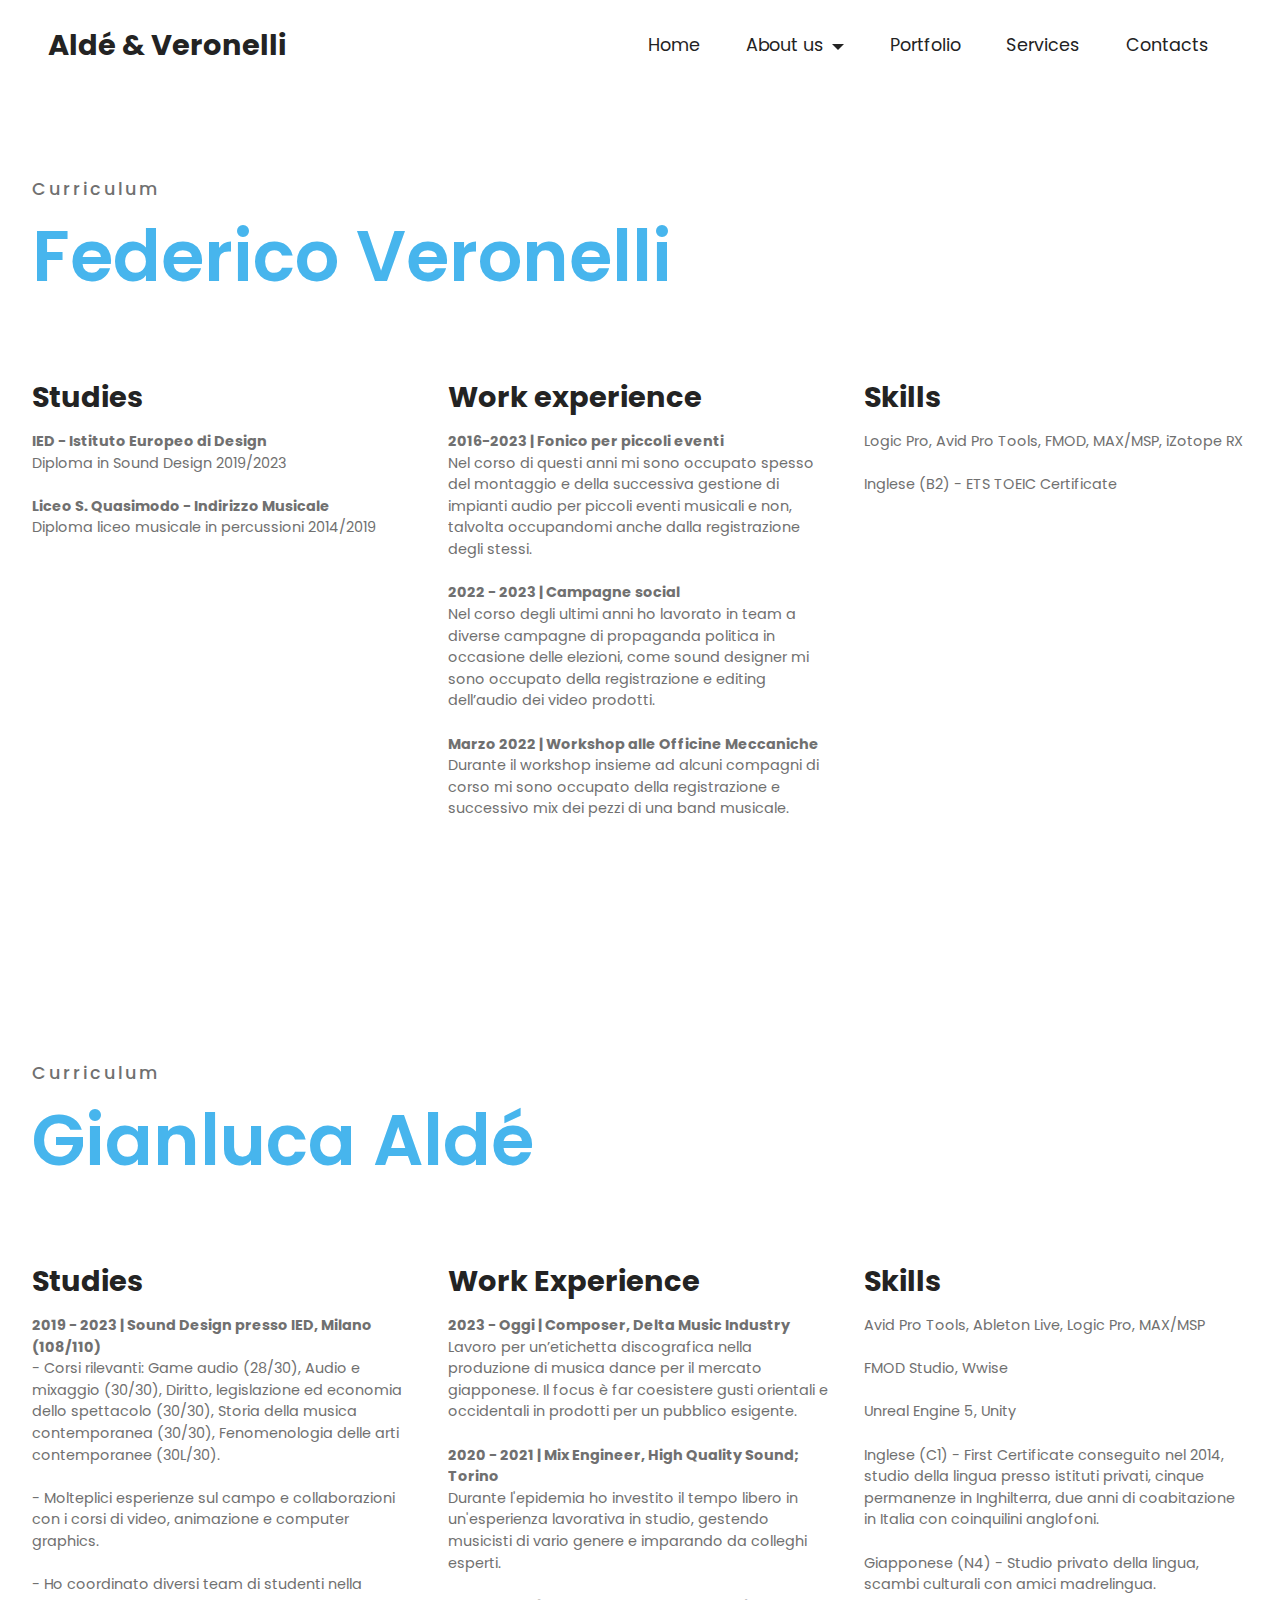
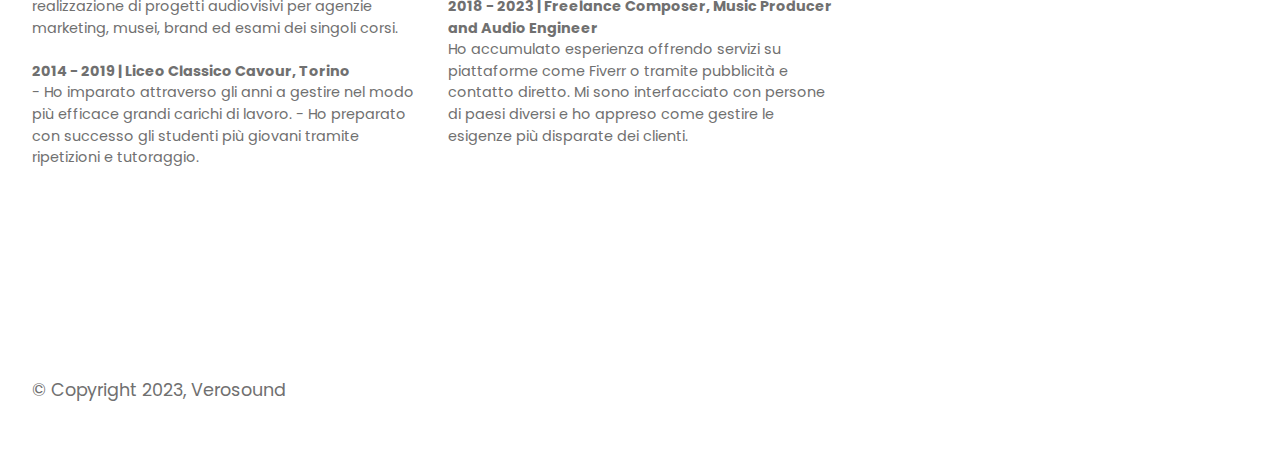
==== commit 5ed1a270: "upd" ====
--- a/page1.html
+++ b/page1.html
@@ -6,11 +6,12 @@
   <meta http-equiv="X-UA-Compatible" content="IE=edge">
   
   <meta name="viewport" content="width=device-width, initial-scale=1, minimum-scale=1">
-  <link rel="shortcut icon" href="assets/images/logo.png" type="image/x-icon">
+  <link rel="shortcut icon" href="assets/images/logo-128x128-1.png" type="image/x-icon">
   <meta name="description" content="">
   
   
-  <title>Page 1</title>
+  <title>Curricula</title>
+  <link rel="stylesheet" href="assets/web/assets/mobirise-icons2/mobirise2.css">
   <link rel="stylesheet" href="assets/tether/tether.min.css">
   <link rel="stylesheet" href="assets/bootstrap/css/bootstrap.min.css">
   <link rel="stylesheet" href="assets/bootstrap/css/bootstrap-grid.min.css">
@@ -29,7 +30,7 @@
 </head>
 <body>
   
-  <section class="menu menu1 cid-s8WN7NjDdJ" once="menu" id="menu1-a">
+  <section class="menu menu1 cid-s8WN7NjDdJ" once="menu" id="menu1-d">
     
 
     <nav class="navbar navbar-dropdown navbar-fixed-top navbar-expand-lg">
@@ -49,12 +50,12 @@
             <div class="collapse navbar-collapse" id="navbarSupportedContent">
                 <ul class="navbar-nav nav-dropdown nav-right" data-app-modern-menu="true"><li class="nav-item"><a class="nav-link link text-black display-4" href="#" aria-expanded="false">
                             Home</a></li>
-                    <li class="nav-item"><a class="nav-link link text-black text-primary display-4" href="index.html#people02-2" aria-expanded="false">About us</a></li><li class="nav-item"><a class="nav-link link text-black text-primary display-4" href="index.html#features010-d">
-                            Portfolio</a></li><li class="nav-item"><a class="nav-link link text-black text-primary display-4" href="index.html#features08-1" aria-expanded="false">Services</a></li>
+                    <li class="nav-item dropdown open"><a class="nav-link link dropdown-toggle text-black display-4" href="#" aria-expanded="true" data-toggle="dropdown-submenu">About us</a><div class="dropdown-menu"><a class="dropdown-item text-black display-4" href="index.html#people02-2" aria-expanded="false">Presentation</a><a class="dropdown-item text-black display-4" href="page1.html#features03-f" aria-expanded="false" target="_blank">Curricula</a></div></li><li class="nav-item"><a class="nav-link link text-black display-4" href="index.html#features010-d">
+                            Portfolio</a></li><li class="nav-item"><a class="nav-link link text-black display-4" href="index.html#features08-1" aria-expanded="false">Services</a></li>
                     
                     
                     
-                    <li class="nav-item"><a class="nav-link link text-black text-primary display-4" href="index.html#contacts02-6">Contacts</a>
+                    <li class="nav-item"><a class="nav-link link text-black display-4" href="index.html#contacts02-6">Contacts</a>
                     </li></ul>
                 
                 
@@ -63,15 +64,124 @@
     </nav>
 </section>
 
-<section class="footer1 cid-s8XeTELmcE" once="footers" id="footer02-b">
+<section class="features3 cid-tRUDXL04rb" id="features03-f">
+
+    
+    
+
+
+    
+    <div class="container">
+        <div class="mbr-section-head row">
+            <div class="col-12">
+                <h3 class="mbr-section-subtitle mbr-fonts-style align-left mb-3 display-4">
+                    Curriculum</h3>
+                <h2 class="mbr-section-title mbr-fonts-style align-left mb-5 display-2"><strong><a href="assets/files/VERONELLI-FedericoCV.pdf" class="text-info" target="_blank">Federico Veronelli</a></strong></h2>
+            </div>
+        </div>
+        <div class="row mt-4 justify-content-center">
+            <div class="col-12 col-md-6 col-lg-4">
+                <div class="card-wrapper mb-4">
+                    <div class="card-box align-left">
+                        <h4 class="card-title mbr-fonts-style align-left display-5"><strong>Studies</strong></h4>
+                        <p class="mbr-text mbr-fonts-style mb-3 display-7"><strong>IED - Istituto Europeo di Design</strong><br>Diploma in Sound Design 2019/2023<br><br><strong>Liceo S. Quasimodo - Indirizzo Musicale</strong><br>Diploma liceo musicale in percussioni 2014/2019<br></p>
+                        <div class="link-wrap">
+                            
+                        </div>
+                    </div>
+                </div>
+            </div>
+            <div class="col-12 col-md-6 col-lg-4">
+                <div class="card-wrapper mb-4">
+                    <div class="card-box align-left">
+                        <h4 class="card-title mbr-fonts-style align-left display-5"><strong>Work experience</strong></h4>
+                        <p class="mbr-text mbr-fonts-style mb-3 display-7"><strong>2016-2023 |&nbsp;Fonico per piccoli eventi</strong><br>Nel corso di questi anni mi sono occupato spesso del montaggio e della successiva gestione di impianti audio per piccoli eventi musicali e non, talvolta occupandomi anche dalla registrazione degli stessi.<br><br><strong>2022 - 2023 | Campagne social</strong><br>Nel corso degli ultimi anni ho lavorato in team a diverse campagne di propaganda politica in occasione delle elezioni, come sound designer mi sono occupato della registrazione e editing dell’audio dei video prodotti.<br><br><strong>Marzo 2022 | Workshop alle Officine Meccaniche</strong><br>Durante il workshop insieme ad alcuni compagni di corso mi sono occupato della registrazione e successivo mix dei pezzi di una band musicale.<br></p>
+                        <div class="link-wrap">
+                            
+                        </div>
+                    </div>
+                </div>
+            </div>
+            <div class="col-12 col-md-6 col-lg-4">
+                <div class="card-wrapper mb-4">
+                    <div class="card-box align-left">
+                        <h4 class="card-title mbr-fonts-style align-left display-5">
+                            <strong>Skills</strong></h4>
+                        <p class="mbr-text mbr-fonts-style mb-3 display-7">Logic Pro, Avid Pro Tools, FMOD, MAX/MSP, iZotope RX<br><br>Inglese (B2) - ETS TOEIC Certificate</p>
+                        <div class="link-wrap">
+                            
+                        </div>
+                    </div>
+                </div>
+            </div>
+            
+        </div>
+    </div>
+</section>
+
+<section class="features3 cid-tRUF4HLNlu" id="features03-h">
+
+    
+    
+
+
+    
+    <div class="container">
+        <div class="mbr-section-head row">
+            <div class="col-12">
+                <h3 class="mbr-section-subtitle mbr-fonts-style align-left mb-3 display-4">
+                    Curriculum</h3>
+                <h2 class="mbr-section-title mbr-fonts-style align-left mb-5 display-2"><a href="assets/files/ALDE-GianlucaCV.pdf" class="text-info" target="_blank" style="">Gianluca Aldé</a></h2>
+            </div>
+        </div>
+        <div class="row mt-4 justify-content-center">
+            <div class="col-12 col-md-6 col-lg-4">
+                <div class="card-wrapper mb-4">
+                    <div class="card-box align-left">
+                        <h4 class="card-title mbr-fonts-style align-left display-5"><strong>Studies</strong></h4>
+                        <p class="mbr-text mbr-fonts-style mb-3 display-7"><strong>2019 - 2023 | Sound Design presso IED, Milano (108/110)</strong><br>- Corsi rilevanti: Game audio (28/30), Audio e mixaggio (30/30), Diritto, legislazione ed economia dello spettacolo (30/30), Storia della musica contemporanea (30/30), Fenomenologia delle arti contemporanee (30L/30).<br><br>- Molteplici esperienze sul campo e collaborazioni con i corsi di video, animazione e computer graphics.<br><br>- Ho coordinato diversi team di studenti nella realizzazione di progetti audiovisivi per agenzie marketing, musei, brand ed esami dei singoli corsi.<br><br><strong>2014 - 2019 | Liceo Classico Cavour, Torino</strong><br>- Ho imparato attraverso gli anni a gestire nel modo più efficace grandi carichi di lavoro. - Ho preparato con successo gli studenti più giovani tramite ripetizioni e tutoraggio.</p>
+                        <div class="link-wrap">
+                            
+                        </div>
+                    </div>
+                </div>
+            </div>
+            <div class="col-12 col-md-6 col-lg-4">
+                <div class="card-wrapper mb-4">
+                    <div class="card-box align-left">
+                        <h4 class="card-title mbr-fonts-style align-left display-5"><strong>Work Experience</strong></h4>
+                        <p class="mbr-text mbr-fonts-style mb-3 display-7"><strong>2023 - Oggi | Composer, Delta Music Industry</strong><br>Lavoro per un’etichetta discografica nella produzione di musica dance per il mercato giapponese. Il focus è far coesistere gusti orientali e occidentali in prodotti per un pubblico esigente.<br><br><strong>2020 - 2021 | Mix Engineer, High Quality Sound; Torino</strong><br>Durante l'epidemia ho investito il tempo libero in un'esperienza lavorativa in studio, gestendo musicisti di vario genere e imparando da colleghi esperti.<br><br><strong>2018 - 2023 | Freelance Composer, Music Producer and Audio Engineer</strong><br>Ho accumulato esperienza offrendo servizi su piattaforme come Fiverr o tramite pubblicità e contatto diretto. Mi sono interfacciato con persone di paesi diversi e ho appreso come gestire le esigenze più disparate dei clienti.</p>
+                        <div class="link-wrap">
+                            
+                        </div>
+                    </div>
+                </div>
+            </div>
+            <div class="col-12 col-md-6 col-lg-4">
+                <div class="card-wrapper mb-4">
+                    <div class="card-box align-left">
+                        <h4 class="card-title mbr-fonts-style align-left display-5">
+                            <strong>Skills</strong></h4>
+                        <p class="mbr-text mbr-fonts-style mb-3 display-7">Avid Pro Tools, Ableton Live, Logic Pro, MAX/MSP<br><br> FMOD Studio, Wwise<br><br>Unreal Engine 5, Unity<br><br>Inglese (C1) - First Certificate conseguito nel 2014, studio della lingua presso istituti privati, cinque permanenze in Inghilterra, due anni di coabitazione in Italia con coinquilini anglofoni.<br><br>Giapponese (N4) - Studio privato della lingua, scambi culturali con amici madrelingua.<br></p>
+                        <div class="link-wrap">
+                            
+                        </div>
+                    </div>
+                </div>
+            </div>
+            
+        </div>
+    </div>
+</section>
+
+<section class="footer1 cid-s8XeTELmcE" once="footers" id="footer02-e">
     
     
     <div class="container">
         <div class="media-container-row align-center mbr-white">
             <div class="row row-copirayt">
                 <p class="mbr-text mb-0 mbr-fonts-style mbr-white align-left display-4">
-                    © Copyright 2024, Aldé &amp; Veronelli. All Rights Reserved.
-                </p>
+                    © Copyright 2023, Verosound</p>
             </div>
         </div>
     </div>
--- a/assets/web/assets/mobirise-icons2/mobirise2.css
+++ b/assets/web/assets/mobirise-icons2/mobirise2.css
@@ -0,0 +1,498 @@
+@font-face {
+  font-family: 'Moririse2';
+  font-display: swap;
+  src:  url('mobirise2.eot?f2bix4');
+  src:  url('mobirise2.eot?f2bix4#iefix') format('embedded-opentype'),
+    url('mobirise2.ttf?f2bix4') format('truetype'),
+    url('mobirise2.woff?f2bix4') format('woff'),
+    url('mobirise2.svg?f2bix4#mobirise2') format('svg');
+  font-weight: normal;
+  font-style: normal;
+}
+
+[class^="mobi-"], [class*=" mobi-"] {
+  /* use !important to prevent issues with browser extensions that change fonts */
+  font-family: 'Moririse2' !important;
+  speak: none;
+  font-style: normal;
+  font-weight: normal;
+  font-variant: normal;
+  text-transform: none;
+  line-height: 1;
+
+  /* Better Font Rendering =========== */
+  -webkit-font-smoothing: antialiased;
+  -moz-osx-font-smoothing: grayscale;
+}
+
+.mobi-mbri-add-submenu:before {
+  content: "\e900";
+}
+.mobi-mbri-alert:before {
+  content: "\e901";
+}
+.mobi-mbri-align-center:before {
+  content: "\e902";
+}
+.mobi-mbri-align-justify:before {
+  content: "\e903";
+}
+.mobi-mbri-align-left:before {
+  content: "\e904";
+}
+.mobi-mbri-align-right:before {
+  content: "\e905";
+}
+.mobi-mbri-android:before {
+  content: "\e906";
+}
+.mobi-mbri-apple:before {
+  content: "\e907";
+}
+.mobi-mbri-arrow-down:before {
+  content: "\e908";
+}
+.mobi-mbri-arrow-next:before {
+  content: "\e909";
+}
+.mobi-mbri-arrow-prev:before {
+  content: "\e90a";
+}
+.mobi-mbri-arrow-up:before {
+  content: "\e90b";
+}
+.mobi-mbri-bold:before {
+  content: "\e90c";
+}
+.mobi-mbri-bookmark:before {
+  content: "\e90d";
+}
+.mobi-mbri-bootstrap:before {
+  content: "\e90e";
+}
+.mobi-mbri-briefcase:before {
+  content: "\e90f";
+}
+.mobi-mbri-browse:before {
+  content: "\e910";
+}
+.mobi-mbri-bulleted-list:before {
+  content: "\e911";
+}
+.mobi-mbri-calendar:before {
+  content: "\e912";
+}
+.mobi-mbri-camera:before {
+  content: "\e913";
+}
+.mobi-mbri-cart-add:before {
+  content: "\e914";
+}
+.mobi-mbri-cart-full:before {
+  content: "\e915";
+}
+.mobi-mbri-cash:before {
+  content: "\e916";
+}
+.mobi-mbri-change-style:before {
+  content: "\e917";
+}
+.mobi-mbri-chat:before {
+  content: "\e918";
+}
+.mobi-mbri-clock:before {
+  content: "\e919";
+}
+.mobi-mbri-close:before {
+  content: "\e91a";
+}
+.mobi-mbri-cloud:before {
+  content: "\e91b";
+}
+.mobi-mbri-code:before {
+  content: "\e91c";
+}
+.mobi-mbri-contact-form:before {
+  content: "\e91d";
+}
+.mobi-mbri-credit-card:before {
+  content: "\e91e";
+}
+.mobi-mbri-cursor-click:before {
+  content: "\e91f";
+}
+.mobi-mbri-cust-feedback:before {
+  content: "\e920";
+}
+.mobi-mbri-database:before {
+  content: "\e921";
+}
+.mobi-mbri-delivery:before {
+  content: "\e922";
+}
+.mobi-mbri-desktop:before {
+  content: "\e923";
+}
+.mobi-mbri-devices:before {
+  content: "\e924";
+}
+.mobi-mbri-down:before {
+  content: "\e925";
+}
+.mobi-mbri-download-2:before {
+  content: "\e926";
+}
+.mobi-mbri-download:before {
+  content: "\e927";
+}
+.mobi-mbri-drag-n-drop-2:before {
+  content: "\e928";
+}
+.mobi-mbri-drag-n-drop:before {
+  content: "\e929";
+}
+.mobi-mbri-edit-2:before {
+  content: "\e92a";
+}
+.mobi-mbri-edit:before {
+  content: "\e92b";
+}
+.mobi-mbri-error:before {
+  content: "\e92c";
+}
+.mobi-mbri-extension:before {
+  content: "\e92d";
+}
+.mobi-mbri-features:before {
+  content: "\e92e";
+}
+.mobi-mbri-file:before {
+  content: "\e92f";
+}
+.mobi-mbri-flag:before {
+  content: "\e930";
+}
+.mobi-mbri-folder:before {
+  content: "\e931";
+}
+.mobi-mbri-gift:before {
+  content: "\e932";
+}
+.mobi-mbri-github:before {
+  content: "\e933";
+}
+.mobi-mbri-globe-2:before {
+  content: "\e934";
+}
+.mobi-mbri-globe:before {
+  content: "\e935";
+}
+.mobi-mbri-growing-chart:before {
+  content: "\e936";
+}
+.mobi-mbri-hearth:before {
+  content: "\e937";
+}
+.mobi-mbri-help:before {
+  content: "\e938";
+}
+.mobi-mbri-home:before {
+  content: "\e939";
+}
+.mobi-mbri-hot-cup:before {
+  content: "\e93a";
+}
+.mobi-mbri-idea:before {
+  content: "\e93b";
+}
+.mobi-mbri-image-gallery:before {
+  content: "\e93c";
+}
+.mobi-mbri-image-slider:before {
+  content: "\e93d";
+}
+.mobi-mbri-info:before {
+  content: "\e93e";
+}
+.mobi-mbri-italic:before {
+  content: "\e93f";
+}
+.mobi-mbri-key:before {
+  content: "\e940";
+}
+.mobi-mbri-laptop:before {
+  content: "\e941";
+}
+.mobi-mbri-layers:before {
+  content: "\e942";
+}
+.mobi-mbri-left-right:before {
+  content: "\e943";
+}
+.mobi-mbri-left:before {
+  content: "\e944";
+}
+.mobi-mbri-letter:before {
+  content: "\e945";
+}
+.mobi-mbri-like:before {
+  content: "\e946";
+}
+.mobi-mbri-link:before {
+  content: "\e947";
+}
+.mobi-mbri-lock:before {
+  content: "\e948";
+}
+.mobi-mbri-login:before {
+  content: "\e949";
+}
+.mobi-mbri-logout:before {
+  content: "\e94a";
+}
+.mobi-mbri-magic-stick:before {
+  content: "\e94b";
+}
+.mobi-mbri-map-pin:before {
+  content: "\e94c";
+}
+.mobi-mbri-menu:before {
+  content: "\e94d";
+}
+.mobi-mbri-mobile-2:before {
+  content: "\e94e";
+}
+.mobi-mbri-mobile-horizontal:before {
+  content: "\e94f";
+}
+.mobi-mbri-mobile:before {
+  content: "\e950";
+}
+.mobi-mbri-mobirise:before {
+  content: "\e951";
+}
+.mobi-mbri-more-horizontal:before {
+  content: "\e952";
+}
+.mobi-mbri-more-vertical:before {
+  content: "\e953";
+}
+.mobi-mbri-music:before {
+  content: "\e954";
+}
+.mobi-mbri-new-file:before {
+  content: "\e955";
+}
+.mobi-mbri-numbered-list:before {
+  content: "\e956";
+}
+.mobi-mbri-opened-folder:before {
+  content: "\e957";
+}
+.mobi-mbri-pages:before {
+  content: "\e958";
+}
+.mobi-mbri-paper-plane:before {
+  content: "\e959";
+}
+.mobi-mbri-paperclip:before {
+  content: "\e95a";
+}
+.mobi-mbri-phone:before {
+  content: "\e95b";
+}
+.mobi-mbri-photo:before {
+  content: "\e95c";
+}
+.mobi-mbri-photos:before {
+  content: "\e95d";
+}
+.mobi-mbri-pin:before {
+  content: "\e95e";
+}
+.mobi-mbri-play:before {
+  content: "\e95f";
+}
+.mobi-mbri-plus:before {
+  content: "\e960";
+}
+.mobi-mbri-preview:before {
+  content: "\e961";
+}
+.mobi-mbri-print:before {
+  content: "\e962";
+}
+.mobi-mbri-protect:before {
+  content: "\e963";
+}
+.mobi-mbri-question:before {
+  content: "\e964";
+}
+.mobi-mbri-quote-left:before {
+  content: "\e965";
+}
+.mobi-mbri-quote-right:before {
+  content: "\e966";
+}
+.mobi-mbri-redo:before {
+  content: "\e967";
+}
+.mobi-mbri-refresh:before {
+  content: "\e968";
+}
+.mobi-mbri-responsive-2:before {
+  content: "\e969";
+}
+.mobi-mbri-responsive:before {
+  content: "\e96a";
+}
+.mobi-mbri-right:before {
+  content: "\e96b";
+}
+.mobi-mbri-rocket:before {
+  content: "\e96c";
+}
+.mobi-mbri-sad-face:before {
+  content: "\e96d";
+}
+.mobi-mbri-sale:before {
+  content: "\e96e";
+}
+.mobi-mbri-save:before {
+  content: "\e96f";
+}
+.mobi-mbri-search:before {
+  content: "\e970";
+}
+.mobi-mbri-setting-2:before {
+  content: "\e971";
+}
+.mobi-mbri-setting-3:before {
+  content: "\e972";
+}
+.mobi-mbri-setting:before {
+  content: "\e973";
+}
+.mobi-mbri-share:before {
+  content: "\e974";
+}
+.mobi-mbri-shopping-bag:before {
+  content: "\e975";
+}
+.mobi-mbri-shopping-basket:before {
+  content: "\e976";
+}
+.mobi-mbri-shopping-cart:before {
+  content: "\e977";
+}
+.mobi-mbri-sites:before {
+  content: "\e978";
+}
+.mobi-mbri-smile-face:before {
+  content: "\e979";
+}
+.mobi-mbri-speed:before {
+  content: "\e97a";
+}
+.mobi-mbri-star:before {
+  content: "\e97b";
+}
+.mobi-mbri-success:before {
+  content: "\e97c";
+}
+.mobi-mbri-sun:before {
+  content: "\e97d";
+}
+.mobi-mbri-sun2:before {
+  content: "\e97e";
+}
+.mobi-mbri-tablet-vertical:before {
+  content: "\e97f";
+}
+.mobi-mbri-tablet:before {
+  content: "\e980";
+}
+.mobi-mbri-target:before {
+  content: "\e981";
+}
+.mobi-mbri-timer:before {
+  content: "\e982";
+}
+.mobi-mbri-to-ftp:before {
+  content: "\e983";
+}
+.mobi-mbri-to-local-drive:before {
+  content: "\e984";
+}
+.mobi-mbri-touch-swipe:before {
+  content: "\e985";
+}
+.mobi-mbri-touch:before {
+  content: "\e986";
+}
+.mobi-mbri-trash:before {
+  content: "\e987";
+}
+.mobi-mbri-underline:before {
+  content: "\e988";
+}
+.mobi-mbri-undo:before {
+  content: "\e989";
+}
+.mobi-mbri-unlink:before {
+  content: "\e98a";
+}
+.mobi-mbri-unlock:before {
+  content: "\e98b";
+}
+.mobi-mbri-up-down:before {
+  content: "\e98c";
+}
+.mobi-mbri-up:before {
+  content: "\e98d";
+}
+.mobi-mbri-update:before {
+  content: "\e98e";
+}
+.mobi-mbri-upload-2:before {
+  content: "\e98f";
+}
+.mobi-mbri-upload:before {
+  content: "\e990";
+}
+.mobi-mbri-user-2:before {
+  content: "\e991";
+}
+.mobi-mbri-user:before {
+  content: "\e992";
+}
+.mobi-mbri-users:before {
+  content: "\e993";
+}
+.mobi-mbri-video-play:before {
+  content: "\e994";
+}
+.mobi-mbri-video:before {
+  content: "\e995";
+}
+.mobi-mbri-watch:before {
+  content: "\e996";
+}
+.mobi-mbri-website-theme-2:before {
+  content: "\e997";
+}
+.mobi-mbri-website-theme:before {
+  content: "\e998";
+}
+.mobi-mbri-wifi:before {
+  content: "\e999";
+}
+.mobi-mbri-windows:before {
+  content: "\e99a";
+}
+.mobi-mbri-zoom-in:before {
+  content: "\e99b";
+}
+.mobi-mbri-zoom-out:before {
+  content: "\e99c";
+}
--- a/assets/mobirise/css/mbr-additional.css
+++ b/assets/mobirise/css/mbr-additional.css
@@ -96,7 +96,7 @@
   border-radius: 4px;
 }
 .bg-primary {
-  background-color: #ff002e !important;
+  background-color: #47b5ed !important;
 }
 .bg-success {
   background-color: #40b0bf !important;
@@ -112,8 +112,8 @@
 }
 .btn-primary,
 .btn-primary:active {
-  background-color: #ff002e !important;
-  border-color: #ff002e !important;
+  background-color: #47b5ed !important;
+  border-color: #47b5ed !important;
   color: #ffffff !important;
 }
 .btn-primary:hover,
@@ -121,14 +121,14 @@
 .btn-primary.focus,
 .btn-primary.active {
   color: #ffffff !important;
-  background-color: #cc0025 !important;
-  border-color: #cc0025 !important;
+  background-color: #19a2e8 !important;
+  border-color: #19a2e8 !important;
 }
 .btn-primary.disabled,
 .btn-primary:disabled {
   color: #ffffff !important;
-  background-color: #cc0025 !important;
-  border-color: #cc0025 !important;
+  background-color: #19a2e8 !important;
+  border-color: #19a2e8 !important;
 }
 .btn-secondary,
 .btn-secondary:active {
@@ -233,22 +233,22 @@
 .btn-primary-outline,
 .btn-primary-outline:active {
   background-color: transparent !important;
-  border-color: #ff002e;
-  color: #ff002e;
+  border-color: #47b5ed;
+  color: #47b5ed;
 }
 .btn-primary-outline:hover,
 .btn-primary-outline:focus,
 .btn-primary-outline.focus,
 .btn-primary-outline.active {
   color: #ffffff !important;
-  background-color: #ff002e !important;
-  border-color: #ff002e !important;
+  background-color: #47b5ed !important;
+  border-color: #47b5ed !important;
 }
 .btn-primary-outline.disabled,
 .btn-primary-outline:disabled {
   color: #ffffff !important;
-  background-color: #ff002e !important;
-  border-color: #ff002e !important;
+  background-color: #47b5ed !important;
+  border-color: #47b5ed !important;
 }
 .btn-secondary-outline,
 .btn-secondary-outline:active {
@@ -407,7 +407,7 @@
   border-color: #fafafa;
 }
 .text-primary {
-  color: #ff002e !important;
+  color: #47b5ed !important;
 }
 .text-secondary {
   color: #ff6666 !important;
@@ -433,7 +433,7 @@
 a.text-primary:hover,
 a.text-primary:focus,
 a.text-primary.active {
-  color: #ff002e !important;
+  color: #47b5ed !important;
 }
 a.text-secondary:hover,
 a.text-secondary:focus,
@@ -484,7 +484,7 @@
   background-position: 0px 1.2em;
 }
 .nav-tabs .nav-link.active {
-  color: #ff002e;
+  color: #47b5ed;
 }
 .nav-tabs .nav-link:not(.active) {
   color: #232323;
@@ -508,8 +508,8 @@
   border-radius: 100px !important;
 }
 .mbr-gallery-filter li.active .btn {
-  background-color: #ff002e;
-  border-color: #ff002e;
+  background-color: #47b5ed;
+  border-color: #47b5ed;
   color: #ffffff;
 }
 .nav-tabs .nav-link {
@@ -517,11 +517,11 @@
 }
 a,
 a:hover {
-  color: #ff002e;
+  color: #47b5ed;
 }
 .mbr-plan-header.bg-primary .mbr-plan-subtitle,
 .mbr-plan-header.bg-primary .mbr-plan-price-desc {
-  color: #ffccd5;
+  color: #ffffff;
 }
 .mbr-plan-header.bg-success .mbr-plan-subtitle,
 .mbr-plan-header.bg-success .mbr-plan-price-desc {
@@ -555,7 +555,7 @@
 .form-control:hover,
 .form-control:focus {
   box-shadow: rgba(0, 0, 0, 0.07) 0px 1px 1px 0px, rgba(0, 0, 0, 0.07) 0px 1px 3px 0px, rgba(0, 0, 0, 0.03) 0px 0px 0px 1px;
-  border-color: #ff002e !important;
+  border-color: #47b5ed !important;
 }
 .form-control:-webkit-input-placeholder {
   font-family: 'Poppins', sans-serif;
@@ -567,7 +567,7 @@
   font-size: 1.375rem;
 }
 blockquote {
-  border-color: #ff002e;
+  border-color: #47b5ed;
 }
 /* Forms */
 .mbr-form .input-group-btn a.btn {
@@ -585,14 +585,14 @@
 }
 .jq-selectbox li:hover,
 .jq-selectbox li.selected {
-  background-color: #ff002e;
+  background-color: #47b5ed;
   color: #ffffff;
 }
 .jq-number__spin {
   transition: 0.25s ease;
 }
 .jq-number__spin:hover {
-  border-color: #ff002e;
+  border-color: #47b5ed;
 }
 .jq-selectbox .jq-selectbox__trigger-arrow,
 .jq-number__spin.minus:after,
@@ -604,14 +604,14 @@
 .jq-selectbox:hover .jq-selectbox__trigger-arrow,
 .jq-number__spin.minus:hover:after,
 .jq-number__spin.plus:hover:after {
-  border-top-color: #ff002e;
-  border-bottom-color: #ff002e;
+  border-top-color: #47b5ed;
+  border-bottom-color: #47b5ed;
 }
 .xdsoft_datetimepicker .xdsoft_calendar td.xdsoft_default,
 .xdsoft_datetimepicker .xdsoft_calendar td.xdsoft_current,
 .xdsoft_datetimepicker .xdsoft_timepicker .xdsoft_time_box > div > div.xdsoft_current {
-  color: #ffffff !important;
-  background-color: #ff002e !important;
+  color: #000000 !important;
+  background-color: #47b5ed !important;
   box-shadow: none !important;
 }
 .xdsoft_datetimepicker .xdsoft_calendar td:hover,
@@ -642,7 +642,7 @@
   top: 50%;
   left: 50%;
   transform: translateX(-50%) translateY(-50%);
-  background-image: url("data:image/svg+xml;charset=UTF-8,%3csvg width='32' height='32' viewBox='0 0 64 64' xmlns='http://www.w3.org/2000/svg' stroke='%23ff002e' %3e%3cg fill='none' fill-rule='evenodd'%3e%3cg transform='translate(16 16)' stroke-width='2'%3e%3ccircle stroke-opacity='.5' cx='16' cy='16' r='16'/%3e%3cpath d='M32 16c0-9.94-8.06-16-16-16'%3e%3canimateTransform attributeName='transform' type='rotate' from='0 16 16' to='360 16 16' dur='1s' repeatCount='indefinite'/%3e%3c/path%3e%3c/g%3e%3c/g%3e%3c/svg%3e");
+  background-image: url("data:image/svg+xml;charset=UTF-8,%3csvg width='32' height='32' viewBox='0 0 64 64' xmlns='http://www.w3.org/2000/svg' stroke='%2347b5ed' %3e%3cg fill='none' fill-rule='evenodd'%3e%3cg transform='translate(16 16)' stroke-width='2'%3e%3ccircle stroke-opacity='.5' cx='16' cy='16' r='16'/%3e%3cpath d='M32 16c0-9.94-8.06-16-16-16'%3e%3canimateTransform attributeName='transform' type='rotate' from='0 16 16' to='360 16 16' dur='1s' repeatCount='indefinite'/%3e%3c/path%3e%3c/g%3e%3c/g%3e%3c/svg%3e");
 }
 section.lazy-placeholder:after {
   opacity: 0.5;
@@ -668,7 +668,7 @@
 }
 .cid-s8WN7NjDdJ .nav-link:hover,
 .cid-s8WN7NjDdJ .dropdown-item:hover {
-  color: #ff002e !important;
+  color: #47b5ed !important;
 }
 .cid-s8WN7NjDdJ .navbar-short {
   box-shadow: 0 0.25rem 1rem rgba(0, 0, 0, 0.08);
@@ -1004,11 +1004,12 @@
 .cid-s8WN8WYLOz {
   padding-top: 5rem;
   padding-bottom: 2rem;
-  background-image: url("../../../assets/images/mbr-1920x1280.jpg");
+  background-image: url("../../../assets/images/mic-3035236-2000x992.webp");
 }
 .cid-s8WN8WYLOz .mbr-text,
 .cid-s8WN8WYLOz .mbr-section-btn {
   color: #353535;
+  text-align: left;
 }
 .cid-s8WN8WYLOz .mbr-text {
   max-width: 500px;
@@ -1062,7 +1063,7 @@
   height: 35px;
 }
 .cid-s8WN8WYLOz .icon-wrapper:hover .mbr-iconfont {
-  color: #ff002e;
+  color: #47b5ed;
 }
 .cid-s8WN8WYLOz .mbr-section-title {
   color: #131419;
@@ -1090,7 +1091,7 @@
   }
 }
 .cid-tQtPwz5YNm .row {
-  background: #47b5ed;
+  background: #707070;
   align-items: center;
   padding: 3rem;
   border-radius: 3rem;
@@ -1144,7 +1145,7 @@
   margin-top: 3rem;
 }
 .cid-s8XgpbhZNg img {
-  transition: all 0.3s;
+  transition: all 20.0s;
   object-fit: cover;
   width: 100%;
   height: 100%;
@@ -1191,7 +1192,7 @@
   padding-left: 1.5rem;
 }
 .cid-s8XgpbhZNg .card-wrap:hover .mbr-role {
-  color: #ff002e;
+  color: #47b5ed;
 }
 .cid-s8XgpbhZNg .mbr-role,
 .cid-s8XgpbhZNg .social-row {
@@ -1859,12 +1860,12 @@
   right: -1.5rem;
 }
 .cid-tQpmxONUe0 .card-link:hover {
-  color: #ff002e;
+  color: #47b5ed;
   transition: all 0.3s;
 }
 .cid-tQpmxONUe0 .card-link:hover:before {
   right: -2rem;
-  color: #ff002e;
+  color: #47b5ed;
   transition: all 0.3s;
 }
 .cid-tQpmxONUe0 .card-text {
@@ -1875,7 +1876,8 @@
   color: #121212;
 }
 .cid-tQpmxONUe0 .mbr-section-title {
-  color: #121212;
+  color: #47b5ed;
+  text-align: center;
 }
 .cid-tQpmxONUe0 .mbr-section-subtitle {
   color: #707070;
@@ -1892,48 +1894,38 @@
   position: absolute;
   top: 0;
 }
-.cid-s8XeQBvHsp {
-  padding-top: 5rem;
-  padding-bottom: 5rem;
-  background-image: url("../../../assets/images/progetto-senza-titolo-1920x1440.jpg");
-}
-@media (max-width: 767px) {
-  .cid-s8XeQBvHsp .display-2 {
-    font-size: 1.6rem;
-  }
-}
-.cid-s8XeQBvHsp .align-wrapper {
-  width: 100%;
-}
-.cid-s8XeQBvHsp h4 {
-  display: inline-block;
-  position: relative;
-  width: fit-content;
-  transition: all 0.3s;
-}
-.cid-s8XeQBvHsp h4:before {
+.cid-tRUOq4QtuZ {
+  padding-top: 8rem;
+  padding-bottom: 7rem;
+  background-image: url("../../../assets/images/background5.webp");
+}
+.cid-tRUOq4QtuZ .mbr-text,
+.cid-tRUOq4QtuZ .mbr-section-btn {
+  color: #ffffff;
+  text-align: center;
+}
+.cid-tRUOq4QtuZ .mbr-section-btn {
+  padding-bottom: 8rem;
+}
+.cid-tRUOq4QtuZ .mbr-section-subtitle {
+  color: #ffffff;
+  text-align: center;
+}
+.cid-tRUOq4QtuZ .mbr-section-title {
+  color: #ffffff;
+  text-align: center;
+}
+.cid-tRUOq4QtuZ .mbr-fallback-image.disabled {
+  display: none;
+}
+.cid-tRUOq4QtuZ .mbr-fallback-image {
+  display: block;
+  background-size: cover;
+  background-position: center center;
+  width: 100%;
+  height: 100%;
   position: absolute;
-  content: '';
-  bottom: -6px;
-  width: 0%;
-  left: 0;
-  height: 2px;
-  transition: all 0.3s;
-  background: #ff002e;
-}
-.cid-s8XeQBvHsp h4:hover {
-  color: #ff002e;
-}
-.cid-s8XeQBvHsp h4:hover:before {
-  width: 100%;
-}
-.cid-s8XeQBvHsp .mbr-section-title {
-  color: #454545;
-}
-.cid-s8XeQBvHsp .mbr-section-text,
-.cid-s8XeQBvHsp .align-wrapper,
-.cid-s8XeQBvHsp .mbr-section-btn {
-  color: #121212;
+  top: 0;
 }
 .cid-s8XeTELmcE {
   padding-top: 4rem;
@@ -1970,7 +1962,7 @@
 }
 .cid-s8WN7NjDdJ .nav-link:hover,
 .cid-s8WN7NjDdJ .dropdown-item:hover {
-  color: #ff002e !important;
+  color: #47b5ed !important;
 }
 .cid-s8WN7NjDdJ .navbar-short {
   box-shadow: 0 0.25rem 1rem rgba(0, 0, 0, 0.08);
@@ -2232,7 +2224,7 @@
   width: 30px;
   height: 2px;
   border-right: 5px;
-  background-color: #121212;
+  background-color: #45101d;
 }
 .cid-s8WN7NjDdJ button.navbar-toggler .hamburger span:nth-child(1) {
   top: 0;
@@ -2303,6 +2295,60 @@
     left: -1rem;
   }
 }
+.cid-tRUDXL04rb {
+  padding-top: 6rem;
+  padding-bottom: 6rem;
+  background-color: #ffffff;
+}
+.cid-tRUDXL04rb .mbr-section-title {
+  color: #121212;
+}
+.cid-tRUDXL04rb .mbr-section-subtitle {
+  color: #707070;
+}
+.cid-tRUDXL04rb .mbr-text,
+.cid-tRUDXL04rb .link {
+  color: #707070;
+}
+.cid-tRUDXL04rb .mbr-fallback-image.disabled {
+  display: none;
+}
+.cid-tRUDXL04rb .mbr-fallback-image {
+  display: block;
+  background-size: cover;
+  background-position: center center;
+  width: 100%;
+  height: 100%;
+  position: absolute;
+  top: 0;
+}
+.cid-tRUF4HLNlu {
+  padding-top: 6rem;
+  padding-bottom: 6rem;
+  background-color: #ffffff;
+}
+.cid-tRUF4HLNlu .mbr-section-title {
+  color: #121212;
+}
+.cid-tRUF4HLNlu .mbr-section-subtitle {
+  color: #707070;
+}
+.cid-tRUF4HLNlu .mbr-text,
+.cid-tRUF4HLNlu .link {
+  color: #707070;
+}
+.cid-tRUF4HLNlu .mbr-fallback-image.disabled {
+  display: none;
+}
+.cid-tRUF4HLNlu .mbr-fallback-image {
+  display: block;
+  background-size: cover;
+  background-position: center center;
+  width: 100%;
+  height: 100%;
+  position: absolute;
+  top: 0;
+}
 .cid-s8XeTELmcE {
   padding-top: 4rem;
   padding-bottom: 4rem;
--- a/assets/mobirise/css/mbr-additional.css
+++ b/assets/mobirise/css/mbr-additional.css
@@ -96,7 +96,7 @@
   border-radius: 4px;
 }
 .bg-primary {
-  background-color: #ff002e !important;
+  background-color: #47b5ed !important;
 }
 .bg-success {
   background-color: #40b0bf !important;
@@ -112,8 +112,8 @@
 }
 .btn-primary,
 .btn-primary:active {
-  background-color: #ff002e !important;
-  border-color: #ff002e !important;
+  background-color: #47b5ed !important;
+  border-color: #47b5ed !important;
   color: #ffffff !important;
 }
 .btn-primary:hover,
@@ -121,14 +121,14 @@
 .btn-primary.focus,
 .btn-primary.active {
   color: #ffffff !important;
-  background-color: #cc0025 !important;
-  border-color: #cc0025 !important;
+  background-color: #19a2e8 !important;
+  border-color: #19a2e8 !important;
 }
 .btn-primary.disabled,
 .btn-primary:disabled {
   color: #ffffff !important;
-  background-color: #cc0025 !important;
-  border-color: #cc0025 !important;
+  background-color: #19a2e8 !important;
+  border-color: #19a2e8 !important;
 }
 .btn-secondary,
 .btn-secondary:active {
@@ -233,22 +233,22 @@
 .btn-primary-outline,
 .btn-primary-outline:active {
   background-color: transparent !important;
-  border-color: #ff002e;
-  color: #ff002e;
+  border-color: #47b5ed;
+  color: #47b5ed;
 }
 .btn-primary-outline:hover,
 .btn-primary-outline:focus,
 .btn-primary-outline.focus,
 .btn-primary-outline.active {
   color: #ffffff !important;
-  background-color: #ff002e !important;
-  border-color: #ff002e !important;
+  background-color: #47b5ed !important;
+  border-color: #47b5ed !important;
 }
 .btn-primary-outline.disabled,
 .btn-primary-outline:disabled {
   color: #ffffff !important;
-  background-color: #ff002e !important;
-  border-color: #ff002e !important;
+  background-color: #47b5ed !important;
+  border-color: #47b5ed !important;
 }
 .btn-secondary-outline,
 .btn-secondary-outline:active {
@@ -407,7 +407,7 @@
   border-color: #fafafa;
 }
 .text-primary {
-  color: #ff002e !important;
+  color: #47b5ed !important;
 }
 .text-secondary {
   color: #ff6666 !important;
@@ -433,7 +433,7 @@
 a.text-primary:hover,
 a.text-primary:focus,
 a.text-primary.active {
-  color: #ff002e !important;
+  color: #47b5ed !important;
 }
 a.text-secondary:hover,
 a.text-secondary:focus,
@@ -484,7 +484,7 @@
   background-position: 0px 1.2em;
 }
 .nav-tabs .nav-link.active {
-  color: #ff002e;
+  color: #47b5ed;
 }
 .nav-tabs .nav-link:not(.active) {
   color: #232323;
@@ -508,8 +508,8 @@
   border-radius: 100px !important;
 }
 .mbr-gallery-filter li.active .btn {
-  background-color: #ff002e;
-  border-color: #ff002e;
+  background-color: #47b5ed;
+  border-color: #47b5ed;
   color: #ffffff;
 }
 .nav-tabs .nav-link {
@@ -517,11 +517,11 @@
 }
 a,
 a:hover {
-  color: #ff002e;
+  color: #47b5ed;
 }
 .mbr-plan-header.bg-primary .mbr-plan-subtitle,
 .mbr-plan-header.bg-primary .mbr-plan-price-desc {
-  color: #ffccd5;
+  color: #ffffff;
 }
 .mbr-plan-header.bg-success .mbr-plan-subtitle,
 .mbr-plan-header.bg-success .mbr-plan-price-desc {
@@ -555,7 +555,7 @@
 .form-control:hover,
 .form-control:focus {
   box-shadow: rgba(0, 0, 0, 0.07) 0px 1px 1px 0px, rgba(0, 0, 0, 0.07) 0px 1px 3px 0px, rgba(0, 0, 0, 0.03) 0px 0px 0px 1px;
-  border-color: #ff002e !important;
+  border-color: #47b5ed !important;
 }
 .form-control:-webkit-input-placeholder {
   font-family: 'Poppins', sans-serif;
@@ -567,7 +567,7 @@
   font-size: 1.375rem;
 }
 blockquote {
-  border-color: #ff002e;
+  border-color: #47b5ed;
 }
 /* Forms */
 .mbr-form .input-group-btn a.btn {
@@ -585,14 +585,14 @@
 }
 .jq-selectbox li:hover,
 .jq-selectbox li.selected {
-  background-color: #ff002e;
+  background-color: #47b5ed;
   color: #ffffff;
 }
 .jq-number__spin {
   transition: 0.25s ease;
 }
 .jq-number__spin:hover {
-  border-color: #ff002e;
+  border-color: #47b5ed;
 }
 .jq-selectbox .jq-selectbox__trigger-arrow,
 .jq-number__spin.minus:after,
@@ -604,14 +604,14 @@
 .jq-selectbox:hover .jq-selectbox__trigger-arrow,
 .jq-number__spin.minus:hover:after,
 .jq-number__spin.plus:hover:after {
-  border-top-color: #ff002e;
-  border-bottom-color: #ff002e;
+  border-top-color: #47b5ed;
+  border-bottom-color: #47b5ed;
 }
 .xdsoft_datetimepicker .xdsoft_calendar td.xdsoft_default,
 .xdsoft_datetimepicker .xdsoft_calendar td.xdsoft_current,
 .xdsoft_datetimepicker .xdsoft_timepicker .xdsoft_time_box > div > div.xdsoft_current {
-  color: #ffffff !important;
-  background-color: #ff002e !important;
+  color: #000000 !important;
+  background-color: #47b5ed !important;
   box-shadow: none !important;
 }
 .xdsoft_datetimepicker .xdsoft_calendar td:hover,
@@ -642,7 +642,7 @@
   top: 50%;
   left: 50%;
   transform: translateX(-50%) translateY(-50%);
-  background-image: url("data:image/svg+xml;charset=UTF-8,%3csvg width='32' height='32' viewBox='0 0 64 64' xmlns='http://www.w3.org/2000/svg' stroke='%23ff002e' %3e%3cg fill='none' fill-rule='evenodd'%3e%3cg transform='translate(16 16)' stroke-width='2'%3e%3ccircle stroke-opacity='.5' cx='16' cy='16' r='16'/%3e%3cpath d='M32 16c0-9.94-8.06-16-16-16'%3e%3canimateTransform attributeName='transform' type='rotate' from='0 16 16' to='360 16 16' dur='1s' repeatCount='indefinite'/%3e%3c/path%3e%3c/g%3e%3c/g%3e%3c/svg%3e");
+  background-image: url("data:image/svg+xml;charset=UTF-8,%3csvg width='32' height='32' viewBox='0 0 64 64' xmlns='http://www.w3.org/2000/svg' stroke='%2347b5ed' %3e%3cg fill='none' fill-rule='evenodd'%3e%3cg transform='translate(16 16)' stroke-width='2'%3e%3ccircle stroke-opacity='.5' cx='16' cy='16' r='16'/%3e%3cpath d='M32 16c0-9.94-8.06-16-16-16'%3e%3canimateTransform attributeName='transform' type='rotate' from='0 16 16' to='360 16 16' dur='1s' repeatCount='indefinite'/%3e%3c/path%3e%3c/g%3e%3c/g%3e%3c/svg%3e");
 }
 section.lazy-placeholder:after {
   opacity: 0.5;
@@ -668,7 +668,7 @@
 }
 .cid-s8WN7NjDdJ .nav-link:hover,
 .cid-s8WN7NjDdJ .dropdown-item:hover {
-  color: #ff002e !important;
+  color: #47b5ed !important;
 }
 .cid-s8WN7NjDdJ .navbar-short {
   box-shadow: 0 0.25rem 1rem rgba(0, 0, 0, 0.08);
@@ -1004,11 +1004,12 @@
 .cid-s8WN8WYLOz {
   padding-top: 5rem;
   padding-bottom: 2rem;
-  background-image: url("../../../assets/images/mbr-1920x1280.jpg");
+  background-image: url("../../../assets/images/mic-3035236-2000x992.webp");
 }
 .cid-s8WN8WYLOz .mbr-text,
 .cid-s8WN8WYLOz .mbr-section-btn {
   color: #353535;
+  text-align: left;
 }
 .cid-s8WN8WYLOz .mbr-text {
   max-width: 500px;
@@ -1062,7 +1063,7 @@
   height: 35px;
 }
 .cid-s8WN8WYLOz .icon-wrapper:hover .mbr-iconfont {
-  color: #ff002e;
+  color: #47b5ed;
 }
 .cid-s8WN8WYLOz .mbr-section-title {
   color: #131419;
@@ -1090,7 +1091,7 @@
   }
 }
 .cid-tQtPwz5YNm .row {
-  background: #47b5ed;
+  background: #707070;
   align-items: center;
   padding: 3rem;
   border-radius: 3rem;
@@ -1144,7 +1145,7 @@
   margin-top: 3rem;
 }
 .cid-s8XgpbhZNg img {
-  transition: all 0.3s;
+  transition: all 20.0s;
   object-fit: cover;
   width: 100%;
   height: 100%;
@@ -1191,7 +1192,7 @@
   padding-left: 1.5rem;
 }
 .cid-s8XgpbhZNg .card-wrap:hover .mbr-role {
-  color: #ff002e;
+  color: #47b5ed;
 }
 .cid-s8XgpbhZNg .mbr-role,
 .cid-s8XgpbhZNg .social-row {
@@ -1859,12 +1860,12 @@
   right: -1.5rem;
 }
 .cid-tQpmxONUe0 .card-link:hover {
-  color: #ff002e;
+  color: #47b5ed;
   transition: all 0.3s;
 }
 .cid-tQpmxONUe0 .card-link:hover:before {
   right: -2rem;
-  color: #ff002e;
+  color: #47b5ed;
   transition: all 0.3s;
 }
 .cid-tQpmxONUe0 .card-text {
@@ -1875,7 +1876,8 @@
   color: #121212;
 }
 .cid-tQpmxONUe0 .mbr-section-title {
-  color: #121212;
+  color: #47b5ed;
+  text-align: center;
 }
 .cid-tQpmxONUe0 .mbr-section-subtitle {
   color: #707070;
@@ -1892,48 +1894,38 @@
   position: absolute;
   top: 0;
 }
-.cid-s8XeQBvHsp {
-  padding-top: 5rem;
-  padding-bottom: 5rem;
-  background-image: url("../../../assets/images/progetto-senza-titolo-1920x1440.jpg");
-}
-@media (max-width: 767px) {
-  .cid-s8XeQBvHsp .display-2 {
-    font-size: 1.6rem;
-  }
-}
-.cid-s8XeQBvHsp .align-wrapper {
-  width: 100%;
-}
-.cid-s8XeQBvHsp h4 {
-  display: inline-block;
-  position: relative;
-  width: fit-content;
-  transition: all 0.3s;
-}
-.cid-s8XeQBvHsp h4:before {
+.cid-tRUOq4QtuZ {
+  padding-top: 8rem;
+  padding-bottom: 7rem;
+  background-image: url("../../../assets/images/background5.webp");
+}
+.cid-tRUOq4QtuZ .mbr-text,
+.cid-tRUOq4QtuZ .mbr-section-btn {
+  color: #ffffff;
+  text-align: center;
+}
+.cid-tRUOq4QtuZ .mbr-section-btn {
+  padding-bottom: 8rem;
+}
+.cid-tRUOq4QtuZ .mbr-section-subtitle {
+  color: #ffffff;
+  text-align: center;
+}
+.cid-tRUOq4QtuZ .mbr-section-title {
+  color: #ffffff;
+  text-align: center;
+}
+.cid-tRUOq4QtuZ .mbr-fallback-image.disabled {
+  display: none;
+}
+.cid-tRUOq4QtuZ .mbr-fallback-image {
+  display: block;
+  background-size: cover;
+  background-position: center center;
+  width: 100%;
+  height: 100%;
   position: absolute;
-  content: '';
-  bottom: -6px;
-  width: 0%;
-  left: 0;
-  height: 2px;
-  transition: all 0.3s;
-  background: #ff002e;
-}
-.cid-s8XeQBvHsp h4:hover {
-  color: #ff002e;
-}
-.cid-s8XeQBvHsp h4:hover:before {
-  width: 100%;
-}
-.cid-s8XeQBvHsp .mbr-section-title {
-  color: #454545;
-}
-.cid-s8XeQBvHsp .mbr-section-text,
-.cid-s8XeQBvHsp .align-wrapper,
-.cid-s8XeQBvHsp .mbr-section-btn {
-  color: #121212;
+  top: 0;
 }
 .cid-s8XeTELmcE {
   padding-top: 4rem;
@@ -1970,7 +1962,7 @@
 }
 .cid-s8WN7NjDdJ .nav-link:hover,
 .cid-s8WN7NjDdJ .dropdown-item:hover {
-  color: #ff002e !important;
+  color: #47b5ed !important;
 }
 .cid-s8WN7NjDdJ .navbar-short {
   box-shadow: 0 0.25rem 1rem rgba(0, 0, 0, 0.08);
@@ -2232,7 +2224,7 @@
   width: 30px;
   height: 2px;
   border-right: 5px;
-  background-color: #121212;
+  background-color: #45101d;
 }
 .cid-s8WN7NjDdJ button.navbar-toggler .hamburger span:nth-child(1) {
   top: 0;
@@ -2303,6 +2295,60 @@
     left: -1rem;
   }
 }
+.cid-tRUDXL04rb {
+  padding-top: 6rem;
+  padding-bottom: 6rem;
+  background-color: #ffffff;
+}
+.cid-tRUDXL04rb .mbr-section-title {
+  color: #121212;
+}
+.cid-tRUDXL04rb .mbr-section-subtitle {
+  color: #707070;
+}
+.cid-tRUDXL04rb .mbr-text,
+.cid-tRUDXL04rb .link {
+  color: #707070;
+}
+.cid-tRUDXL04rb .mbr-fallback-image.disabled {
+  display: none;
+}
+.cid-tRUDXL04rb .mbr-fallback-image {
+  display: block;
+  background-size: cover;
+  background-position: center center;
+  width: 100%;
+  height: 100%;
+  position: absolute;
+  top: 0;
+}
+.cid-tRUF4HLNlu {
+  padding-top: 6rem;
+  padding-bottom: 6rem;
+  background-color: #ffffff;
+}
+.cid-tRUF4HLNlu .mbr-section-title {
+  color: #121212;
+}
+.cid-tRUF4HLNlu .mbr-section-subtitle {
+  color: #707070;
+}
+.cid-tRUF4HLNlu .mbr-text,
+.cid-tRUF4HLNlu .link {
+  color: #707070;
+}
+.cid-tRUF4HLNlu .mbr-fallback-image.disabled {
+  display: none;
+}
+.cid-tRUF4HLNlu .mbr-fallback-image {
+  display: block;
+  background-size: cover;
+  background-position: center center;
+  width: 100%;
+  height: 100%;
+  position: absolute;
+  top: 0;
+}
 .cid-s8XeTELmcE {
   padding-top: 4rem;
   padding-bottom: 4rem;
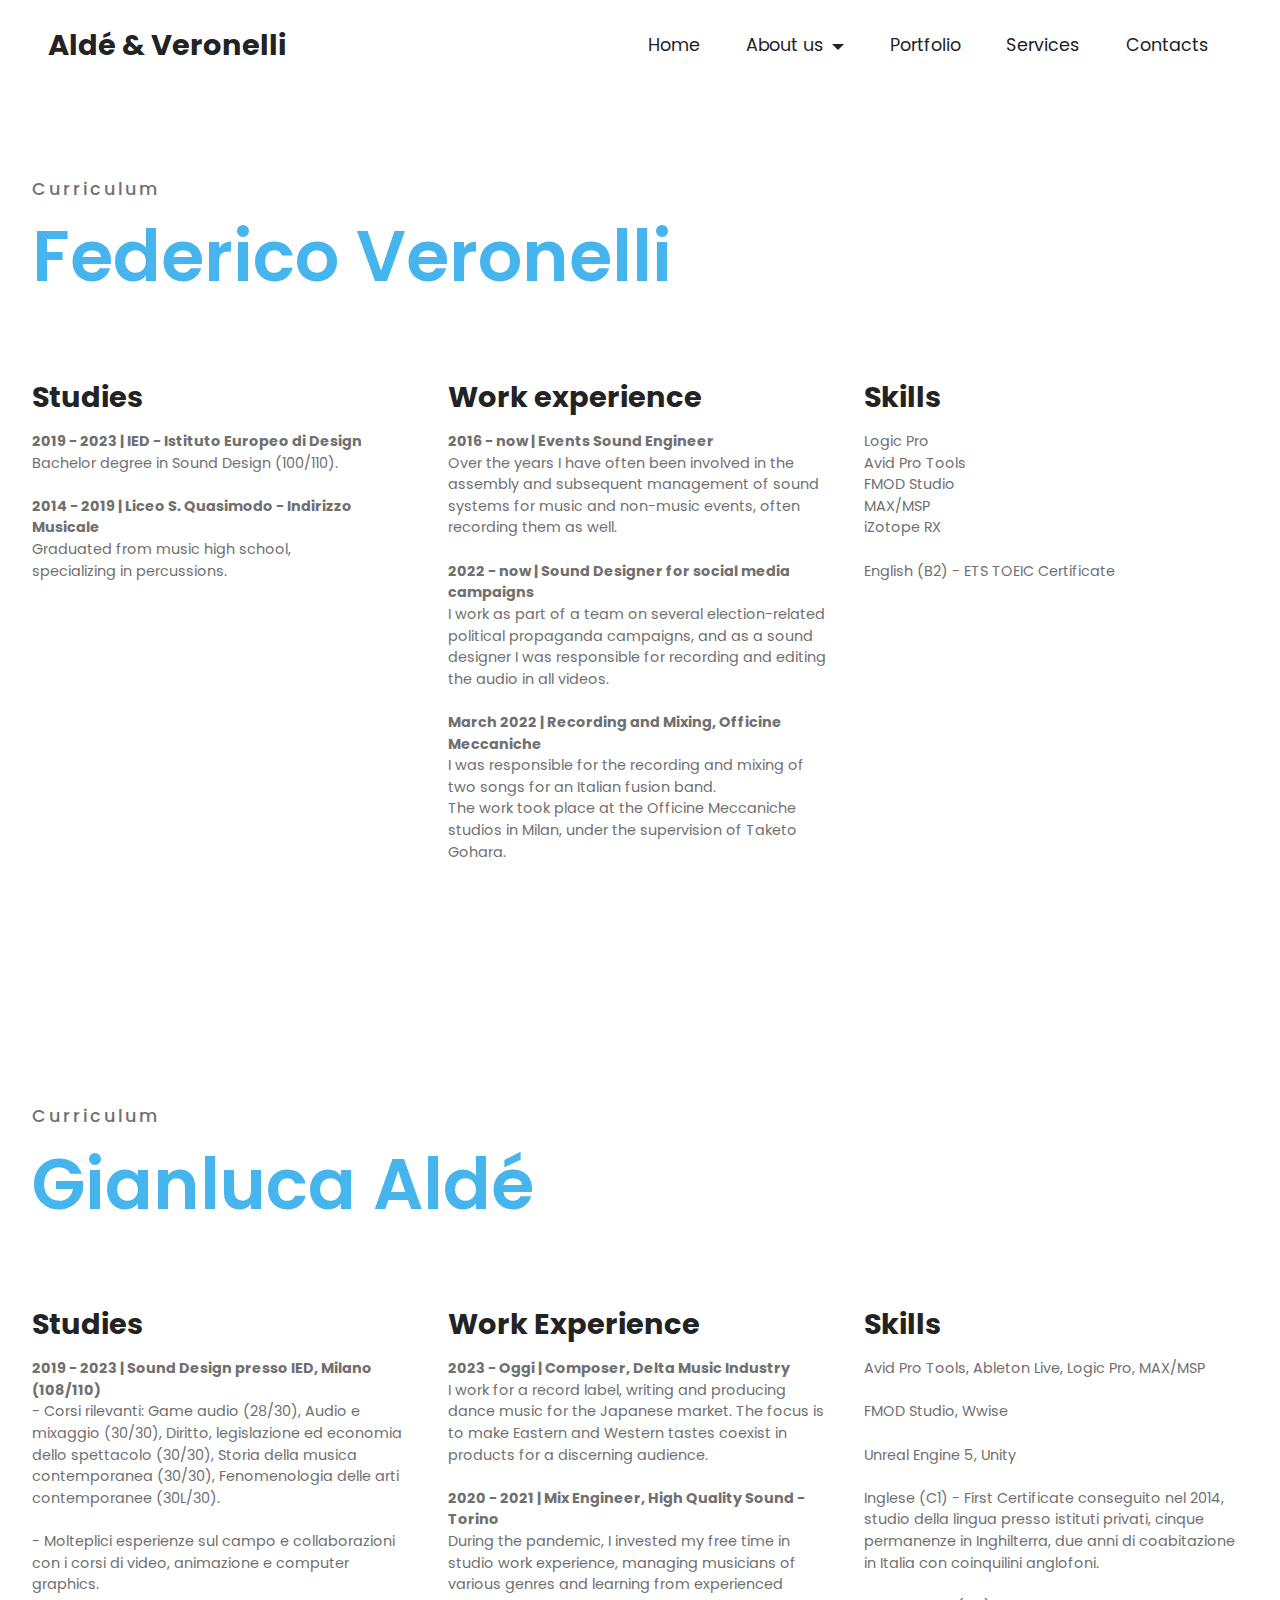
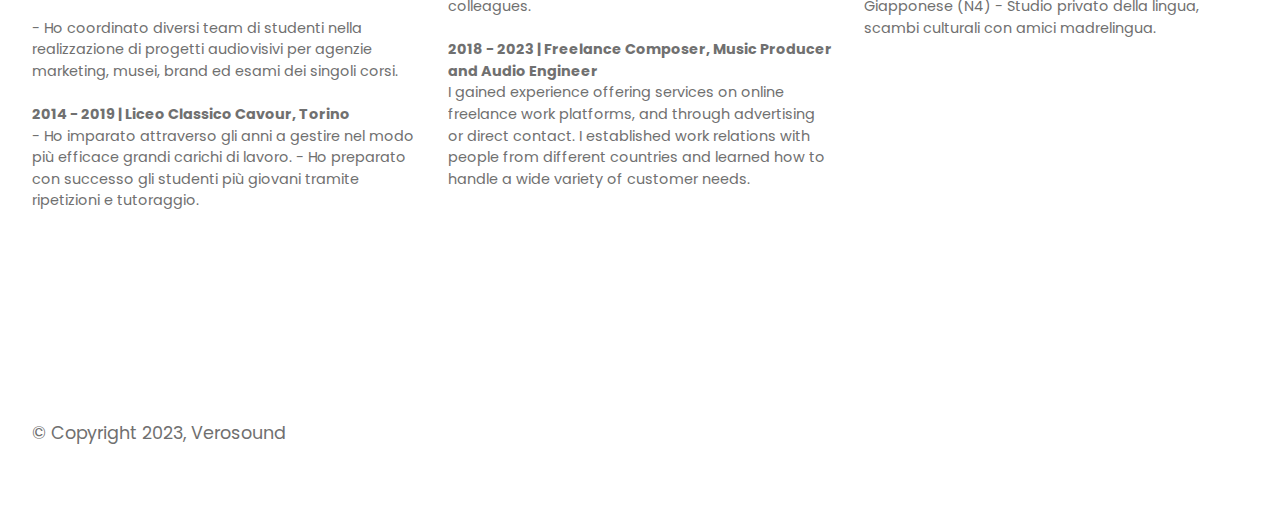
==== commit c969d33d: "upd" ====
--- a/page1.html
+++ b/page1.html
@@ -37,7 +37,7 @@
         <div class="container-fluid">
             <div class="navbar-brand">
                 
-                <span class="navbar-caption-wrap"><a class="navbar-caption text-black display-5" href="#">Aldé &amp; Veronelli</a></span>
+                <span class="navbar-caption-wrap"><a class="navbar-caption text-black text-primary display-5" href="index.html">Aldé &amp; Veronelli</a></span>
             </div>
             <button class="navbar-toggler" type="button" data-toggle="collapse" data-target="#navbarSupportedContent" aria-controls="navbarNavAltMarkup" aria-expanded="false" aria-label="Toggle navigation">
                 <div class="hamburger">
@@ -48,9 +48,9 @@
                 </div>
             </button>
             <div class="collapse navbar-collapse" id="navbarSupportedContent">
-                <ul class="navbar-nav nav-dropdown nav-right" data-app-modern-menu="true"><li class="nav-item"><a class="nav-link link text-black display-4" href="#" aria-expanded="false">
+                <ul class="navbar-nav nav-dropdown nav-right" data-app-modern-menu="true"><li class="nav-item"><a class="nav-link link text-black text-primary display-4" href="index.html" aria-expanded="false">
                             Home</a></li>
-                    <li class="nav-item dropdown open"><a class="nav-link link dropdown-toggle text-black display-4" href="#" aria-expanded="true" data-toggle="dropdown-submenu">About us</a><div class="dropdown-menu"><a class="dropdown-item text-black display-4" href="index.html#people02-2" aria-expanded="false">Presentation</a><a class="dropdown-item text-black display-4" href="page1.html#features03-f" aria-expanded="false" target="_blank">Curricula</a></div></li><li class="nav-item"><a class="nav-link link text-black display-4" href="index.html#features010-d">
+                    <li class="nav-item dropdown"><a class="nav-link link dropdown-toggle text-black display-4" href="#" aria-expanded="false" data-toggle="dropdown-submenu">About us</a><div class="dropdown-menu"><a class="dropdown-item text-black display-4" href="index.html#people02-2" aria-expanded="false">Presentation</a><a class="dropdown-item text-black text-primary display-4" href="page1.html#features03-f" aria-expanded="false">Curricula</a></div></li><li class="nav-item"><a class="nav-link link text-black display-4" href="index.html#features010-d">
                             Portfolio</a></li><li class="nav-item"><a class="nav-link link text-black display-4" href="index.html#features08-1" aria-expanded="false">Services</a></li>
                     
                     
@@ -84,7 +84,7 @@
                 <div class="card-wrapper mb-4">
                     <div class="card-box align-left">
                         <h4 class="card-title mbr-fonts-style align-left display-5"><strong>Studies</strong></h4>
-                        <p class="mbr-text mbr-fonts-style mb-3 display-7"><strong>IED - Istituto Europeo di Design</strong><br>Diploma in Sound Design 2019/2023<br><br><strong>Liceo S. Quasimodo - Indirizzo Musicale</strong><br>Diploma liceo musicale in percussioni 2014/2019<br></p>
+                        <p class="mbr-text mbr-fonts-style mb-3 display-7"><strong>2019 - 2023 | IED - Istituto Europeo di Design</strong><br>Bachelor degree in Sound Design (100/110).<br><br><strong>2014 - 2019 | Liceo S. Quasimodo - Indirizzo Musicale</strong><br>Graduated from music high school,<br>specializing in percussions.<br></p>
                         <div class="link-wrap">
                             
                         </div>
@@ -95,7 +95,7 @@
                 <div class="card-wrapper mb-4">
                     <div class="card-box align-left">
                         <h4 class="card-title mbr-fonts-style align-left display-5"><strong>Work experience</strong></h4>
-                        <p class="mbr-text mbr-fonts-style mb-3 display-7"><strong>2016-2023 |&nbsp;Fonico per piccoli eventi</strong><br>Nel corso di questi anni mi sono occupato spesso del montaggio e della successiva gestione di impianti audio per piccoli eventi musicali e non, talvolta occupandomi anche dalla registrazione degli stessi.<br><br><strong>2022 - 2023 | Campagne social</strong><br>Nel corso degli ultimi anni ho lavorato in team a diverse campagne di propaganda politica in occasione delle elezioni, come sound designer mi sono occupato della registrazione e editing dell’audio dei video prodotti.<br><br><strong>Marzo 2022 | Workshop alle Officine Meccaniche</strong><br>Durante il workshop insieme ad alcuni compagni di corso mi sono occupato della registrazione e successivo mix dei pezzi di una band musicale.<br></p>
+                        <p class="mbr-text mbr-fonts-style mb-3 display-7"><strong>2016 - now | Events Sound Engineer</strong><br>Over the years I have often been involved in the assembly and subsequent management of sound systems for music and non-music events, often recording them as well.<br><br><strong>2022 - now | Sound Designer for social media campaigns</strong><br>I work as part of a team on several election-related political propaganda campaigns, and as a sound designer I was responsible for recording and editing the audio in all videos.<br><br><strong>March 2022 | Recording and Mixing, Officine Meccaniche</strong><br>I was responsible for the recording and mixing of two songs for an Italian fusion band.<br>The work took place at the Officine Meccaniche studios in Milan, under the supervision of Taketo Gohara.<br></p>
                         <div class="link-wrap">
                             
                         </div>
@@ -107,7 +107,7 @@
                     <div class="card-box align-left">
                         <h4 class="card-title mbr-fonts-style align-left display-5">
                             <strong>Skills</strong></h4>
-                        <p class="mbr-text mbr-fonts-style mb-3 display-7">Logic Pro, Avid Pro Tools, FMOD, MAX/MSP, iZotope RX<br><br>Inglese (B2) - ETS TOEIC Certificate</p>
+                        <p class="mbr-text mbr-fonts-style mb-3 display-7">Logic Pro<br>Avid Pro Tools<br>FMOD Studio<br>MAX/MSP<br>iZotope RX<br><br>English (B2) - ETS TOEIC Certificate</p>
                         <div class="link-wrap">
                             
                         </div>
@@ -150,7 +150,7 @@
                 <div class="card-wrapper mb-4">
                     <div class="card-box align-left">
                         <h4 class="card-title mbr-fonts-style align-left display-5"><strong>Work Experience</strong></h4>
-                        <p class="mbr-text mbr-fonts-style mb-3 display-7"><strong>2023 - Oggi | Composer, Delta Music Industry</strong><br>Lavoro per un’etichetta discografica nella produzione di musica dance per il mercato giapponese. Il focus è far coesistere gusti orientali e occidentali in prodotti per un pubblico esigente.<br><br><strong>2020 - 2021 | Mix Engineer, High Quality Sound; Torino</strong><br>Durante l'epidemia ho investito il tempo libero in un'esperienza lavorativa in studio, gestendo musicisti di vario genere e imparando da colleghi esperti.<br><br><strong>2018 - 2023 | Freelance Composer, Music Producer and Audio Engineer</strong><br>Ho accumulato esperienza offrendo servizi su piattaforme come Fiverr o tramite pubblicità e contatto diretto. Mi sono interfacciato con persone di paesi diversi e ho appreso come gestire le esigenze più disparate dei clienti.</p>
+                        <p class="mbr-text mbr-fonts-style mb-3 display-7"><strong>2023 - Oggi | Composer, Delta Music Industry</strong><br>I work for a record label, writing and producing dance music for the Japanese market. The focus is to make Eastern and Western tastes coexist in products for a discerning audience.<br><br><strong>2020 - 2021 | Mix Engineer, High Quality Sound - Torino</strong><br>During the pandemic, I invested my free time in studio work experience, managing musicians of various genres and learning from experienced colleagues.<br><br><strong>2018 - 2023 | Freelance Composer, Music Producer and Audio Engineer</strong><br>I gained experience offering services on online freelance work platforms, and through advertising or direct contact. I established work relations with people from different countries and learned how to handle a wide variety of customer needs.</p>
                         <div class="link-wrap">
                             
                         </div>
--- a/assets/mobirise/css/mbr-additional.css
+++ b/assets/mobirise/css/mbr-additional.css
@@ -1214,6 +1214,38 @@
     padding-left: 0rem!important;
   }
 }
+.cid-tS1dPYBeBb {
+  padding-top: 0rem;
+  padding-bottom: 5rem;
+  background-color: #ffffff;
+}
+.cid-tS1dPYBeBb .mbr-fallback-image.disabled {
+  display: none;
+}
+.cid-tS1dPYBeBb .mbr-fallback-image {
+  display: block;
+  background-size: cover;
+  background-position: center center;
+  width: 100%;
+  height: 100%;
+  position: absolute;
+  top: 0;
+}
+.cid-tS1dPYBeBb .row {
+  flex-direction: row-reverse;
+}
+.cid-tS1dPYBeBb .video-wrapper iframe {
+  width: 100%;
+}
+.cid-tS1dPYBeBb .mbr-section-title,
+.cid-tS1dPYBeBb .mbr-description {
+  text-align: center;
+}
+@media (min-width: 992px) {
+  .cid-tS1dPYBeBb .text-wrapper {
+    padding: 2rem;
+  }
+}
 .cid-tQpdlfU0ix.popup-builder {
   background-color: #ffffff;
 }
@@ -1808,6 +1840,304 @@
   margin: 0;
 }
 .cid-tRrINYaiI6 .mbr-section-btn .btn {
+  margin: 0;
+}
+.cid-tRZkxtMoL5.popup-builder {
+  background-color: #ffffff;
+}
+.cid-tRZkxtMoL5.popup-builder .modal {
+  position: relative;
+  display: block;
+  z-index: 1;
+}
+.cid-tRZkxtMoL5.popup-builder .modal-dialog {
+  margin-top: 60px;
+  margin-bottom: 60px;
+}
+.cid-tRZkxtMoL5 .modal-content,
+.cid-tRZkxtMoL5 .modal-dialog {
+  height: auto;
+}
+.cid-tRZkxtMoL5 .form-wrapper .input-group-btn {
+  margin-right: auto;
+  margin-left: auto;
+}
+.cid-tRZkxtMoL5 .form-wrapper .input-group-btn .btn {
+  margin: 0 !important;
+}
+@media (min-width: 769px) {
+  .cid-tRZkxtMoL5 .form-wrapper .mbr-form .form-group,
+  .cid-tRZkxtMoL5 .form-wrapper .mbr-form .input-group-btn {
+    padding: 0 .5rem;
+  }
+}
+.cid-tRZkxtMoL5 .card-img {
+  width: 100%;
+  margin: auto;
+  border-radius: 0;
+}
+.cid-tRZkxtMoL5 .mbr-figure img {
+  display: block;
+  width: 100%;
+  -ms-flex-item-align: center;
+  -ms-grid-row-align: center;
+  -webkit-align-self: center;
+  align-self: center;
+}
+.cid-tRZkxtMoL5 .mbr-text {
+  text-align: center;
+}
+.cid-tRZkxtMoL5 .pt-0 {
+  padding-top: 0 !important;
+}
+.cid-tRZkxtMoL5 .pb-0 {
+  padding-bottom: 0 !important;
+}
+.cid-tRZkxtMoL5 .form-content {
+  -ms-flex-pack: center;
+  justify-content: center;
+  text-align: center;
+}
+.cid-tRZkxtMoL5 .mbr-overlay {
+  bottom: 0;
+  left: 0;
+  position: absolute;
+  right: 0;
+  top: 0;
+  z-index: 0;
+  pointer-events: none;
+}
+.cid-tRZkxtMoL5 .modal-open {
+  overflow: hidden;
+}
+.cid-tRZkxtMoL5 .modal-open .modal {
+  overflow-x: hidden;
+  overflow-y: auto;
+}
+.cid-tRZkxtMoL5 .modal {
+  position: fixed;
+  top: 0;
+  left: 0;
+  z-index: 1050;
+  display: none;
+  width: 100%;
+  height: 100%;
+  overflow: hidden;
+  outline: 0;
+}
+.cid-tRZkxtMoL5 .modal-dialog {
+  position: relative;
+  width: auto;
+  margin: .5rem;
+  pointer-events: none;
+}
+.cid-tRZkxtMoL5 .modal.fade .modal-dialog {
+  transition: transform 0.3s ease-out, -webkit-transform 0.3s ease-out;
+  -webkit-transform: translate(0, -50px);
+  transform: translate(0, -50px);
+}
+.cid-tRZkxtMoL5 .modal.show .modal-dialog {
+  -webkit-transform: none;
+  transform: none;
+}
+.cid-tRZkxtMoL5 .modal-dialog-centered {
+  display: flex;
+  -ms-flex-align: center;
+  align-items: center;
+  min-height: calc(100% - (.5rem * 2));
+}
+.cid-tRZkxtMoL5 .modal-dialog-centered::before {
+  display: block;
+  height: calc(100vh - (.5rem * 2));
+  content: "";
+}
+.cid-tRZkxtMoL5 .modal-content {
+  background: #ffffff;
+  position: relative;
+  display: flex;
+  -ms-flex-direction: column;
+  flex-direction: column;
+  width: 100%;
+  pointer-events: auto;
+  background-clip: padding-box;
+  border: none;
+  outline: 0;
+  -webkit-box-shadow: 0 10px 40px 0 rgba(0, 0, 0, 0.2);
+  box-shadow: 0 10px 40px 0 rgba(0, 0, 0, 0.2);
+}
+.cid-tRZkxtMoL5 .margin-center-pos {
+  margin-top: auto;
+  margin-bottom: auto;
+}
+.cid-tRZkxtMoL5 .modal-backdrop {
+  position: fixed;
+  top: 0;
+  left: 0;
+  z-index: 1040;
+  width: 100vw;
+  height: 100vh;
+  background-color: #000;
+}
+.cid-tRZkxtMoL5 .modal-backdrop.fade {
+  opacity: 0;
+}
+.cid-tRZkxtMoL5 .modal-backdrop.show {
+  opacity: .5;
+}
+.cid-tRZkxtMoL5 .modal-header {
+  display: flex;
+  -ms-flex-align: start;
+  align-items: flex-start;
+  -ms-flex-pack: justify;
+  justify-content: space-between;
+  border-bottom: none;
+}
+@media (min-width: 992px) {
+  .cid-tRZkxtMoL5 .modal-header {
+    padding: 2rem 2rem 1rem;
+  }
+}
+@media (max-width: 991px) {
+  .cid-tRZkxtMoL5 .modal-header {
+    padding: 1rem;
+  }
+}
+.cid-tRZkxtMoL5 .modal-header .close {
+  position: absolute;
+  top: 1rem;
+  right: 1rem;
+  margin: -1rem -1rem -1rem auto;
+  padding: 1rem;
+  opacity: .75;
+}
+.cid-tRZkxtMoL5 .modal-header .close svg {
+  fill: #353535;
+}
+.cid-tRZkxtMoL5 .modal-header .close:hover {
+  opacity: 1;
+}
+.cid-tRZkxtMoL5 .modal-header .close:focus {
+  outline: none;
+}
+.cid-tRZkxtMoL5 .modal-title {
+  line-height: 1.5;
+  width: 100%;
+  margin: 0;
+  text-align: center;
+}
+.cid-tRZkxtMoL5 .modal-body {
+  position: relative;
+  -ms-flex: 1 1 auto;
+  flex: 1 1 auto;
+}
+@media (min-width: 992px) {
+  .cid-tRZkxtMoL5 .modal-body {
+    padding: 1rem 2rem 2rem;
+  }
+}
+@media (max-width: 991px) {
+  .cid-tRZkxtMoL5 .modal-body {
+    padding: 1rem;
+  }
+}
+.cid-tRZkxtMoL5 .modal-footer {
+  display: flex;
+  -ms-flex-align: center;
+  align-items: center;
+  -ms-flex-pack: center;
+  justify-content: center;
+  border-top: none;
+  text-align: center;
+}
+@media (min-width: 992px) {
+  .cid-tRZkxtMoL5 .modal-footer {
+    padding: 0rem 2rem 2rem;
+  }
+}
+@media (max-width: 991px) {
+  .cid-tRZkxtMoL5 .modal-footer {
+    padding: 1rem;
+  }
+}
+.cid-tRZkxtMoL5 .modal-scrollbar-measure {
+  position: absolute;
+  top: -9999px;
+  width: 50px;
+  height: 50px;
+  overflow: scroll;
+}
+@media (min-width: 576px) {
+  .cid-tRZkxtMoL5 .modal-dialog {
+    max-width: 500px;
+    margin: 1.75rem auto;
+  }
+  .cid-tRZkxtMoL5 .modal-dialog-centered {
+    min-height: calc(100% - (1.75rem * 2));
+  }
+  .cid-tRZkxtMoL5 .modal-dialog-centered::before {
+    height: calc(100vh - (1.75rem * 2));
+  }
+  .cid-tRZkxtMoL5 .modal-sm {
+    max-width: 300px;
+  }
+}
+@media (min-width: 992px) {
+  .cid-tRZkxtMoL5 .modal-lg,
+  .cid-tRZkxtMoL5 .modal-xl {
+    max-width: 800px;
+  }
+}
+@media (min-width: 1200px) {
+  .cid-tRZkxtMoL5 .modal-xl {
+    max-width: 1140px;
+  }
+}
+.cid-tRZkxtMoL5 .row {
+  display: flex;
+  -ms-flex-wrap: wrap;
+  flex-wrap: wrap;
+  margin-right: -15px;
+  margin-left: -15px;
+}
+.cid-tRZkxtMoL5 .col-md-4 {
+  position: relative;
+  width: 100%;
+  padding-right: 15px;
+  padding-left: 15px;
+  -ms-flex: 0 0 33.333333%;
+  flex: 0 0 33.333333%;
+  max-width: 33.333333%;
+}
+.cid-tRZkxtMoL5 .form-group {
+  margin-bottom: 1rem;
+}
+.cid-tRZkxtMoL5 .form-control {
+  display: block;
+  width: 100%;
+  font-size: 1rem;
+  font-weight: 400;
+  line-height: 1.5;
+}
+.cid-tRZkxtMoL5 .col {
+  -ms-flex-preferred-size: 0;
+  flex-basis: 0;
+  -ms-flex-positive: 1;
+  flex-grow: 1;
+  max-width: 100%;
+}
+.cid-tRZkxtMoL5 .col-md-auto {
+  position: relative;
+  padding-right: 15px;
+  padding-left: 15px;
+  -ms-flex: 0 0 auto;
+  flex: 0 0 auto;
+  width: auto;
+  max-width: 100%;
+}
+.cid-tRZkxtMoL5 .mbr-section-btn {
+  margin: 0;
+}
+.cid-tRZkxtMoL5 .mbr-section-btn .btn {
   margin: 0;
 }
 .cid-tQpmxONUe0 {
@@ -2224,7 +2554,7 @@
   width: 30px;
   height: 2px;
   border-right: 5px;
-  background-color: #45101d;
+  background-color: #121212;
 }
 .cid-s8WN7NjDdJ button.navbar-toggler .hamburger span:nth-child(1) {
   top: 0;
@@ -2369,3 +2699,425 @@
 .cid-s8XeTELmcE .media-container-row .mbr-text {
   color: #707070;
 }
+.cid-tS0J2s6VA7 {
+  z-index: 1000;
+  width: 100%;
+  position: relative;
+  min-height: 80px;
+}
+.cid-tS0J2s6VA7 nav.navbar {
+  position: fixed;
+}
+.cid-tS0J2s6VA7 .nav-link,
+.cid-tS0J2s6VA7 .dropdown-item {
+  font-weight: 400;
+}
+.cid-tS0J2s6VA7 .nav-link:hover,
+.cid-tS0J2s6VA7 .dropdown-item:hover {
+  color: #47b5ed !important;
+}
+.cid-tS0J2s6VA7 .navbar-short {
+  box-shadow: 0 0.25rem 1rem rgba(0, 0, 0, 0.08);
+}
+.cid-tS0J2s6VA7 .dropdown-item:before {
+  font-family: Moririse2 !important;
+  content: '\e966';
+  display: inline-block;
+  width: 0;
+  position: absolute;
+  left: 1rem;
+  top: 0.5rem;
+  margin-right: 0.5rem;
+  line-height: 1;
+  font-size: inherit;
+  vertical-align: middle;
+  text-align: center;
+  overflow: hidden;
+  transform: scale(0, 1);
+  transition: all 0.25s ease-in-out;
+}
+.cid-tS0J2s6VA7 .dropdown-menu {
+  padding: 0;
+  border-radius: 4px;
+  box-shadow: 0 1px 3px 0 rgba(0, 0, 0, 0.1);
+}
+.cid-tS0J2s6VA7 .dropdown-item:first-child {
+  border-top-left-radius: 4px;
+  border-top-right-radius: 4px;
+}
+.cid-tS0J2s6VA7 .dropdown-item:last-child {
+  border-bottom: none;
+  border-bottom-left-radius: 4px;
+  border-bottom-right-radius: 4px;
+}
+.cid-tS0J2s6VA7 .nav-dropdown .link {
+  padding: 0 0.3em !important;
+  margin: .667em 1em !important;
+}
+.cid-tS0J2s6VA7 .nav-dropdown .link.dropdown-toggle::after {
+  margin-left: 0.5rem;
+  margin-top: 0.2rem;
+}
+.cid-tS0J2s6VA7 .nav-link {
+  position: relative;
+}
+.cid-tS0J2s6VA7 .container {
+  display: flex;
+  margin: auto;
+}
+.cid-tS0J2s6VA7 .iconfont-wrapper {
+  color: #000000 !important;
+  font-size: 1.5rem;
+  padding-right: .5rem;
+}
+.cid-tS0J2s6VA7 .dropdown-menu,
+.cid-tS0J2s6VA7 .navbar.opened {
+  background: #ffffff !important;
+}
+.cid-tS0J2s6VA7 .nav-item:focus,
+.cid-tS0J2s6VA7 .nav-link:focus {
+  outline: none;
+}
+.cid-tS0J2s6VA7 .dropdown .dropdown-menu .dropdown-item {
+  width: auto;
+  transition: all 0.25s ease-in-out;
+}
+.cid-tS0J2s6VA7 .dropdown .dropdown-menu .dropdown-item::after {
+  right: 0.5rem;
+}
+.cid-tS0J2s6VA7 .dropdown .dropdown-menu .dropdown-item .mbr-iconfont {
+  margin-right: .5rem;
+  vertical-align: sub;
+}
+.cid-tS0J2s6VA7 .dropdown .dropdown-menu .dropdown-item .mbr-iconfont:before {
+  display: inline-block;
+  transform: scale(1, 1);
+  transition: all 0.25s ease-in-out;
+}
+.cid-tS0J2s6VA7 .collapsed .dropdown-menu .dropdown-item:before {
+  display: none;
+}
+.cid-tS0J2s6VA7 .collapsed .dropdown .dropdown-menu .dropdown-item {
+  padding: 0.235em 1.5em 0.235em 1.5em !important;
+  transition: none;
+  margin: 0 !important;
+}
+.cid-tS0J2s6VA7 .navbar {
+  min-height: 90px;
+  transition: all .3s;
+  background: #ffffff;
+}
+.cid-tS0J2s6VA7 .navbar.opened {
+  transition: all .3s;
+}
+.cid-tS0J2s6VA7 .navbar .dropdown-item {
+  padding: .5rem 1.8rem;
+}
+.cid-tS0J2s6VA7 .navbar .navbar-logo img {
+  width: auto;
+}
+.cid-tS0J2s6VA7 .navbar .navbar-collapse {
+  justify-content: flex-end;
+  z-index: 1;
+}
+.cid-tS0J2s6VA7 .navbar.collapsed {
+  justify-content: center;
+}
+.cid-tS0J2s6VA7 .navbar.collapsed .nav-item .nav-link::before {
+  display: none;
+}
+.cid-tS0J2s6VA7 .navbar.collapsed.opened .dropdown-menu {
+  top: 0;
+}
+.cid-tS0J2s6VA7 .navbar.collapsed .dropdown-menu .dropdown-submenu {
+  left: 0 !important;
+}
+.cid-tS0J2s6VA7 .navbar.collapsed .dropdown-menu .dropdown-item:after {
+  right: auto;
+}
+.cid-tS0J2s6VA7 .navbar.collapsed .dropdown-menu .dropdown-toggle[data-toggle="dropdown-submenu"]:after {
+  margin-left: 0.5rem;
+  margin-top: 0.2rem;
+  border-top: 0.35em solid;
+  border-right: 0.35em solid transparent;
+  border-left: 0.35em solid transparent;
+  border-bottom: 0;
+  top: 41%;
+}
+.cid-tS0J2s6VA7 .navbar.collapsed ul.navbar-nav li {
+  margin: auto;
+}
+.cid-tS0J2s6VA7 .navbar.collapsed .dropdown-menu .dropdown-item {
+  padding: .25rem 1.5rem;
+  text-align: center;
+}
+.cid-tS0J2s6VA7 .navbar.collapsed .icons-menu {
+  padding-left: 0;
+  padding-right: 0;
+  padding-top: .5rem;
+  padding-bottom: .5rem;
+}
+@media (max-width: 991px) {
+  .cid-tS0J2s6VA7 .navbar .nav-item .nav-link::before {
+    display: none;
+  }
+  .cid-tS0J2s6VA7 .navbar.opened .dropdown-menu {
+    top: 0;
+  }
+  .cid-tS0J2s6VA7 .navbar .dropdown-menu .dropdown-submenu {
+    left: 0 !important;
+  }
+  .cid-tS0J2s6VA7 .navbar .dropdown-menu .dropdown-item:after {
+    right: auto;
+  }
+  .cid-tS0J2s6VA7 .navbar .dropdown-menu .dropdown-toggle[data-toggle="dropdown-submenu"]:after {
+    margin-left: 0.5rem;
+    margin-top: 0.2rem;
+    border-top: 0.35em solid;
+    border-right: 0.35em solid transparent;
+    border-left: 0.35em solid transparent;
+    border-bottom: 0;
+    top: 40%;
+  }
+  .cid-tS0J2s6VA7 .navbar .navbar-logo img {
+    height: 3rem !important;
+  }
+  .cid-tS0J2s6VA7 .navbar ul.navbar-nav li {
+    margin: auto;
+  }
+  .cid-tS0J2s6VA7 .navbar .dropdown-menu .dropdown-item {
+    padding: .25rem 1.5rem !important;
+    text-align: center;
+  }
+  .cid-tS0J2s6VA7 .navbar .navbar-brand {
+    flex-shrink: initial;
+    flex-basis: auto;
+    word-break: break-word;
+    padding-right: 2rem;
+  }
+  .cid-tS0J2s6VA7 .navbar .navbar-toggler {
+    flex-basis: auto;
+  }
+  .cid-tS0J2s6VA7 .navbar .icons-menu {
+    padding-left: 0;
+    padding-top: .5rem;
+    padding-bottom: .5rem;
+  }
+}
+.cid-tS0J2s6VA7 .navbar.navbar-short {
+  min-height: 80px;
+}
+.cid-tS0J2s6VA7 .navbar.navbar-short .navbar-logo img {
+  height: 2.5rem !important;
+}
+.cid-tS0J2s6VA7 .navbar.navbar-short .navbar-brand {
+  min-height: 60px;
+  padding: 0;
+}
+.cid-tS0J2s6VA7 .navbar-brand {
+  min-height: 70px;
+  flex-shrink: 0;
+  align-items: center;
+  margin-right: 0;
+  padding: 0;
+  transition: all .3s;
+  word-break: break-word;
+  z-index: 1;
+}
+.cid-tS0J2s6VA7 .navbar-brand .navbar-caption {
+  line-height: inherit !important;
+}
+.cid-tS0J2s6VA7 .navbar-brand .navbar-logo a {
+  outline: none;
+}
+.cid-tS0J2s6VA7 .dropdown-item.active,
+.cid-tS0J2s6VA7 .dropdown-item:active {
+  background-color: transparent;
+}
+.cid-tS0J2s6VA7 .navbar-expand-lg .navbar-nav .nav-link {
+  padding: 0;
+}
+.cid-tS0J2s6VA7 .nav-dropdown .link.dropdown-toggle {
+  margin-right: 1.667em;
+}
+.cid-tS0J2s6VA7 .nav-dropdown .link.dropdown-toggle[aria-expanded="true"] {
+  margin-right: 0;
+  padding: 0.667em 1.667em;
+}
+.cid-tS0J2s6VA7 .navbar.navbar-expand-lg .dropdown .dropdown-menu {
+  background: #ffffff;
+}
+.cid-tS0J2s6VA7 .navbar.navbar-expand-lg .dropdown .dropdown-menu .dropdown-submenu {
+  margin: 0;
+  left: 100%;
+}
+.cid-tS0J2s6VA7 .navbar .dropdown.open > .dropdown-menu {
+  display: block;
+}
+.cid-tS0J2s6VA7 ul.navbar-nav {
+  flex-wrap: wrap;
+}
+.cid-tS0J2s6VA7 .navbar-buttons {
+  text-align: center;
+  min-width: 170px;
+}
+.cid-tS0J2s6VA7 button.navbar-toggler {
+  outline: none;
+  width: 31px;
+  height: 20px;
+  cursor: pointer;
+  transition: all .2s;
+  position: relative;
+  align-self: center;
+}
+.cid-tS0J2s6VA7 button.navbar-toggler .hamburger span {
+  position: absolute;
+  right: 0;
+  width: 30px;
+  height: 2px;
+  border-right: 5px;
+  background-color: #121212;
+}
+.cid-tS0J2s6VA7 button.navbar-toggler .hamburger span:nth-child(1) {
+  top: 0;
+  transition: all .2s;
+}
+.cid-tS0J2s6VA7 button.navbar-toggler .hamburger span:nth-child(2) {
+  top: 8px;
+  transition: all .15s;
+}
+.cid-tS0J2s6VA7 button.navbar-toggler .hamburger span:nth-child(3) {
+  top: 8px;
+  transition: all .15s;
+}
+.cid-tS0J2s6VA7 button.navbar-toggler .hamburger span:nth-child(4) {
+  top: 16px;
+  transition: all .2s;
+}
+.cid-tS0J2s6VA7 nav.opened .hamburger span:nth-child(1) {
+  top: 8px;
+  width: 0;
+  opacity: 0;
+  right: 50%;
+  transition: all .2s;
+}
+.cid-tS0J2s6VA7 nav.opened .hamburger span:nth-child(2) {
+  transform: rotate(45deg);
+  transition: all .25s;
+}
+.cid-tS0J2s6VA7 nav.opened .hamburger span:nth-child(3) {
+  transform: rotate(-45deg);
+  transition: all .25s;
+}
+.cid-tS0J2s6VA7 nav.opened .hamburger span:nth-child(4) {
+  top: 8px;
+  width: 0;
+  opacity: 0;
+  right: 50%;
+  transition: all .2s;
+}
+.cid-tS0J2s6VA7 .navbar-dropdown {
+  padding: 0 1rem;
+  position: fixed;
+}
+.cid-tS0J2s6VA7 a.nav-link {
+  display: flex;
+  align-items: center;
+  justify-content: center;
+}
+.cid-tS0J2s6VA7 .icons-menu {
+  flex-wrap: nowrap;
+  display: flex;
+  justify-content: center;
+  padding-left: 1rem;
+  padding-right: 1rem;
+  padding-top: 0.3rem;
+  text-align: center;
+}
+@media screen and (-ms-high-contrast: active), (-ms-high-contrast: none) {
+  .cid-tS0J2s6VA7 .navbar {
+    height: 70px;
+  }
+  .cid-tS0J2s6VA7 .navbar.opened {
+    height: auto;
+  }
+  .cid-tS0J2s6VA7 .nav-item .nav-link:hover::before {
+    width: 175%;
+    max-width: calc(100% + 2rem);
+    left: -1rem;
+  }
+}
+.cid-tS0J2stueG {
+  padding-top: 6rem;
+  padding-bottom: 6rem;
+  background-color: #ffffff;
+}
+.cid-tS0J2stueG .mbr-section-title {
+  color: #121212;
+}
+.cid-tS0J2stueG .mbr-section-subtitle {
+  color: #707070;
+}
+.cid-tS0J2stueG .mbr-text,
+.cid-tS0J2stueG .link {
+  color: #707070;
+}
+.cid-tS0J2stueG .mbr-fallback-image.disabled {
+  display: none;
+}
+.cid-tS0J2stueG .mbr-fallback-image {
+  display: block;
+  background-size: cover;
+  background-position: center center;
+  width: 100%;
+  height: 100%;
+  position: absolute;
+  top: 0;
+}
+.cid-tS0J2sRYUV {
+  padding-top: 6rem;
+  padding-bottom: 6rem;
+  background-color: #ffffff;
+}
+.cid-tS0J2sRYUV .mbr-section-title {
+  color: #121212;
+}
+.cid-tS0J2sRYUV .mbr-section-subtitle {
+  color: #707070;
+}
+.cid-tS0J2sRYUV .mbr-text,
+.cid-tS0J2sRYUV .link {
+  color: #707070;
+}
+.cid-tS0J2sRYUV .mbr-fallback-image.disabled {
+  display: none;
+}
+.cid-tS0J2sRYUV .mbr-fallback-image {
+  display: block;
+  background-size: cover;
+  background-position: center center;
+  width: 100%;
+  height: 100%;
+  position: absolute;
+  top: 0;
+}
+.cid-tS0J2thYl0 {
+  padding-top: 4rem;
+  padding-bottom: 4rem;
+  background-color: #ffffff;
+}
+.cid-tS0J2thYl0 .media-container-row {
+  flex-direction: column;
+  justify-content: center;
+  align-items: center;
+}
+.cid-tS0J2thYl0 .media-container-row .row-copirayt {
+  word-break: break-word;
+  width: 100%;
+}
+.cid-tS0J2thYl0 .media-container-row .row-copirayt p {
+  width: 100%;
+}
+.cid-tS0J2thYl0 .media-container-row .mbr-text {
+  color: #707070;
+}
--- a/assets/mobirise/css/mbr-additional.css
+++ b/assets/mobirise/css/mbr-additional.css
@@ -1214,6 +1214,38 @@
     padding-left: 0rem!important;
   }
 }
+.cid-tS1dPYBeBb {
+  padding-top: 0rem;
+  padding-bottom: 5rem;
+  background-color: #ffffff;
+}
+.cid-tS1dPYBeBb .mbr-fallback-image.disabled {
+  display: none;
+}
+.cid-tS1dPYBeBb .mbr-fallback-image {
+  display: block;
+  background-size: cover;
+  background-position: center center;
+  width: 100%;
+  height: 100%;
+  position: absolute;
+  top: 0;
+}
+.cid-tS1dPYBeBb .row {
+  flex-direction: row-reverse;
+}
+.cid-tS1dPYBeBb .video-wrapper iframe {
+  width: 100%;
+}
+.cid-tS1dPYBeBb .mbr-section-title,
+.cid-tS1dPYBeBb .mbr-description {
+  text-align: center;
+}
+@media (min-width: 992px) {
+  .cid-tS1dPYBeBb .text-wrapper {
+    padding: 2rem;
+  }
+}
 .cid-tQpdlfU0ix.popup-builder {
   background-color: #ffffff;
 }
@@ -1808,6 +1840,304 @@
   margin: 0;
 }
 .cid-tRrINYaiI6 .mbr-section-btn .btn {
+  margin: 0;
+}
+.cid-tRZkxtMoL5.popup-builder {
+  background-color: #ffffff;
+}
+.cid-tRZkxtMoL5.popup-builder .modal {
+  position: relative;
+  display: block;
+  z-index: 1;
+}
+.cid-tRZkxtMoL5.popup-builder .modal-dialog {
+  margin-top: 60px;
+  margin-bottom: 60px;
+}
+.cid-tRZkxtMoL5 .modal-content,
+.cid-tRZkxtMoL5 .modal-dialog {
+  height: auto;
+}
+.cid-tRZkxtMoL5 .form-wrapper .input-group-btn {
+  margin-right: auto;
+  margin-left: auto;
+}
+.cid-tRZkxtMoL5 .form-wrapper .input-group-btn .btn {
+  margin: 0 !important;
+}
+@media (min-width: 769px) {
+  .cid-tRZkxtMoL5 .form-wrapper .mbr-form .form-group,
+  .cid-tRZkxtMoL5 .form-wrapper .mbr-form .input-group-btn {
+    padding: 0 .5rem;
+  }
+}
+.cid-tRZkxtMoL5 .card-img {
+  width: 100%;
+  margin: auto;
+  border-radius: 0;
+}
+.cid-tRZkxtMoL5 .mbr-figure img {
+  display: block;
+  width: 100%;
+  -ms-flex-item-align: center;
+  -ms-grid-row-align: center;
+  -webkit-align-self: center;
+  align-self: center;
+}
+.cid-tRZkxtMoL5 .mbr-text {
+  text-align: center;
+}
+.cid-tRZkxtMoL5 .pt-0 {
+  padding-top: 0 !important;
+}
+.cid-tRZkxtMoL5 .pb-0 {
+  padding-bottom: 0 !important;
+}
+.cid-tRZkxtMoL5 .form-content {
+  -ms-flex-pack: center;
+  justify-content: center;
+  text-align: center;
+}
+.cid-tRZkxtMoL5 .mbr-overlay {
+  bottom: 0;
+  left: 0;
+  position: absolute;
+  right: 0;
+  top: 0;
+  z-index: 0;
+  pointer-events: none;
+}
+.cid-tRZkxtMoL5 .modal-open {
+  overflow: hidden;
+}
+.cid-tRZkxtMoL5 .modal-open .modal {
+  overflow-x: hidden;
+  overflow-y: auto;
+}
+.cid-tRZkxtMoL5 .modal {
+  position: fixed;
+  top: 0;
+  left: 0;
+  z-index: 1050;
+  display: none;
+  width: 100%;
+  height: 100%;
+  overflow: hidden;
+  outline: 0;
+}
+.cid-tRZkxtMoL5 .modal-dialog {
+  position: relative;
+  width: auto;
+  margin: .5rem;
+  pointer-events: none;
+}
+.cid-tRZkxtMoL5 .modal.fade .modal-dialog {
+  transition: transform 0.3s ease-out, -webkit-transform 0.3s ease-out;
+  -webkit-transform: translate(0, -50px);
+  transform: translate(0, -50px);
+}
+.cid-tRZkxtMoL5 .modal.show .modal-dialog {
+  -webkit-transform: none;
+  transform: none;
+}
+.cid-tRZkxtMoL5 .modal-dialog-centered {
+  display: flex;
+  -ms-flex-align: center;
+  align-items: center;
+  min-height: calc(100% - (.5rem * 2));
+}
+.cid-tRZkxtMoL5 .modal-dialog-centered::before {
+  display: block;
+  height: calc(100vh - (.5rem * 2));
+  content: "";
+}
+.cid-tRZkxtMoL5 .modal-content {
+  background: #ffffff;
+  position: relative;
+  display: flex;
+  -ms-flex-direction: column;
+  flex-direction: column;
+  width: 100%;
+  pointer-events: auto;
+  background-clip: padding-box;
+  border: none;
+  outline: 0;
+  -webkit-box-shadow: 0 10px 40px 0 rgba(0, 0, 0, 0.2);
+  box-shadow: 0 10px 40px 0 rgba(0, 0, 0, 0.2);
+}
+.cid-tRZkxtMoL5 .margin-center-pos {
+  margin-top: auto;
+  margin-bottom: auto;
+}
+.cid-tRZkxtMoL5 .modal-backdrop {
+  position: fixed;
+  top: 0;
+  left: 0;
+  z-index: 1040;
+  width: 100vw;
+  height: 100vh;
+  background-color: #000;
+}
+.cid-tRZkxtMoL5 .modal-backdrop.fade {
+  opacity: 0;
+}
+.cid-tRZkxtMoL5 .modal-backdrop.show {
+  opacity: .5;
+}
+.cid-tRZkxtMoL5 .modal-header {
+  display: flex;
+  -ms-flex-align: start;
+  align-items: flex-start;
+  -ms-flex-pack: justify;
+  justify-content: space-between;
+  border-bottom: none;
+}
+@media (min-width: 992px) {
+  .cid-tRZkxtMoL5 .modal-header {
+    padding: 2rem 2rem 1rem;
+  }
+}
+@media (max-width: 991px) {
+  .cid-tRZkxtMoL5 .modal-header {
+    padding: 1rem;
+  }
+}
+.cid-tRZkxtMoL5 .modal-header .close {
+  position: absolute;
+  top: 1rem;
+  right: 1rem;
+  margin: -1rem -1rem -1rem auto;
+  padding: 1rem;
+  opacity: .75;
+}
+.cid-tRZkxtMoL5 .modal-header .close svg {
+  fill: #353535;
+}
+.cid-tRZkxtMoL5 .modal-header .close:hover {
+  opacity: 1;
+}
+.cid-tRZkxtMoL5 .modal-header .close:focus {
+  outline: none;
+}
+.cid-tRZkxtMoL5 .modal-title {
+  line-height: 1.5;
+  width: 100%;
+  margin: 0;
+  text-align: center;
+}
+.cid-tRZkxtMoL5 .modal-body {
+  position: relative;
+  -ms-flex: 1 1 auto;
+  flex: 1 1 auto;
+}
+@media (min-width: 992px) {
+  .cid-tRZkxtMoL5 .modal-body {
+    padding: 1rem 2rem 2rem;
+  }
+}
+@media (max-width: 991px) {
+  .cid-tRZkxtMoL5 .modal-body {
+    padding: 1rem;
+  }
+}
+.cid-tRZkxtMoL5 .modal-footer {
+  display: flex;
+  -ms-flex-align: center;
+  align-items: center;
+  -ms-flex-pack: center;
+  justify-content: center;
+  border-top: none;
+  text-align: center;
+}
+@media (min-width: 992px) {
+  .cid-tRZkxtMoL5 .modal-footer {
+    padding: 0rem 2rem 2rem;
+  }
+}
+@media (max-width: 991px) {
+  .cid-tRZkxtMoL5 .modal-footer {
+    padding: 1rem;
+  }
+}
+.cid-tRZkxtMoL5 .modal-scrollbar-measure {
+  position: absolute;
+  top: -9999px;
+  width: 50px;
+  height: 50px;
+  overflow: scroll;
+}
+@media (min-width: 576px) {
+  .cid-tRZkxtMoL5 .modal-dialog {
+    max-width: 500px;
+    margin: 1.75rem auto;
+  }
+  .cid-tRZkxtMoL5 .modal-dialog-centered {
+    min-height: calc(100% - (1.75rem * 2));
+  }
+  .cid-tRZkxtMoL5 .modal-dialog-centered::before {
+    height: calc(100vh - (1.75rem * 2));
+  }
+  .cid-tRZkxtMoL5 .modal-sm {
+    max-width: 300px;
+  }
+}
+@media (min-width: 992px) {
+  .cid-tRZkxtMoL5 .modal-lg,
+  .cid-tRZkxtMoL5 .modal-xl {
+    max-width: 800px;
+  }
+}
+@media (min-width: 1200px) {
+  .cid-tRZkxtMoL5 .modal-xl {
+    max-width: 1140px;
+  }
+}
+.cid-tRZkxtMoL5 .row {
+  display: flex;
+  -ms-flex-wrap: wrap;
+  flex-wrap: wrap;
+  margin-right: -15px;
+  margin-left: -15px;
+}
+.cid-tRZkxtMoL5 .col-md-4 {
+  position: relative;
+  width: 100%;
+  padding-right: 15px;
+  padding-left: 15px;
+  -ms-flex: 0 0 33.333333%;
+  flex: 0 0 33.333333%;
+  max-width: 33.333333%;
+}
+.cid-tRZkxtMoL5 .form-group {
+  margin-bottom: 1rem;
+}
+.cid-tRZkxtMoL5 .form-control {
+  display: block;
+  width: 100%;
+  font-size: 1rem;
+  font-weight: 400;
+  line-height: 1.5;
+}
+.cid-tRZkxtMoL5 .col {
+  -ms-flex-preferred-size: 0;
+  flex-basis: 0;
+  -ms-flex-positive: 1;
+  flex-grow: 1;
+  max-width: 100%;
+}
+.cid-tRZkxtMoL5 .col-md-auto {
+  position: relative;
+  padding-right: 15px;
+  padding-left: 15px;
+  -ms-flex: 0 0 auto;
+  flex: 0 0 auto;
+  width: auto;
+  max-width: 100%;
+}
+.cid-tRZkxtMoL5 .mbr-section-btn {
+  margin: 0;
+}
+.cid-tRZkxtMoL5 .mbr-section-btn .btn {
   margin: 0;
 }
 .cid-tQpmxONUe0 {
@@ -2224,7 +2554,7 @@
   width: 30px;
   height: 2px;
   border-right: 5px;
-  background-color: #45101d;
+  background-color: #121212;
 }
 .cid-s8WN7NjDdJ button.navbar-toggler .hamburger span:nth-child(1) {
   top: 0;
@@ -2369,3 +2699,425 @@
 .cid-s8XeTELmcE .media-container-row .mbr-text {
   color: #707070;
 }
+.cid-tS0J2s6VA7 {
+  z-index: 1000;
+  width: 100%;
+  position: relative;
+  min-height: 80px;
+}
+.cid-tS0J2s6VA7 nav.navbar {
+  position: fixed;
+}
+.cid-tS0J2s6VA7 .nav-link,
+.cid-tS0J2s6VA7 .dropdown-item {
+  font-weight: 400;
+}
+.cid-tS0J2s6VA7 .nav-link:hover,
+.cid-tS0J2s6VA7 .dropdown-item:hover {
+  color: #47b5ed !important;
+}
+.cid-tS0J2s6VA7 .navbar-short {
+  box-shadow: 0 0.25rem 1rem rgba(0, 0, 0, 0.08);
+}
+.cid-tS0J2s6VA7 .dropdown-item:before {
+  font-family: Moririse2 !important;
+  content: '\e966';
+  display: inline-block;
+  width: 0;
+  position: absolute;
+  left: 1rem;
+  top: 0.5rem;
+  margin-right: 0.5rem;
+  line-height: 1;
+  font-size: inherit;
+  vertical-align: middle;
+  text-align: center;
+  overflow: hidden;
+  transform: scale(0, 1);
+  transition: all 0.25s ease-in-out;
+}
+.cid-tS0J2s6VA7 .dropdown-menu {
+  padding: 0;
+  border-radius: 4px;
+  box-shadow: 0 1px 3px 0 rgba(0, 0, 0, 0.1);
+}
+.cid-tS0J2s6VA7 .dropdown-item:first-child {
+  border-top-left-radius: 4px;
+  border-top-right-radius: 4px;
+}
+.cid-tS0J2s6VA7 .dropdown-item:last-child {
+  border-bottom: none;
+  border-bottom-left-radius: 4px;
+  border-bottom-right-radius: 4px;
+}
+.cid-tS0J2s6VA7 .nav-dropdown .link {
+  padding: 0 0.3em !important;
+  margin: .667em 1em !important;
+}
+.cid-tS0J2s6VA7 .nav-dropdown .link.dropdown-toggle::after {
+  margin-left: 0.5rem;
+  margin-top: 0.2rem;
+}
+.cid-tS0J2s6VA7 .nav-link {
+  position: relative;
+}
+.cid-tS0J2s6VA7 .container {
+  display: flex;
+  margin: auto;
+}
+.cid-tS0J2s6VA7 .iconfont-wrapper {
+  color: #000000 !important;
+  font-size: 1.5rem;
+  padding-right: .5rem;
+}
+.cid-tS0J2s6VA7 .dropdown-menu,
+.cid-tS0J2s6VA7 .navbar.opened {
+  background: #ffffff !important;
+}
+.cid-tS0J2s6VA7 .nav-item:focus,
+.cid-tS0J2s6VA7 .nav-link:focus {
+  outline: none;
+}
+.cid-tS0J2s6VA7 .dropdown .dropdown-menu .dropdown-item {
+  width: auto;
+  transition: all 0.25s ease-in-out;
+}
+.cid-tS0J2s6VA7 .dropdown .dropdown-menu .dropdown-item::after {
+  right: 0.5rem;
+}
+.cid-tS0J2s6VA7 .dropdown .dropdown-menu .dropdown-item .mbr-iconfont {
+  margin-right: .5rem;
+  vertical-align: sub;
+}
+.cid-tS0J2s6VA7 .dropdown .dropdown-menu .dropdown-item .mbr-iconfont:before {
+  display: inline-block;
+  transform: scale(1, 1);
+  transition: all 0.25s ease-in-out;
+}
+.cid-tS0J2s6VA7 .collapsed .dropdown-menu .dropdown-item:before {
+  display: none;
+}
+.cid-tS0J2s6VA7 .collapsed .dropdown .dropdown-menu .dropdown-item {
+  padding: 0.235em 1.5em 0.235em 1.5em !important;
+  transition: none;
+  margin: 0 !important;
+}
+.cid-tS0J2s6VA7 .navbar {
+  min-height: 90px;
+  transition: all .3s;
+  background: #ffffff;
+}
+.cid-tS0J2s6VA7 .navbar.opened {
+  transition: all .3s;
+}
+.cid-tS0J2s6VA7 .navbar .dropdown-item {
+  padding: .5rem 1.8rem;
+}
+.cid-tS0J2s6VA7 .navbar .navbar-logo img {
+  width: auto;
+}
+.cid-tS0J2s6VA7 .navbar .navbar-collapse {
+  justify-content: flex-end;
+  z-index: 1;
+}
+.cid-tS0J2s6VA7 .navbar.collapsed {
+  justify-content: center;
+}
+.cid-tS0J2s6VA7 .navbar.collapsed .nav-item .nav-link::before {
+  display: none;
+}
+.cid-tS0J2s6VA7 .navbar.collapsed.opened .dropdown-menu {
+  top: 0;
+}
+.cid-tS0J2s6VA7 .navbar.collapsed .dropdown-menu .dropdown-submenu {
+  left: 0 !important;
+}
+.cid-tS0J2s6VA7 .navbar.collapsed .dropdown-menu .dropdown-item:after {
+  right: auto;
+}
+.cid-tS0J2s6VA7 .navbar.collapsed .dropdown-menu .dropdown-toggle[data-toggle="dropdown-submenu"]:after {
+  margin-left: 0.5rem;
+  margin-top: 0.2rem;
+  border-top: 0.35em solid;
+  border-right: 0.35em solid transparent;
+  border-left: 0.35em solid transparent;
+  border-bottom: 0;
+  top: 41%;
+}
+.cid-tS0J2s6VA7 .navbar.collapsed ul.navbar-nav li {
+  margin: auto;
+}
+.cid-tS0J2s6VA7 .navbar.collapsed .dropdown-menu .dropdown-item {
+  padding: .25rem 1.5rem;
+  text-align: center;
+}
+.cid-tS0J2s6VA7 .navbar.collapsed .icons-menu {
+  padding-left: 0;
+  padding-right: 0;
+  padding-top: .5rem;
+  padding-bottom: .5rem;
+}
+@media (max-width: 991px) {
+  .cid-tS0J2s6VA7 .navbar .nav-item .nav-link::before {
+    display: none;
+  }
+  .cid-tS0J2s6VA7 .navbar.opened .dropdown-menu {
+    top: 0;
+  }
+  .cid-tS0J2s6VA7 .navbar .dropdown-menu .dropdown-submenu {
+    left: 0 !important;
+  }
+  .cid-tS0J2s6VA7 .navbar .dropdown-menu .dropdown-item:after {
+    right: auto;
+  }
+  .cid-tS0J2s6VA7 .navbar .dropdown-menu .dropdown-toggle[data-toggle="dropdown-submenu"]:after {
+    margin-left: 0.5rem;
+    margin-top: 0.2rem;
+    border-top: 0.35em solid;
+    border-right: 0.35em solid transparent;
+    border-left: 0.35em solid transparent;
+    border-bottom: 0;
+    top: 40%;
+  }
+  .cid-tS0J2s6VA7 .navbar .navbar-logo img {
+    height: 3rem !important;
+  }
+  .cid-tS0J2s6VA7 .navbar ul.navbar-nav li {
+    margin: auto;
+  }
+  .cid-tS0J2s6VA7 .navbar .dropdown-menu .dropdown-item {
+    padding: .25rem 1.5rem !important;
+    text-align: center;
+  }
+  .cid-tS0J2s6VA7 .navbar .navbar-brand {
+    flex-shrink: initial;
+    flex-basis: auto;
+    word-break: break-word;
+    padding-right: 2rem;
+  }
+  .cid-tS0J2s6VA7 .navbar .navbar-toggler {
+    flex-basis: auto;
+  }
+  .cid-tS0J2s6VA7 .navbar .icons-menu {
+    padding-left: 0;
+    padding-top: .5rem;
+    padding-bottom: .5rem;
+  }
+}
+.cid-tS0J2s6VA7 .navbar.navbar-short {
+  min-height: 80px;
+}
+.cid-tS0J2s6VA7 .navbar.navbar-short .navbar-logo img {
+  height: 2.5rem !important;
+}
+.cid-tS0J2s6VA7 .navbar.navbar-short .navbar-brand {
+  min-height: 60px;
+  padding: 0;
+}
+.cid-tS0J2s6VA7 .navbar-brand {
+  min-height: 70px;
+  flex-shrink: 0;
+  align-items: center;
+  margin-right: 0;
+  padding: 0;
+  transition: all .3s;
+  word-break: break-word;
+  z-index: 1;
+}
+.cid-tS0J2s6VA7 .navbar-brand .navbar-caption {
+  line-height: inherit !important;
+}
+.cid-tS0J2s6VA7 .navbar-brand .navbar-logo a {
+  outline: none;
+}
+.cid-tS0J2s6VA7 .dropdown-item.active,
+.cid-tS0J2s6VA7 .dropdown-item:active {
+  background-color: transparent;
+}
+.cid-tS0J2s6VA7 .navbar-expand-lg .navbar-nav .nav-link {
+  padding: 0;
+}
+.cid-tS0J2s6VA7 .nav-dropdown .link.dropdown-toggle {
+  margin-right: 1.667em;
+}
+.cid-tS0J2s6VA7 .nav-dropdown .link.dropdown-toggle[aria-expanded="true"] {
+  margin-right: 0;
+  padding: 0.667em 1.667em;
+}
+.cid-tS0J2s6VA7 .navbar.navbar-expand-lg .dropdown .dropdown-menu {
+  background: #ffffff;
+}
+.cid-tS0J2s6VA7 .navbar.navbar-expand-lg .dropdown .dropdown-menu .dropdown-submenu {
+  margin: 0;
+  left: 100%;
+}
+.cid-tS0J2s6VA7 .navbar .dropdown.open > .dropdown-menu {
+  display: block;
+}
+.cid-tS0J2s6VA7 ul.navbar-nav {
+  flex-wrap: wrap;
+}
+.cid-tS0J2s6VA7 .navbar-buttons {
+  text-align: center;
+  min-width: 170px;
+}
+.cid-tS0J2s6VA7 button.navbar-toggler {
+  outline: none;
+  width: 31px;
+  height: 20px;
+  cursor: pointer;
+  transition: all .2s;
+  position: relative;
+  align-self: center;
+}
+.cid-tS0J2s6VA7 button.navbar-toggler .hamburger span {
+  position: absolute;
+  right: 0;
+  width: 30px;
+  height: 2px;
+  border-right: 5px;
+  background-color: #121212;
+}
+.cid-tS0J2s6VA7 button.navbar-toggler .hamburger span:nth-child(1) {
+  top: 0;
+  transition: all .2s;
+}
+.cid-tS0J2s6VA7 button.navbar-toggler .hamburger span:nth-child(2) {
+  top: 8px;
+  transition: all .15s;
+}
+.cid-tS0J2s6VA7 button.navbar-toggler .hamburger span:nth-child(3) {
+  top: 8px;
+  transition: all .15s;
+}
+.cid-tS0J2s6VA7 button.navbar-toggler .hamburger span:nth-child(4) {
+  top: 16px;
+  transition: all .2s;
+}
+.cid-tS0J2s6VA7 nav.opened .hamburger span:nth-child(1) {
+  top: 8px;
+  width: 0;
+  opacity: 0;
+  right: 50%;
+  transition: all .2s;
+}
+.cid-tS0J2s6VA7 nav.opened .hamburger span:nth-child(2) {
+  transform: rotate(45deg);
+  transition: all .25s;
+}
+.cid-tS0J2s6VA7 nav.opened .hamburger span:nth-child(3) {
+  transform: rotate(-45deg);
+  transition: all .25s;
+}
+.cid-tS0J2s6VA7 nav.opened .hamburger span:nth-child(4) {
+  top: 8px;
+  width: 0;
+  opacity: 0;
+  right: 50%;
+  transition: all .2s;
+}
+.cid-tS0J2s6VA7 .navbar-dropdown {
+  padding: 0 1rem;
+  position: fixed;
+}
+.cid-tS0J2s6VA7 a.nav-link {
+  display: flex;
+  align-items: center;
+  justify-content: center;
+}
+.cid-tS0J2s6VA7 .icons-menu {
+  flex-wrap: nowrap;
+  display: flex;
+  justify-content: center;
+  padding-left: 1rem;
+  padding-right: 1rem;
+  padding-top: 0.3rem;
+  text-align: center;
+}
+@media screen and (-ms-high-contrast: active), (-ms-high-contrast: none) {
+  .cid-tS0J2s6VA7 .navbar {
+    height: 70px;
+  }
+  .cid-tS0J2s6VA7 .navbar.opened {
+    height: auto;
+  }
+  .cid-tS0J2s6VA7 .nav-item .nav-link:hover::before {
+    width: 175%;
+    max-width: calc(100% + 2rem);
+    left: -1rem;
+  }
+}
+.cid-tS0J2stueG {
+  padding-top: 6rem;
+  padding-bottom: 6rem;
+  background-color: #ffffff;
+}
+.cid-tS0J2stueG .mbr-section-title {
+  color: #121212;
+}
+.cid-tS0J2stueG .mbr-section-subtitle {
+  color: #707070;
+}
+.cid-tS0J2stueG .mbr-text,
+.cid-tS0J2stueG .link {
+  color: #707070;
+}
+.cid-tS0J2stueG .mbr-fallback-image.disabled {
+  display: none;
+}
+.cid-tS0J2stueG .mbr-fallback-image {
+  display: block;
+  background-size: cover;
+  background-position: center center;
+  width: 100%;
+  height: 100%;
+  position: absolute;
+  top: 0;
+}
+.cid-tS0J2sRYUV {
+  padding-top: 6rem;
+  padding-bottom: 6rem;
+  background-color: #ffffff;
+}
+.cid-tS0J2sRYUV .mbr-section-title {
+  color: #121212;
+}
+.cid-tS0J2sRYUV .mbr-section-subtitle {
+  color: #707070;
+}
+.cid-tS0J2sRYUV .mbr-text,
+.cid-tS0J2sRYUV .link {
+  color: #707070;
+}
+.cid-tS0J2sRYUV .mbr-fallback-image.disabled {
+  display: none;
+}
+.cid-tS0J2sRYUV .mbr-fallback-image {
+  display: block;
+  background-size: cover;
+  background-position: center center;
+  width: 100%;
+  height: 100%;
+  position: absolute;
+  top: 0;
+}
+.cid-tS0J2thYl0 {
+  padding-top: 4rem;
+  padding-bottom: 4rem;
+  background-color: #ffffff;
+}
+.cid-tS0J2thYl0 .media-container-row {
+  flex-direction: column;
+  justify-content: center;
+  align-items: center;
+}
+.cid-tS0J2thYl0 .media-container-row .row-copirayt {
+  word-break: break-word;
+  width: 100%;
+}
+.cid-tS0J2thYl0 .media-container-row .row-copirayt p {
+  width: 100%;
+}
+.cid-tS0J2thYl0 .media-container-row .mbr-text {
+  color: #707070;
+}
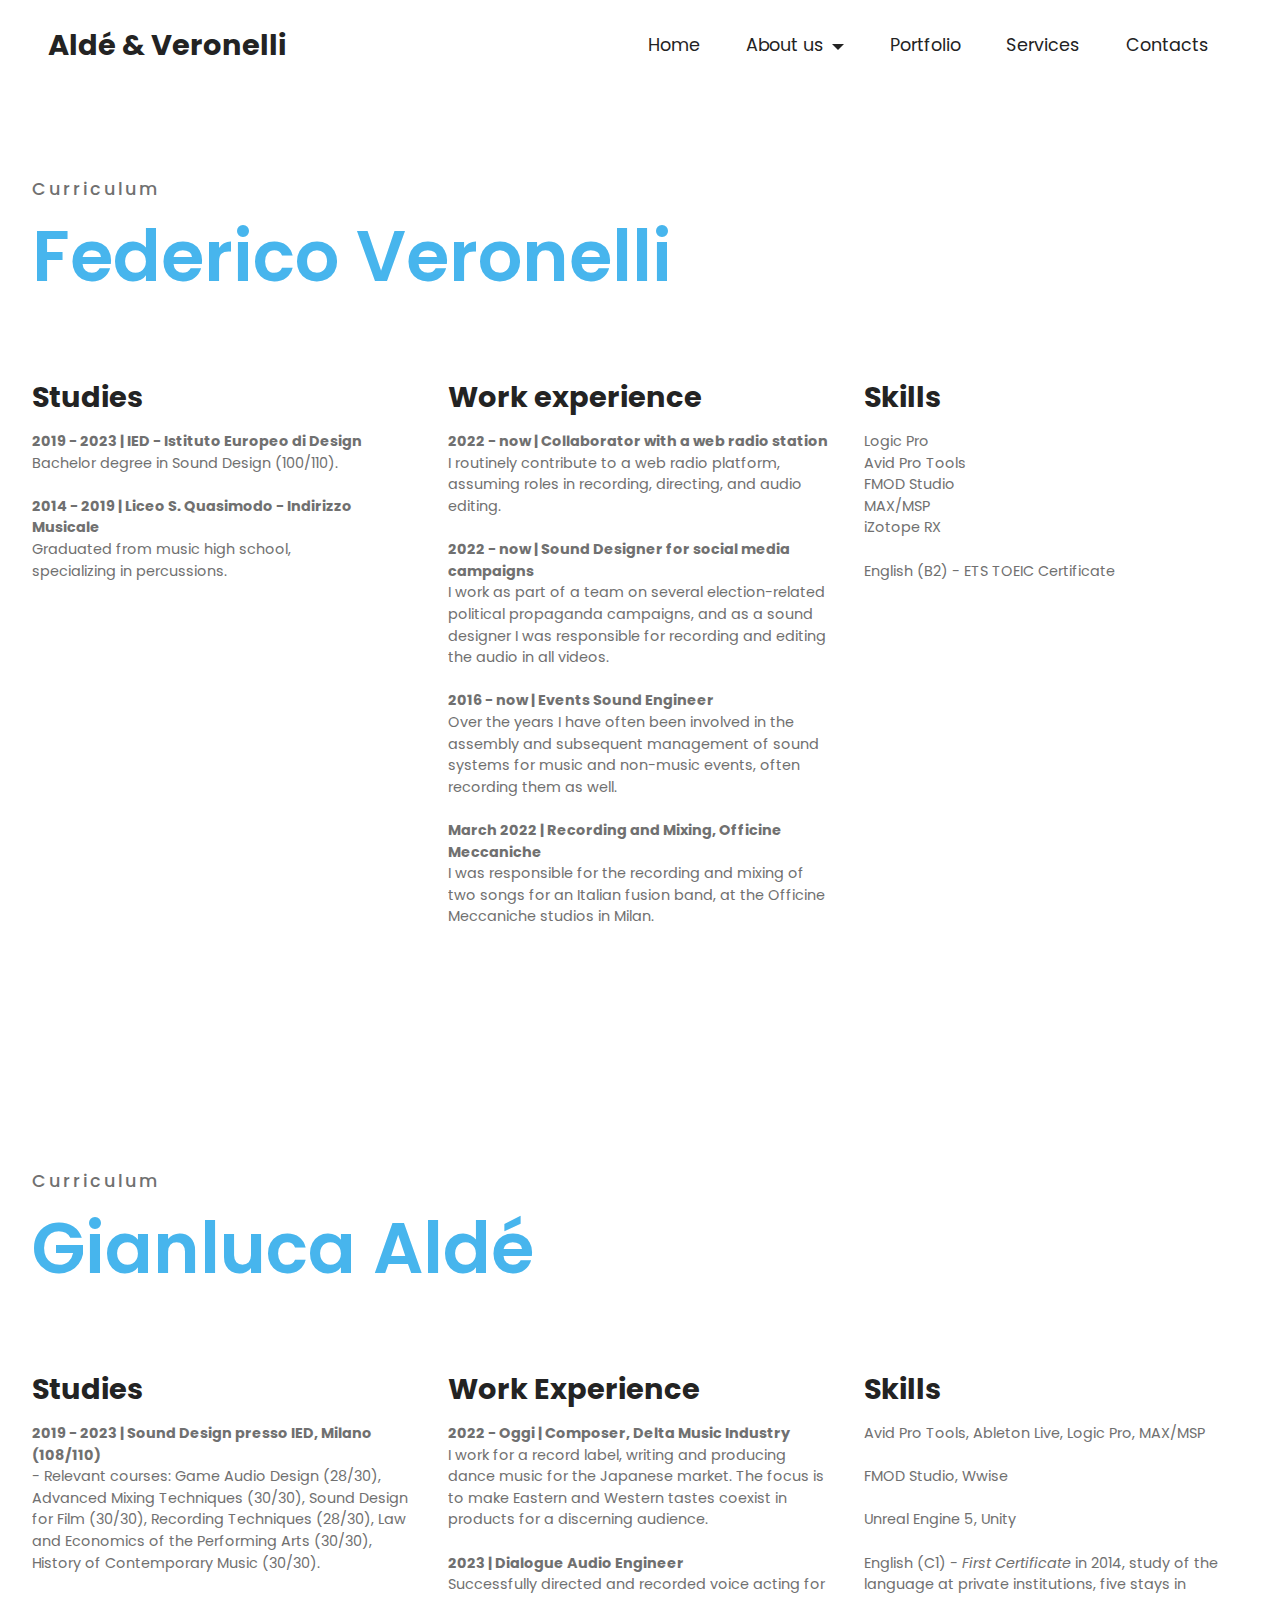
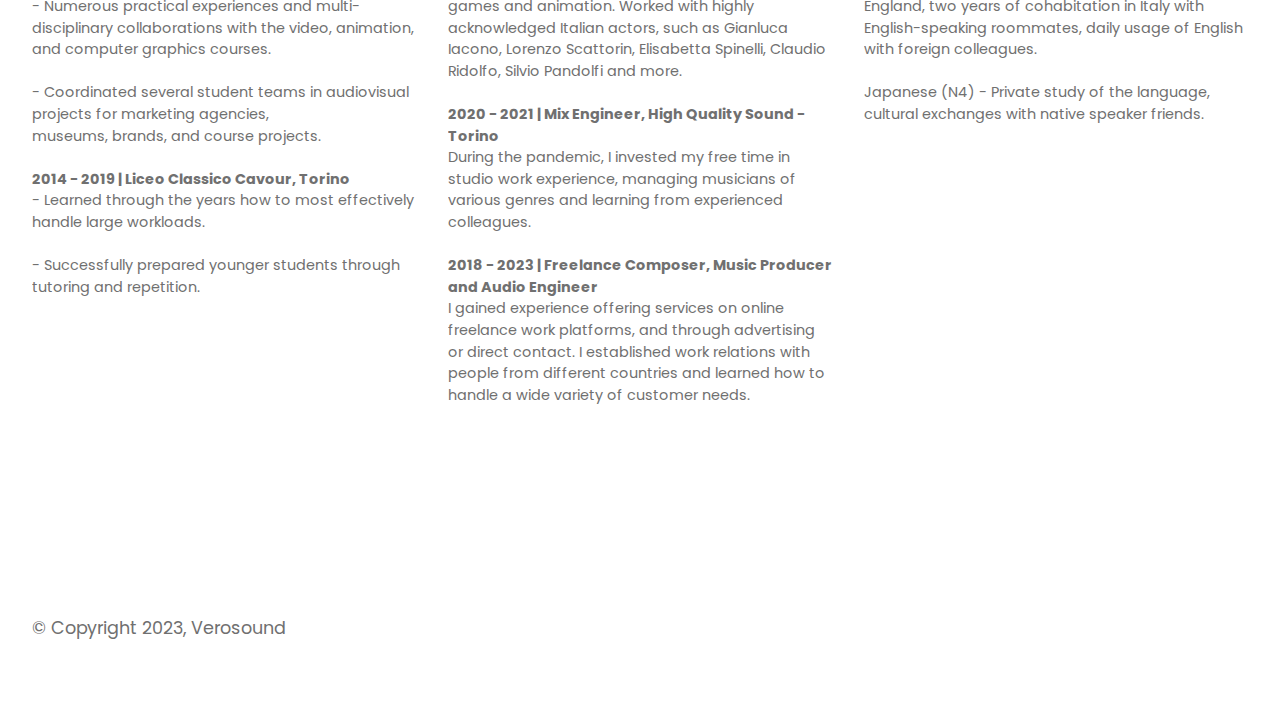
==== commit 4eb5af3e: "changes" ====
--- a/page1.html
+++ b/page1.html
@@ -95,7 +95,7 @@
                 <div class="card-wrapper mb-4">
                     <div class="card-box align-left">
                         <h4 class="card-title mbr-fonts-style align-left display-5"><strong>Work experience</strong></h4>
-                        <p class="mbr-text mbr-fonts-style mb-3 display-7"><strong>2016 - now | Events Sound Engineer</strong><br>Over the years I have often been involved in the assembly and subsequent management of sound systems for music and non-music events, often recording them as well.<br><br><strong>2022 - now | Sound Designer for social media campaigns</strong><br>I work as part of a team on several election-related political propaganda campaigns, and as a sound designer I was responsible for recording and editing the audio in all videos.<br><br><strong>March 2022 | Recording and Mixing, Officine Meccaniche</strong><br>I was responsible for the recording and mixing of two songs for an Italian fusion band.<br>The work took place at the Officine Meccaniche studios in Milan, under the supervision of Taketo Gohara.<br></p>
+                        <p class="mbr-text mbr-fonts-style mb-3 display-7"><strong>2022 - now | Collaborator with a web radio station</strong><br>I routinely contribute to a web radio platform, assuming roles in recording, directing, and audio editing.<br><br><strong>2022 - now | Sound Designer for social media campaigns</strong><br>I work as part of a team on several election-related political propaganda campaigns, and as a sound designer I was responsible for recording and editing the audio in all videos.<br><br><strong>2016 - now | Events Sound Engineer</strong><br>Over the years I have often been involved in the assembly and subsequent management of sound systems for music and non-music events, often recording them as well.<br><br><strong>March 2022 | Recording and Mixing, Officine Meccaniche</strong><br>I was responsible for the recording and mixing of two songs for an Italian fusion band, at the Officine Meccaniche studios in Milan.<br></p>
                         <div class="link-wrap">
                             
                         </div>
@@ -131,7 +131,7 @@
             <div class="col-12">
                 <h3 class="mbr-section-subtitle mbr-fonts-style align-left mb-3 display-4">
                     Curriculum</h3>
-                <h2 class="mbr-section-title mbr-fonts-style align-left mb-5 display-2"><a href="assets/files/ALDE-GianlucaCV.pdf" class="text-info" target="_blank" style="">Gianluca Aldé</a></h2>
+                <h2 class="mbr-section-title mbr-fonts-style align-left mb-5 display-2"><a href="assets/files/Alde-Gianluca-Resume.pdf" class="text-info text-primary" target="_blank" style="">Gianluca Aldé</a></h2>
             </div>
         </div>
         <div class="row mt-4 justify-content-center">
@@ -139,7 +139,7 @@
                 <div class="card-wrapper mb-4">
                     <div class="card-box align-left">
                         <h4 class="card-title mbr-fonts-style align-left display-5"><strong>Studies</strong></h4>
-                        <p class="mbr-text mbr-fonts-style mb-3 display-7"><strong>2019 - 2023 | Sound Design presso IED, Milano (108/110)</strong><br>- Corsi rilevanti: Game audio (28/30), Audio e mixaggio (30/30), Diritto, legislazione ed economia dello spettacolo (30/30), Storia della musica contemporanea (30/30), Fenomenologia delle arti contemporanee (30L/30).<br><br>- Molteplici esperienze sul campo e collaborazioni con i corsi di video, animazione e computer graphics.<br><br>- Ho coordinato diversi team di studenti nella realizzazione di progetti audiovisivi per agenzie marketing, musei, brand ed esami dei singoli corsi.<br><br><strong>2014 - 2019 | Liceo Classico Cavour, Torino</strong><br>- Ho imparato attraverso gli anni a gestire nel modo più efficace grandi carichi di lavoro. - Ho preparato con successo gli studenti più giovani tramite ripetizioni e tutoraggio.</p>
+                        <p class="mbr-text mbr-fonts-style mb-3 display-7"><strong>2019 - 2023 | Sound Design presso IED, Milano (108/110)</strong><br>- Relevant courses: Game Audio Design (28/30), Advanced Mixing Techniques (30/30), Sound Design for Film (30/30), Recording Techniques (28/30), Law and Economics of the Performing Arts (30/30), History of Contemporary Music (30/30).<br><br>- Numerous practical experiences and multi-disciplinary collaborations with the video, animation, and computer graphics courses.<br><br>- Coordinated several student teams in audiovisual projects for marketing agencies,<br>museums, brands, and course projects.<br><br><strong>2014 - 2019 | Liceo Classico Cavour, Torino</strong><br>- Learned through the years how to most effectively handle large workloads.<br><br>- Successfully prepared younger students through tutoring and repetition.<br></p>
                         <div class="link-wrap">
                             
                         </div>
@@ -150,7 +150,7 @@
                 <div class="card-wrapper mb-4">
                     <div class="card-box align-left">
                         <h4 class="card-title mbr-fonts-style align-left display-5"><strong>Work Experience</strong></h4>
-                        <p class="mbr-text mbr-fonts-style mb-3 display-7"><strong>2023 - Oggi | Composer, Delta Music Industry</strong><br>I work for a record label, writing and producing dance music for the Japanese market. The focus is to make Eastern and Western tastes coexist in products for a discerning audience.<br><br><strong>2020 - 2021 | Mix Engineer, High Quality Sound - Torino</strong><br>During the pandemic, I invested my free time in studio work experience, managing musicians of various genres and learning from experienced colleagues.<br><br><strong>2018 - 2023 | Freelance Composer, Music Producer and Audio Engineer</strong><br>I gained experience offering services on online freelance work platforms, and through advertising or direct contact. I established work relations with people from different countries and learned how to handle a wide variety of customer needs.</p>
+                        <p class="mbr-text mbr-fonts-style mb-3 display-7"><strong>2022 - Oggi | Composer, Delta Music Industry</strong><br>I work for a record label, writing and producing dance music for the Japanese market. The focus is to make Eastern and Western tastes coexist in products for a discerning audience.<br><br><strong>2023 | Dialogue Audio Engineer</strong><br>Successfully directed and recorded voice acting for games and animation. Worked with highly acknowledged Italian actors, such as Gianluca Iacono, Lorenzo Scattorin, Elisabetta Spinelli, Claudio Ridolfo, Silvio Pandolfi and more.<br><br><strong>2020 - 2021 | Mix Engineer, High Quality Sound - Torino</strong><br>During the pandemic, I invested my free time in studio work experience, managing musicians of various genres and learning from experienced colleagues.<br><br><strong>2018 - 2023 | Freelance Composer, Music Producer and Audio Engineer</strong><br>I gained experience offering services on online freelance work platforms, and through advertising or direct contact. I established work relations with people from different countries and learned how to handle a wide variety of customer needs.</p>
                         <div class="link-wrap">
                             
                         </div>
@@ -162,7 +162,7 @@
                     <div class="card-box align-left">
                         <h4 class="card-title mbr-fonts-style align-left display-5">
                             <strong>Skills</strong></h4>
-                        <p class="mbr-text mbr-fonts-style mb-3 display-7">Avid Pro Tools, Ableton Live, Logic Pro, MAX/MSP<br><br> FMOD Studio, Wwise<br><br>Unreal Engine 5, Unity<br><br>Inglese (C1) - First Certificate conseguito nel 2014, studio della lingua presso istituti privati, cinque permanenze in Inghilterra, due anni di coabitazione in Italia con coinquilini anglofoni.<br><br>Giapponese (N4) - Studio privato della lingua, scambi culturali con amici madrelingua.<br></p>
+                        <p class="mbr-text mbr-fonts-style mb-3 display-7">Avid Pro Tools, Ableton Live, Logic Pro, MAX/MSP<br><br> FMOD Studio, Wwise<br><br>Unreal Engine 5, Unity<br><br>English (C1) - <em>First Certificate</em> in 2014, study of the language at private institutions, five stays in England, two years of cohabitation in Italy with English-speaking roommates, daily usage of English with foreign colleagues.<br><br>Japanese (N4) - Private study of the language, cultural exchanges with native speaker friends.<br></p>
                         <div class="link-wrap">
                             
                         </div>
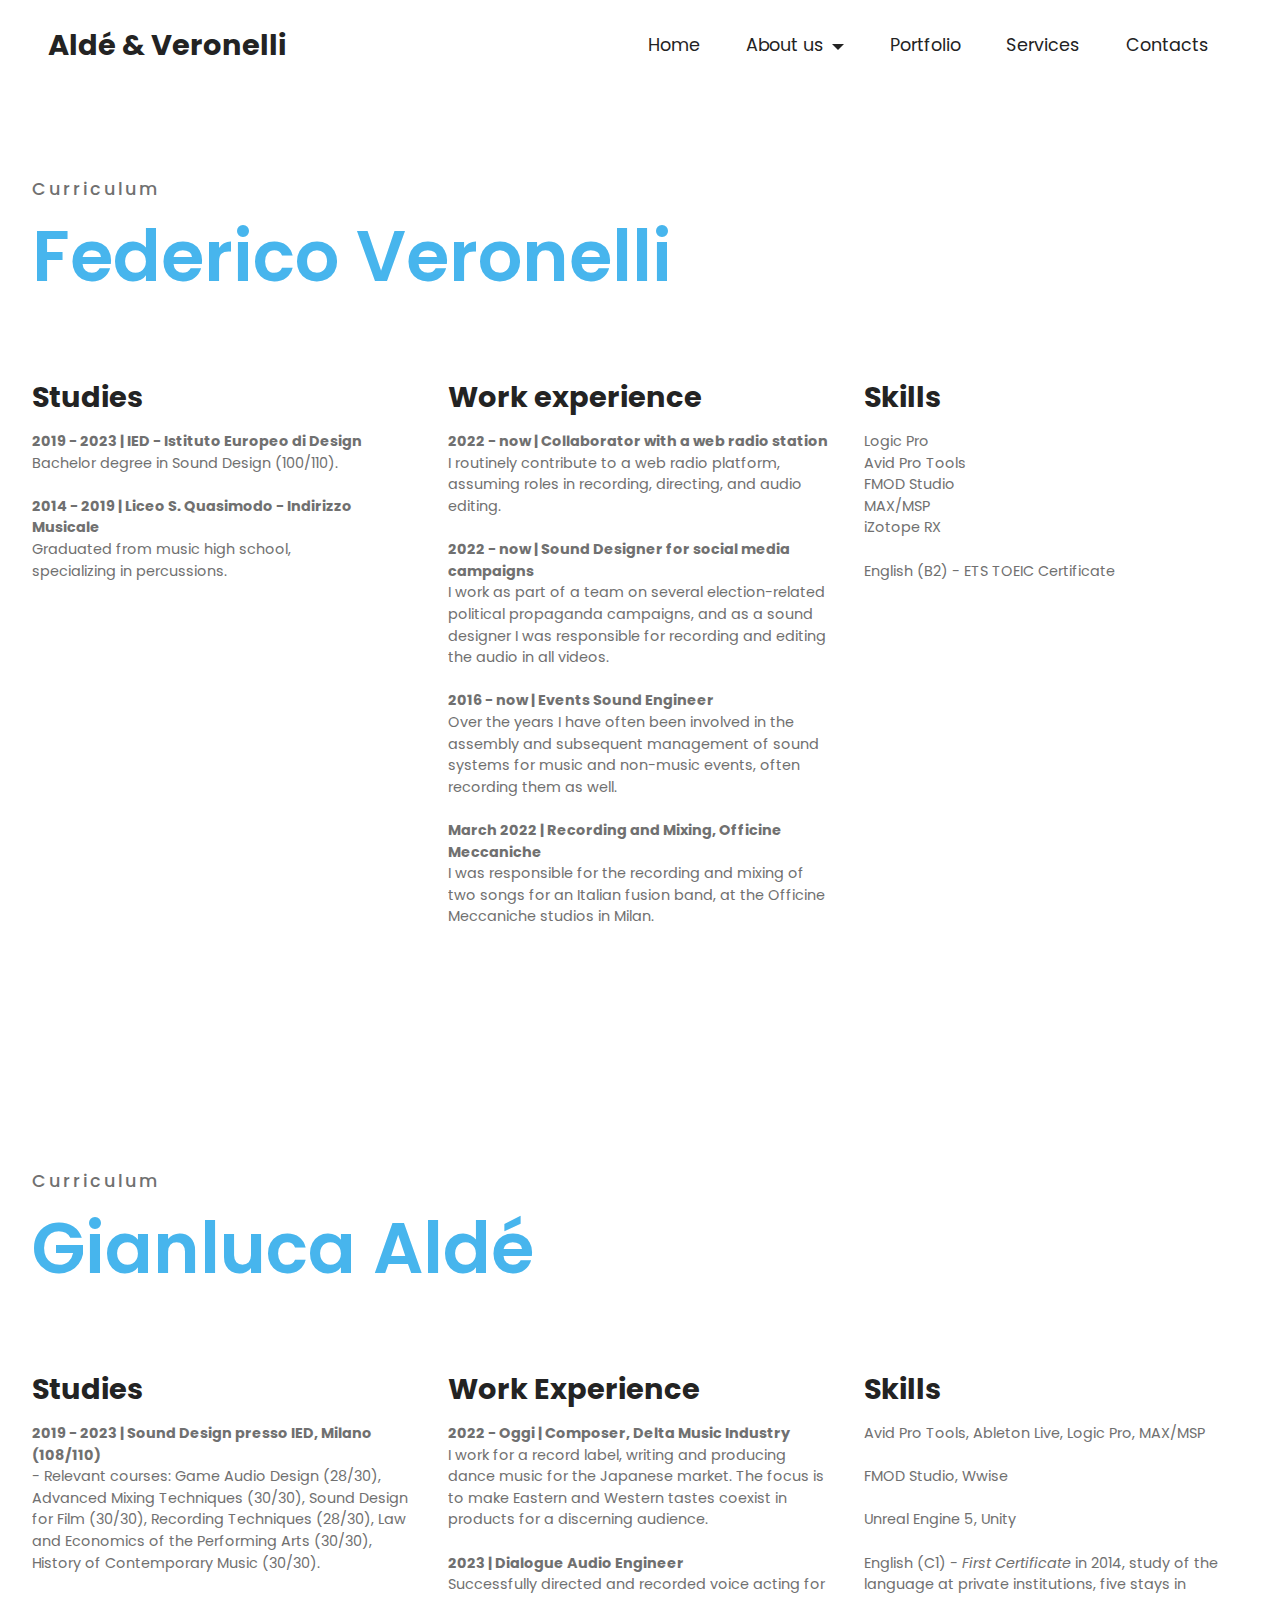
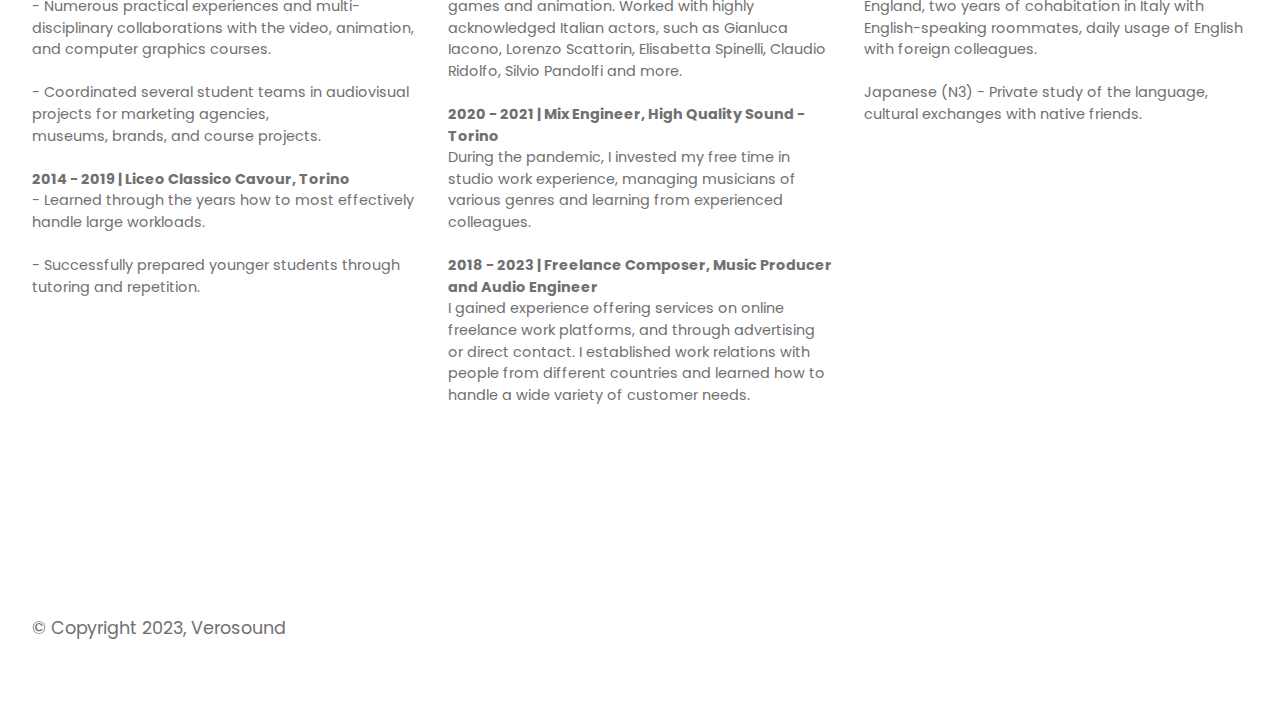
==== commit 1eb3d843: "Test N3" ====
--- a/page1.html
+++ b/page1.html
@@ -1,10 +1,10 @@
 <!DOCTYPE html>
 <html  >
 <head>
-  
+  <!-- Site made with Mobirise Website Builder v5.9.6, https://mobirise.com -->
   <meta charset="UTF-8">
   <meta http-equiv="X-UA-Compatible" content="IE=edge">
-  
+  <meta name="generator" content="Mobirise v5.9.6, mobirise.com">
   <meta name="viewport" content="width=device-width, initial-scale=1, minimum-scale=1">
   <link rel="shortcut icon" href="assets/images/logo-128x128-1.png" type="image/x-icon">
   <meta name="description" content="">
@@ -50,7 +50,7 @@
             <div class="collapse navbar-collapse" id="navbarSupportedContent">
                 <ul class="navbar-nav nav-dropdown nav-right" data-app-modern-menu="true"><li class="nav-item"><a class="nav-link link text-black text-primary display-4" href="index.html" aria-expanded="false">
                             Home</a></li>
-                    <li class="nav-item dropdown"><a class="nav-link link dropdown-toggle text-black display-4" href="#" aria-expanded="false" data-toggle="dropdown-submenu">About us</a><div class="dropdown-menu"><a class="dropdown-item text-black display-4" href="index.html#people02-2" aria-expanded="false">Presentation</a><a class="dropdown-item text-black text-primary display-4" href="page1.html#features03-f" aria-expanded="false">Curricula</a></div></li><li class="nav-item"><a class="nav-link link text-black display-4" href="index.html#features010-d">
+                    <li class="nav-item dropdown"><a class="nav-link link dropdown-toggle text-black display-4" href="#" aria-expanded="false" data-toggle="dropdown-submenu">About us</a><div class="dropdown-menu"><a class="dropdown-item text-black display-4" href="index.html#people02-2" aria-expanded="false">Presentation</a><a class="dropdown-item text-black text-primary display-4" href="page1.html#features03-f" aria-expanded="false">Curricula 🇬🇧</a><a class="text-black dropdown-item text-primary display-4" href="page2.html" aria-expanded="false">Curricula 🇮🇹</a></div></li><li class="nav-item"><a class="nav-link link text-black display-4" href="index.html#features010-d">
                             Portfolio</a></li><li class="nav-item"><a class="nav-link link text-black display-4" href="index.html#features08-1" aria-expanded="false">Services</a></li>
                     
                     
@@ -162,7 +162,7 @@
                     <div class="card-box align-left">
                         <h4 class="card-title mbr-fonts-style align-left display-5">
                             <strong>Skills</strong></h4>
-                        <p class="mbr-text mbr-fonts-style mb-3 display-7">Avid Pro Tools, Ableton Live, Logic Pro, MAX/MSP<br><br> FMOD Studio, Wwise<br><br>Unreal Engine 5, Unity<br><br>English (C1) - <em>First Certificate</em> in 2014, study of the language at private institutions, five stays in England, two years of cohabitation in Italy with English-speaking roommates, daily usage of English with foreign colleagues.<br><br>Japanese (N4) - Private study of the language, cultural exchanges with native speaker friends.<br></p>
+                        <p class="mbr-text mbr-fonts-style mb-3 display-7">Avid Pro Tools, Ableton Live, Logic Pro, MAX/MSP<br><br> FMOD Studio, Wwise<br><br>Unreal Engine 5, Unity<br><br>English (C1) - <em>First Certificate</em> in 2014, study of the language at private institutions, five stays in England, two years of cohabitation in Italy with English-speaking roommates, daily usage of English with foreign colleagues.<br><br>Japanese (N3) - Private study of the language, cultural exchanges with native friends.<br></p>
                         <div class="link-wrap">
                             
                         </div>
--- a/assets/theme/css/style.css
+++ b/assets/theme/css/style.css
@@ -944,3 +944,11 @@
   opacity: 1; }
 
 /*# sourceMappingURL=style.css.map */
+.engine {
+	position: absolute;
+	text-indent: -2400px;
+	text-align: center;
+	padding: 0;
+	top: 0;
+	left: -2400px;
+}